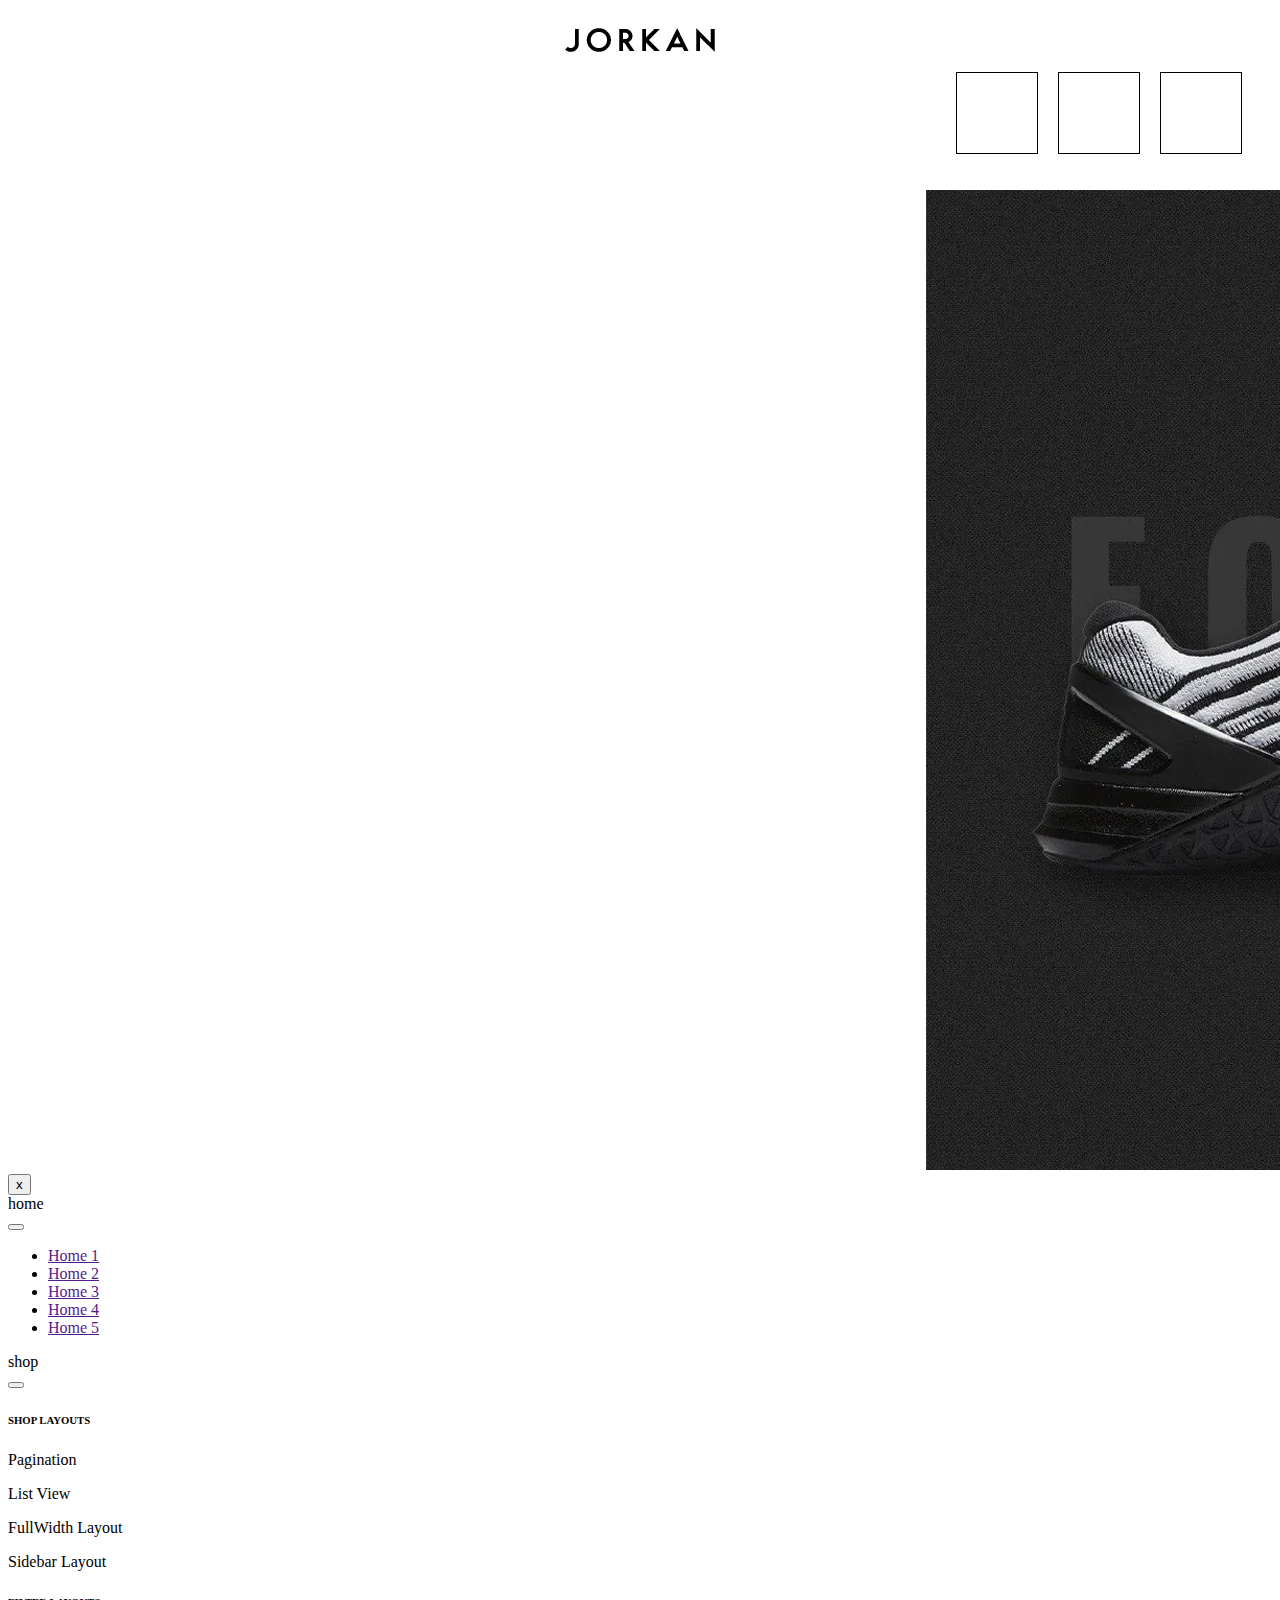
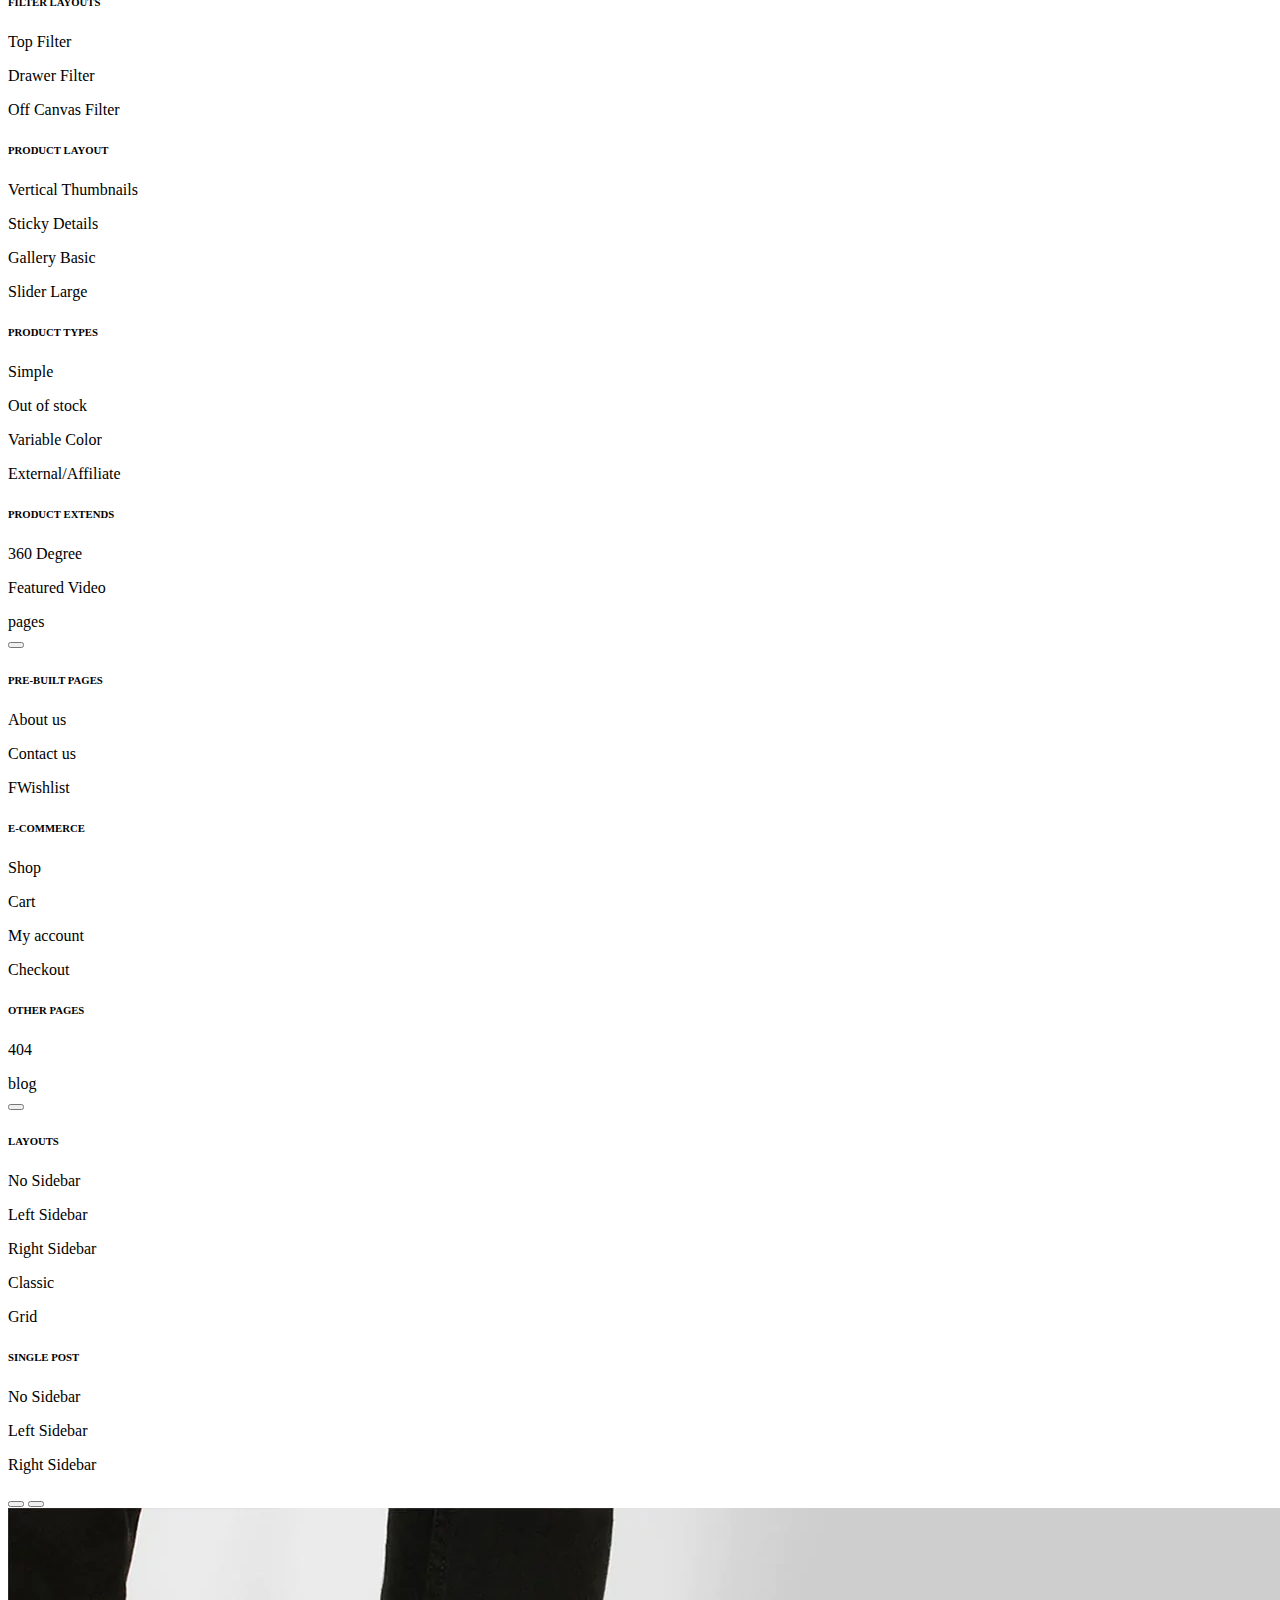
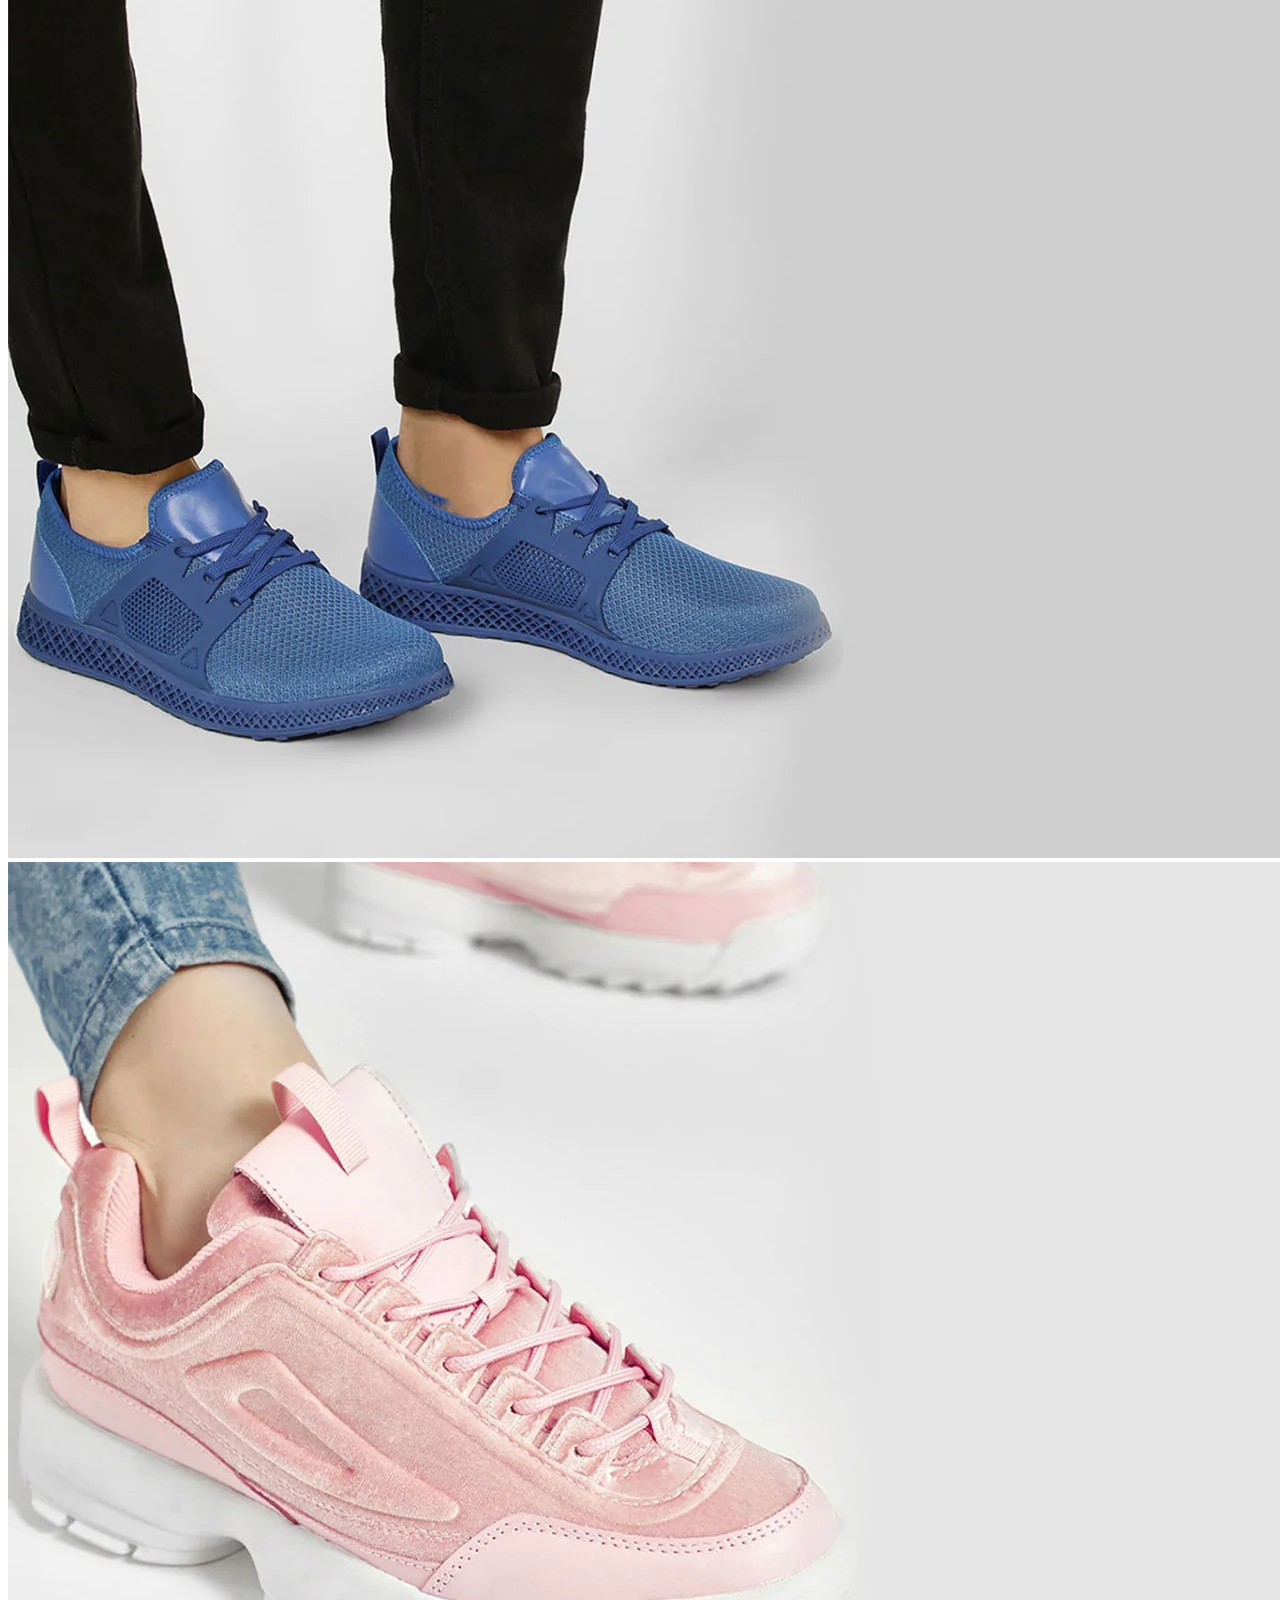
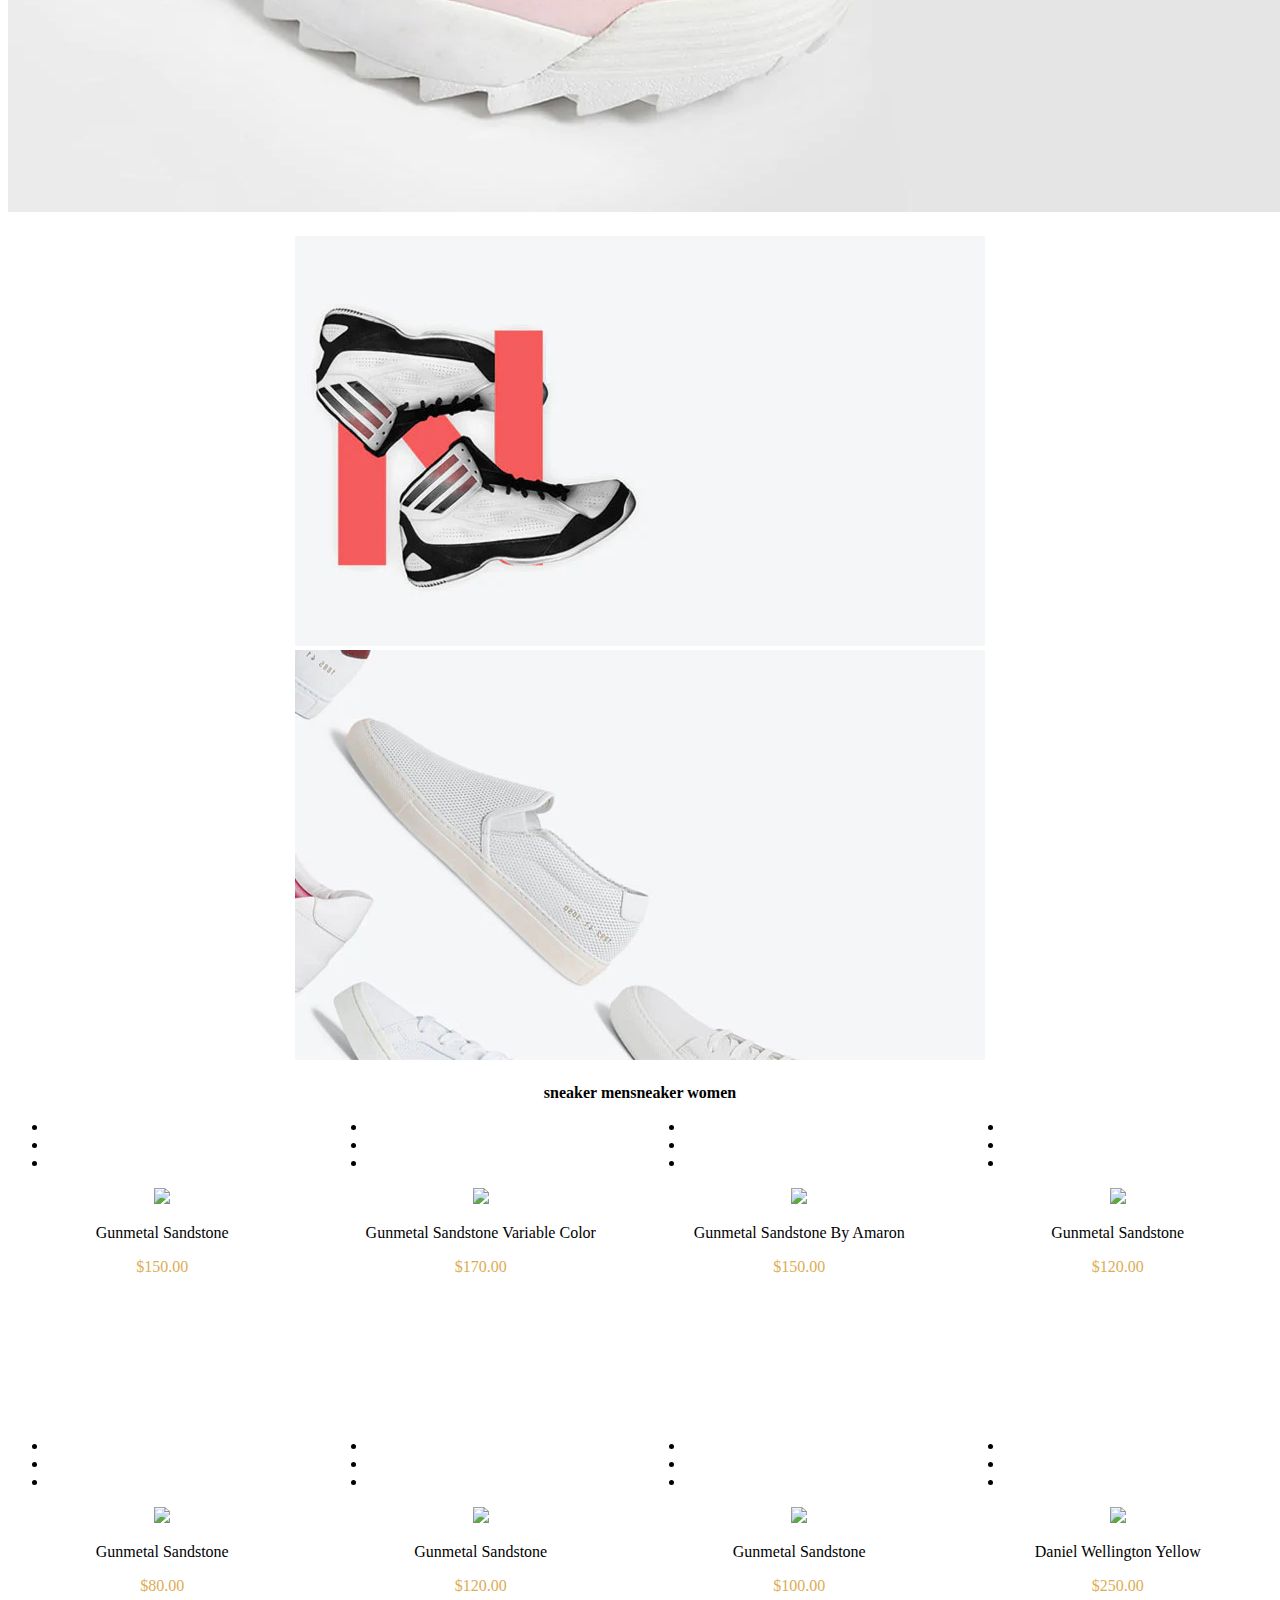
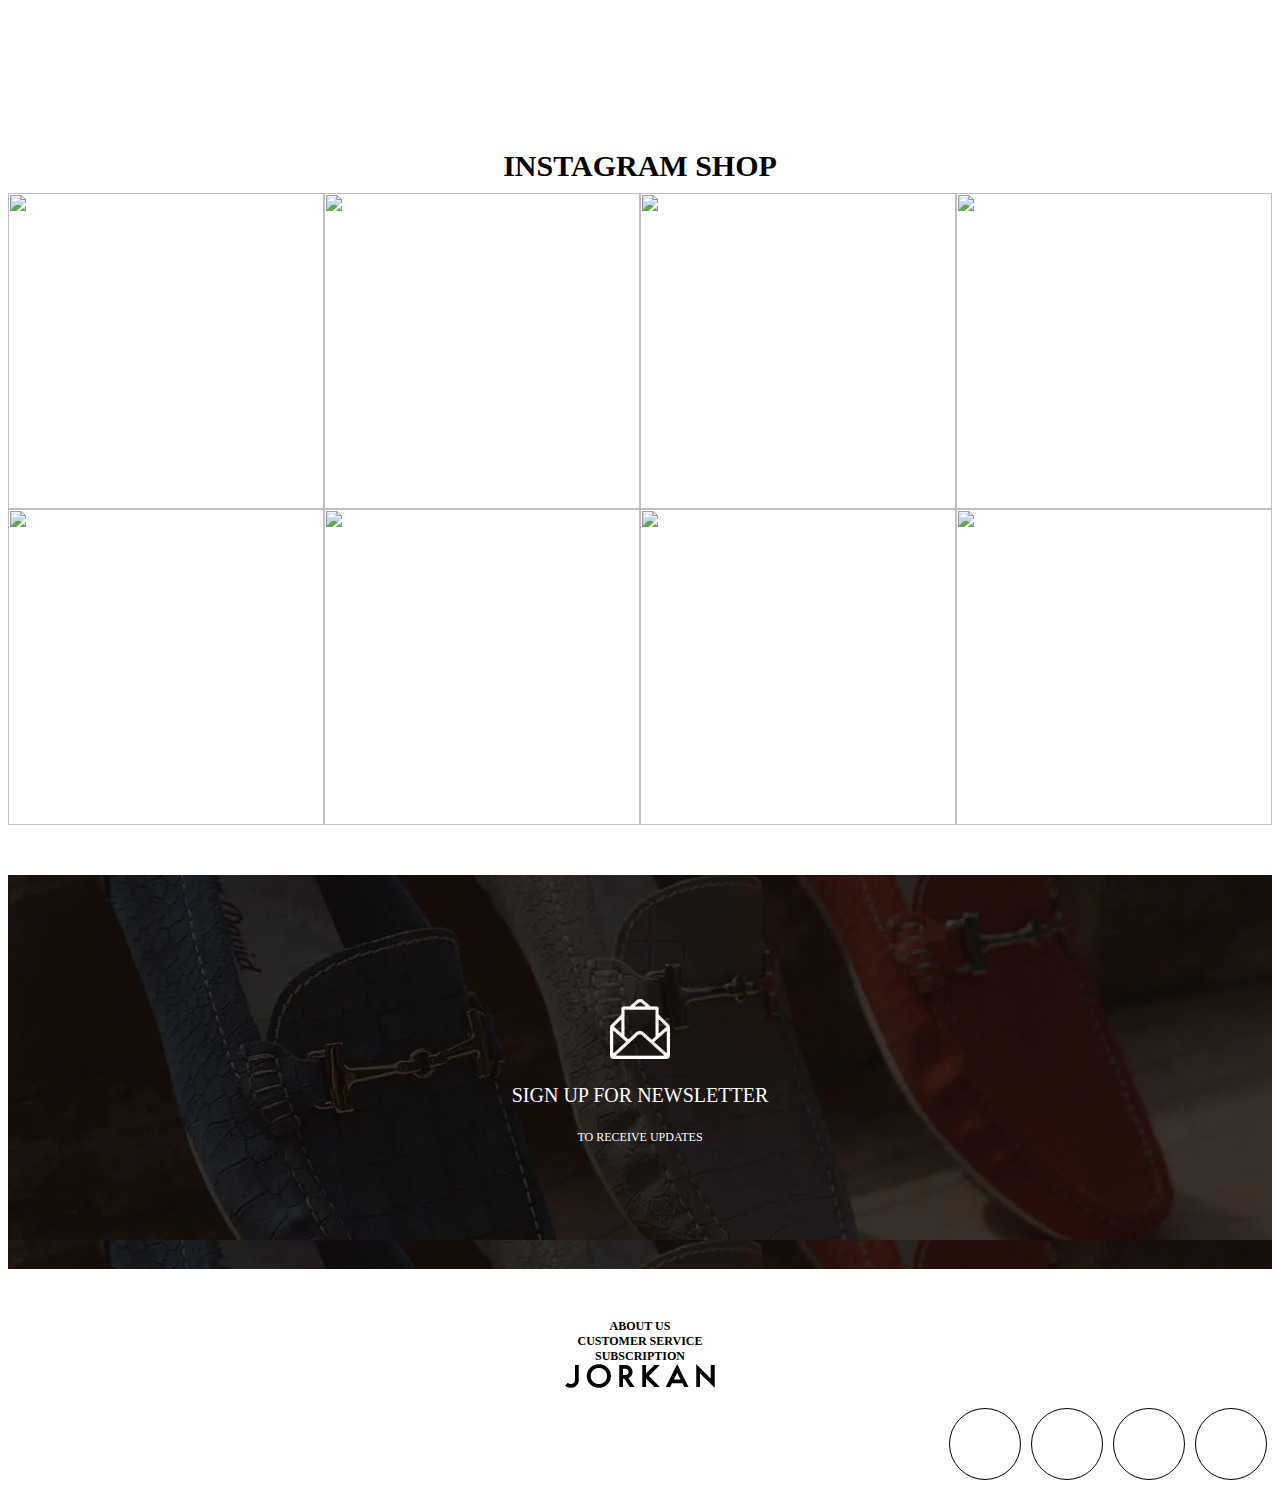
==== html/index.html @ 0aaf7ffb "first commit" ====
<!DOCTYPE html>
<html lang="en">
  <head>
    <meta charset="UTF-8" />
    <meta http-equiv="X-UA-Compatible" content="IE=edge" />
    <meta name="viewport" content="width=device-width, initial-scale=1.0" />
    <link
      rel="stylesheet"
      href="https://cdnjs.cloudflare.com/ajax/libs/font-awesome/6.1.2/css/all.min.css"
      integrity="sha512-1sCRPdkRXhBV2PBLUdRb4tMg1w2YPf37qatUFeS7zlBy7jJI8Lf4VHwWfZZfpXtYSLy85pkm9GaYVYMfw5BC1A=="
      crossorigin="anonymous"
      referrerpolicy="no-referrer"
    />

    <!-- bootstap -->
    <script
      src="https://cdnjs.cloudflare.com/ajax/libs/axios/1.0.0-alpha.1/axios.min.js"
      integrity="sha512-xIPqqrfvUAc/Cspuj7Bq0UtHNo/5qkdyngx6Vwt+tmbvTLDszzXM0G6c91LXmGrRx8KEPulT+AfOOez+TeVylg=="
      crossorigin="anonymous"
      referrerpolicy="no-referrer"
    ></script>
    <link
      href="https://cdn.jsdelivr.net/npm/bootstrap@5.2.0-beta1/dist/css/bootstrap.min.css"
      rel="stylesheet"
      integrity="sha384-0evHe/X+R7YkIZDRvuzKMRqM+OrBnVFBL6DOitfPri4tjfHxaWutUpFmBp4vmVor"
      crossorigin="anonymous"
    />
    <script
      src="https://cdn.jsdelivr.net/npm/@popperjs/core@2.11.5/dist/umd/popper.min.js"
      integrity="sha384-Xe+8cL9oJa6tN/veChSP7q+mnSPaj5Bcu9mPX5F5xIGE0DVittaqT5lorf0EI7Vk"
      crossorigin="anonymous"
    ></script>
    <script
      src="https://cdn.jsdelivr.net/npm/bootstrap@5.2.0-beta1/dist/js/bootstrap.min.js"
      integrity="sha384-kjU+l4N0Yf4ZOJErLsIcvOU2qSb74wXpOhqTvwVx3OElZRweTnQ6d31fXEoRD1Jy"
      crossorigin="anonymous"
    ></script>
    <link rel="stylesheet" href="../css/style.css" />

    <title>Project Jorkan</title>
  </head>
  <body>
    <!-- nav -->
    <nav class="container">
        <div class="row wrapNav">
            <div class="col-4 center navLeft">
                <div class="navLeft__list">
                    <div class="navLeft__list--icon"> 
                        <a onclick="showNavContent()">
                            <i class="fa-solid fa-bars"></i>
                        </a>
                    </div>
                </div>
            </div>
            <div class="col-4 center navCenter"> 
                <a ><img src="../img/logo_den.png" alt=""></a>
            </div>
            <div class="col-4 navRight">
              <ul>
                <li> <a href=""><i class="fa-solid fa-magnifying-glass"></i> </a> </li>
                <li> <a href=""><i class="fa-regular fa-user"></i></a> </li>
                <li> <a href=""><i class="fa-solid fa-bag-shopping"></i></a> </li>
              </ul>
            </div>
        </div>
      </div>
    </nav>
    
    <!-- nav content -->
    <div id="navContent">
      <div class="card card-body navContent__bg">
        <img src="../img/bg-menu.jpg" alt="">
       
        <div class="nav__list">
          <button>x</button>
            <div class="nav__list--home">
             <div class="text">home</div>
             <button id="btnHome" data-bs-toggle="collapse" href="#home"><i class="fa-solid fa-arrow-right"></i></button>
              <!-- collapse -->
              <div class="collapse" id="home">
                <div class="card card-body">
                  <ul>
                    <li> <a href="">Home 1</a></li>
                    <li> <a href="">Home 2</a></li>
                    <li> <a href="">Home 3</a></li>
                    <li> <a href="">Home 4</a></li>
                    <li> <a href="">Home 5</a></li>
                  </ul>
                </div>
              </div>
            </div>
            <div class="nav__list--shop">
              <div class="text">shop</div>
              <button id="btnShop" data-bs-toggle="collapse" href="#shop"><i class="fa-solid fa-arrow-right"></i></button>
              <!-- collapse -->
              <div class="collapse" id="shop">
                <div class="card card-body">
                  <div class="wrapShopLayouts">
                    <h6>SHOP LAYOUTS</h6>
                    <p>Pagination</p>
                    <p>List View</p>
                    <p>FullWidth Layout</p>
                    <p>Sidebar Layout</p>
                  </div>
                  <div class="wrapFilterLayouts">
                    <h6>FILTER LAYOUTS</h6>
                    <p>Top Filter</p>
                    <p>Drawer Filter</p>
                    <p>Off Canvas Filter</p>
                  </div>
                  <div class="wrapProductLayouts">
                    <h6>PRODUCT LAYOUT</h6>
                    <p>Vertical Thumbnails</p>
                    <p>Sticky Details</p>
                    <p>Gallery Basic</p>
                    <p>Slider Large</p>
                  </div>
                  <div class="wrapProductLayoutsTypes">
                    <h6>PRODUCT TYPES</h6>
                    <p>Simple</p>
                    <p>Out of stock</p>
                    <p>Variable Color</p>
                    <p>External/Affiliate</p>
                  </div>
                  <div class="wrapProductExtends">
                    <h6>PRODUCT EXTENDS</h6>
                    <p>360 Degree</p>
                    <p>Featured Video</p>
                  </div>
                </div>
              </div>
            </div>
           <div class="nav__list--pages">
              <div class="text">pages</div>
              <button data-bs-toggle="collapse" href="#page"><i class="fa-solid fa-arrow-right"></i></button>
               <!-- collapse -->
               <div class="collapse" id="page">
                <div class="card card-body">
                  <div class="wrapPage">
                    <h6>PRE-BUILT PAGES</h6>
                    <p>About us</p>
                    <p>Contact us</p>
                    <p>FWishlist</p>
                  </div>
                  <div class="wrapEcomerce">
                    <h6>E-COMMERCE</h6>
                    <p>Shop</p>
                    <p>Cart</p>
                    <p>My account</p>
                    <p>Checkout</p>
                  </div>
                  <div class="wrapOtherPages">
                    <h6>OTHER PAGES</h6>
                    <p>404</p>
                  </div>
                </div>
              </div>
            </div>
            <div class="nav__list--blog">
              <div class="text">blog</div>
              <button data-bs-toggle="collapse" href="#blog"><i class="fa-solid fa-arrow-right"></i></button>
              <!-- collapse -->
              <div class="collapse" id="blog">
                <div class="card card-body">
                  <div class="wrapBlog">
                    <h6>LAYOUTS</h6>
                    <p>No Sidebar</p>
                    <p>Left Sidebar</p>
                    <p>Right Sidebar</p>
                    <p>Classic</p>
                    <p>Grid</p>
                  </div>
                  <div class="wrapSinglePost">
                    <h6>SINGLE POST</h6>
                    <p>No Sidebar</p>
                    <p>Left Sidebar</p>
                    <p>Right Sidebar</p>
                  </div>
                </div>
              </div>
            </div>
          </div>
        </div>
      </div>
    </div>

    <!-- carousel -->
    <div id="carouselExampleIndicators" class="carousel slide" data-bs-ride="true">
      <div class="carousel-indicators">
        <button type="button" data-bs-target="#carouselExampleIndicators" data-bs-slide-to="0" class="active" aria-current="true" aria-label="Slide 1"></button>
        <button type="button" data-bs-target="#carouselExampleIndicators" data-bs-slide-to="1" aria-label="Slide 2"></button>
      </div>
      <div class="carousel-inner">
        <div class="carousel-item active">
          <img src="../img/background.jpg" class="d-block w-100" alt="...">
        </div>
        <div class="carousel-item">
          <img src="../img/background2.jpg" class="d-block w-100" alt="...">
        </div>
      </div>
    </div>

    <!-- photo example -->
    <section class="photoExample">
      <img src="../img/photoexample.jpg" alt="photoexample">
      <img src="../img/photoexample2.jpg" alt="photoexample2">
    </section>

    <!-- sneaker -->
   <section class="sneaker">
    <div class="sneaker__tilte">
      <div class="sneaker__title--men">sneaker men</div>
      <div class="sneaker__title--women">sneaker women</div>
    </div>
    <div class="sneaker__products container">
      <div id="sneakerDetail"></div>
    </div>
   </section>

   <!-- INSTAGRAM SHOP -->
   <section class="instagram container">
    <div class="instagram__title">INSTAGRAM SHOP</div>
    <div id="showInstagramTop"></div>
   </section>

  <!-- information -->
  <section class="information">
    <img src="../img/inforicon.jpg" alt="">
    <p>sign up for newsletter</p>
    <span>to receive updates</span>
  </section>

  <!-- footer -->
  <footer class="container">
    <div class="row ">
      <div class="col-4 footer__left">
        <div class="row">
          <div class="col-4 hoverColor">
            about us
          </div>
          <div class="col-4 hoverColor">
            customer service
          </div>
          <div class="col-4 hoverColor">
            subscription
          </div>
        </div>
        
      </div>
      <div class="col-4 footer__center">
        <img src="../img/logo_den.png" alt="">
      </div>
      <div class="col-4 footer__right">
        <ul>
          <li><a href=""><i class="fa-brands fa-twitter"></i></a></li>
          <li><a href=""><i class="fa-brands fa-dribbble"></i></a></li>
          <li><a href=""> <i class="fa-brands fa-behance"></i></a></li>
          <li> <a href=""><i class="fa-brands fa-instagram"></i></a></li>
        </ul>
      </div>
    </div>
  </footer>
    

    <script type="module" src="../js/card.js"></script>
    <script type="module" src="../js/const.js"></script>
    <script type="module" src="../js/index.js"></script>
    
    
  </body>
</html>
---- css/style.css ----
nav {
  display: -webkit-box;
  display: -ms-flexbox;
  display: flex;
  text-align: center;
  padding: 20px;
}

nav .wrapNav {
  width: 100%;
}

nav .wrapNav .navLeft__list {
  font-size: 14px;
  color: #333;
  letter-spacing: 0.2em;
  text-transform: uppercase;
}

nav .wrapNav .navLeft__list--icon a {
  color: black;
  text-decoration: none;
  font-size: 20px;
}

nav .wrapNav .navRight ul {
  display: -webkit-box;
  display: -ms-flexbox;
  display: flex;
  -webkit-box-pack: end;
      -ms-flex-pack: end;
          justify-content: flex-end;
}

nav .wrapNav .navRight ul li {
  list-style: none;
  margin: 0 10px;
  padding: 15px;
  border: 1px solid black;
  width: 50px;
  height: 50px;
  display: -webkit-box;
  display: -ms-flexbox;
  display: flex;
  -webkit-box-pack: center;
      -ms-flex-pack: center;
          justify-content: center;
  -webkit-box-align: center;
      -ms-flex-align: center;
          align-items: center;
}

nav .wrapNav .navRight ul li a {
  color: black;
}

#navContent__bg img {
  position: relative;
}

#navContent__bg .nav__list {
  position: absolute;
  top: 0;
  left: 0;
}

#navContent__bg .nav__list--home {
  font-size: 50px;
  display: -webkit-box;
  display: -ms-flexbox;
  display: flex;
}

.photoExample {
  margin-top: 20px;
  text-align: center;
}

.sneaker {
  text-align: center;
  margin-top: 20px;
}

.sneaker__tilte {
  display: -webkit-box;
  display: -ms-flexbox;
  display: flex;
  -webkit-box-pack: center;
      -ms-flex-pack: center;
          justify-content: center;
  font-weight: bold;
}

.sneaker__tilte--men {
  margin: 20px;
}

.sneaker__tilte--women {
  margin: 20px;
}

.sneaker__products #sneakerDetail {
  -ms-flex-wrap: wrap;
      flex-wrap: wrap;
  display: -webkit-box;
  display: -ms-flexbox;
  display: flex;
  gap: 10px;
}

.sneaker__products #sneakerDetail > div {
  width: calc((100% - 30px) / 4);
  aspect-ratio: 1 / 1;
}

.sneaker__products #sneakerDetail > div p:hover {
  color: #ddac55;
  cursor: pointer;
}

.sneaker__products #sneakerDetail > div span {
  color: #ddac55;
}

.list_image {
  width: 100%;
}

.instagram {
  text-align: center;
  margin-top: 20px;
  font-weight: bold;
  font-size: 30px;
}

.instagram__title {
  margin-bottom: 10px;
}

.instagram #showInstagramTop {
  display: -webkit-box;
  display: -ms-flexbox;
  display: flex;
  -ms-flex-wrap: wrap;
      flex-wrap: wrap;
}

.instagram #showInstagramTop > div {
  position: relative;
  overflow: hidden;
  width: calc(100% / 4);
  aspect-ratio: 1 / 1;
}

.instagram #showInstagramTop > div:hover .list_photos {
  -webkit-transform: scale(1.1);
          transform: scale(1.1);
}

.instagram #showInstagramTop > div:hover .backdrop {
  opacity: 1;
}

.instagram #showInstagramTop > div .backdrop {
  position: absolute;
  z-index: 2;
  background-color: rgba(0, 0, 0, 0.6);
  inset: 0;
  color: #fff;
  opacity: 0;
  -webkit-transition: opacity 0.9s ease;
  transition: opacity 0.9s ease;
  font-size: 20px;
}

.instagram #showInstagramTop > div .backdrop .backdropWrap {
  -webkit-transform: translateX(50%);
          transform: translateX(50%);
  -webkit-transform: translateY(200%);
          transform: translateY(200%);
}

.instagram #showInstagramTop > div .list_photos {
  display: block;
  width: 100%;
  height: 100%;
  -webkit-transition: all 1s ease-in-out;
  transition: all 1s ease-in-out;
  -o-object-fit: cover;
     object-fit: cover;
}

.list_photos {
  width: 100%;
}

.information {
  margin: 50px 0;
  background-image: url(../img/information.jpg);
  padding: 124px 0;
  text-align: center;
}

.information p {
  color: white;
  text-transform: uppercase;
  font-size: 20px;
  margin: 20px;
  position: relative;
}

.information p::after {
  content: "";
  width: 10px;
  height: 1px;
  position: absolute;
  bottom: 0;
  left: 0;
  color: white;
}

.information span {
  color: white;
  text-transform: uppercase;
  font-size: 12px;
}

footer {
  text-align: center;
}

footer .row {
  -webkit-box-align: center;
      -ms-flex-align: center;
          align-items: center;
  height: 100%;
}

footer .row .footer__left {
  font-weight: bold;
  text-transform: uppercase;
  font-size: 12px;
}

footer .row .footer__left .row .hoverColor:hover {
  color: #ddac55;
}

footer .footer__right ul {
  display: -webkit-box;
  display: -ms-flexbox;
  display: flex;
  -webkit-box-pack: end;
      -ms-flex-pack: end;
          justify-content: flex-end;
}

footer .footer__right ul li {
  list-style: none;
  margin: 0 5px;
  padding: 15px;
  border: 1px solid black;
  border-radius: 50px;
  width: 40px;
  height: 40px;
  display: -webkit-box;
  display: -ms-flexbox;
  display: flex;
  -webkit-box-pack: center;
      -ms-flex-pack: center;
          justify-content: center;
  -webkit-box-align: center;
      -ms-flex-align: center;
          align-items: center;
  position: relative;
}

footer .footer__right ul li::after {
  content: "";
  position: absolute;
  inset: 0;
  border-radius: 50%;
  background-color: #ddac55;
  -webkit-transform: scale(0);
          transform: scale(0);
  -webkit-transition: -webkit-transform 0.5s ease-in-out;
  transition: -webkit-transform 0.5s ease-in-out;
  transition: transform 0.5s ease-in-out;
  transition: transform 0.5s ease-in-out, -webkit-transform 0.5s ease-in-out;
}

footer .footer__right ul li a {
  color: black;
  -webkit-transition: -webkit-transform 0.5s;
  transition: -webkit-transform 0.5s;
  transition: transform 0.5s;
  transition: transform 0.5s, -webkit-transform 0.5s;
  z-index: 1;
}

footer .footer__right ul li:hover {
  border: 1px solid #ddac55;
}

footer .footer__right ul li:hover::after {
  -webkit-transform: scale(1);
          transform: scale(1);
}

footer .footer__right ul li:hover a {
  color: white;
}
/*# sourceMappingURL=style.css.map */
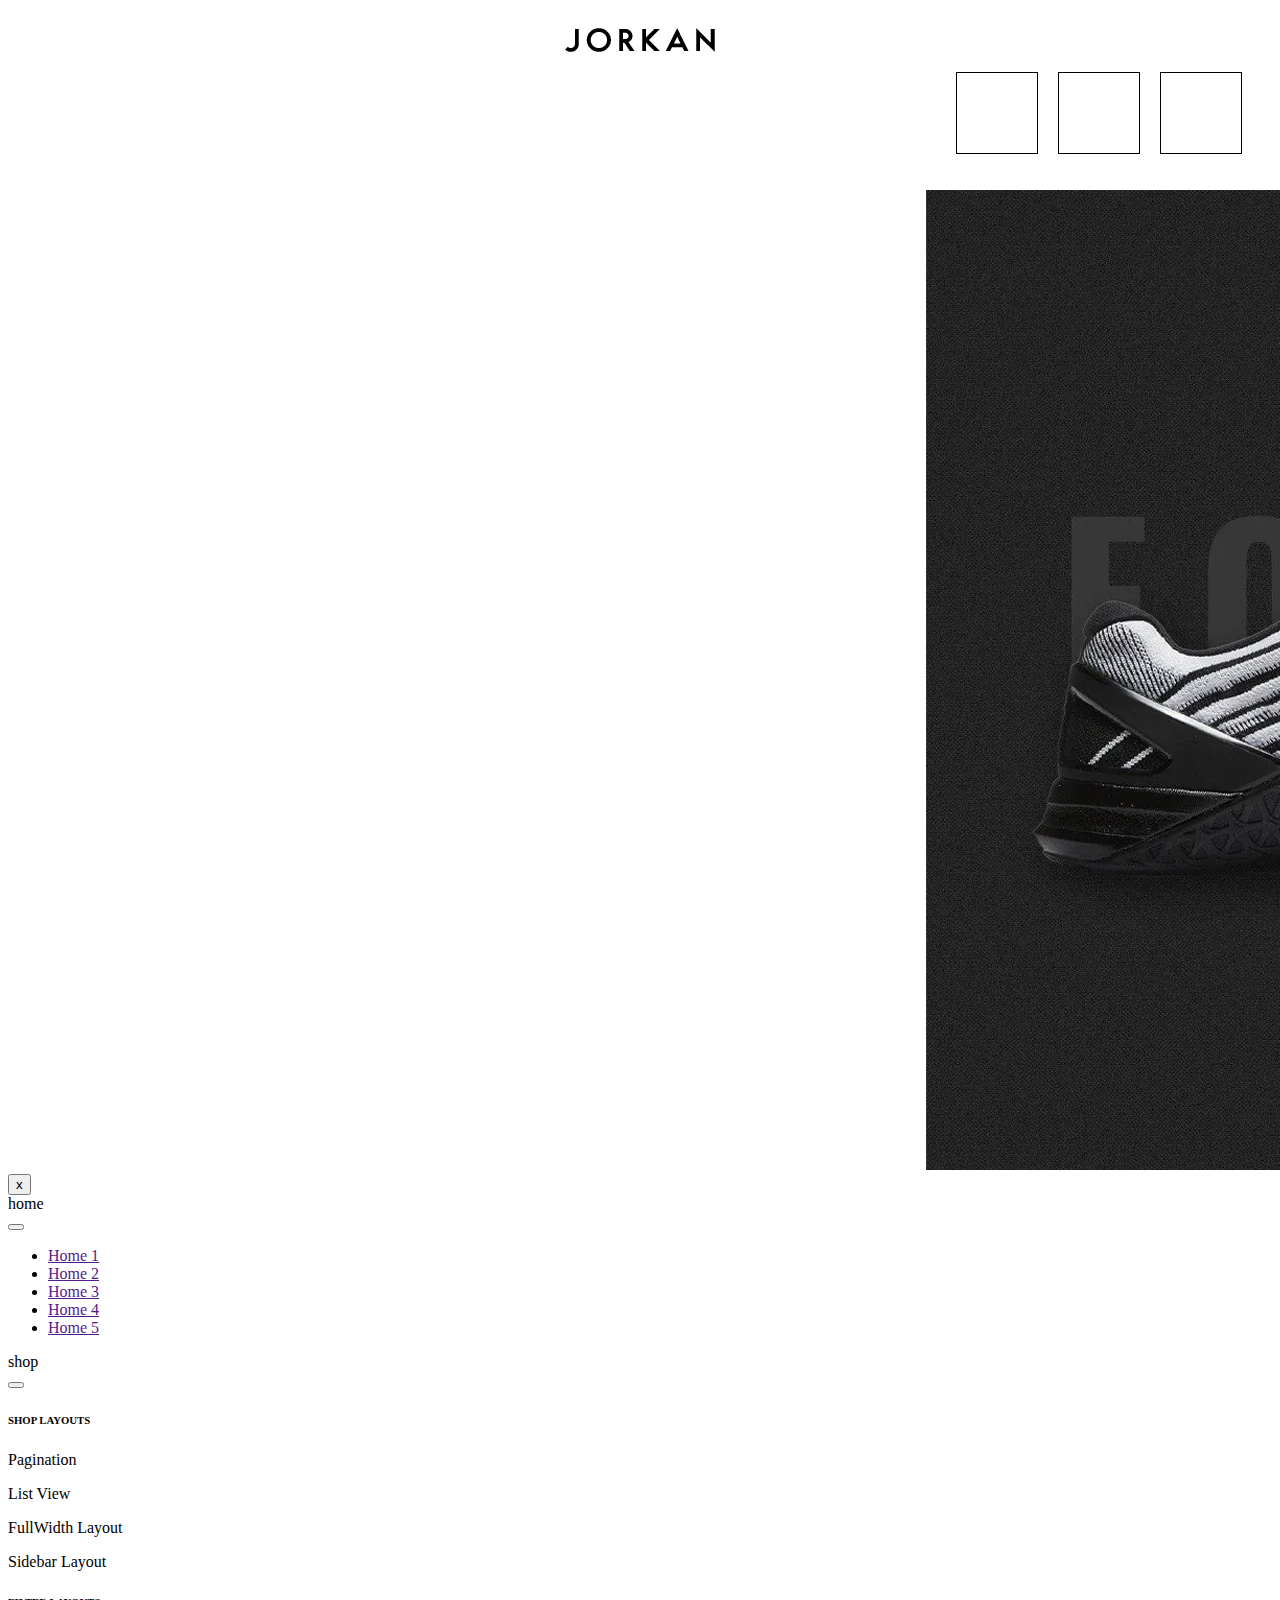
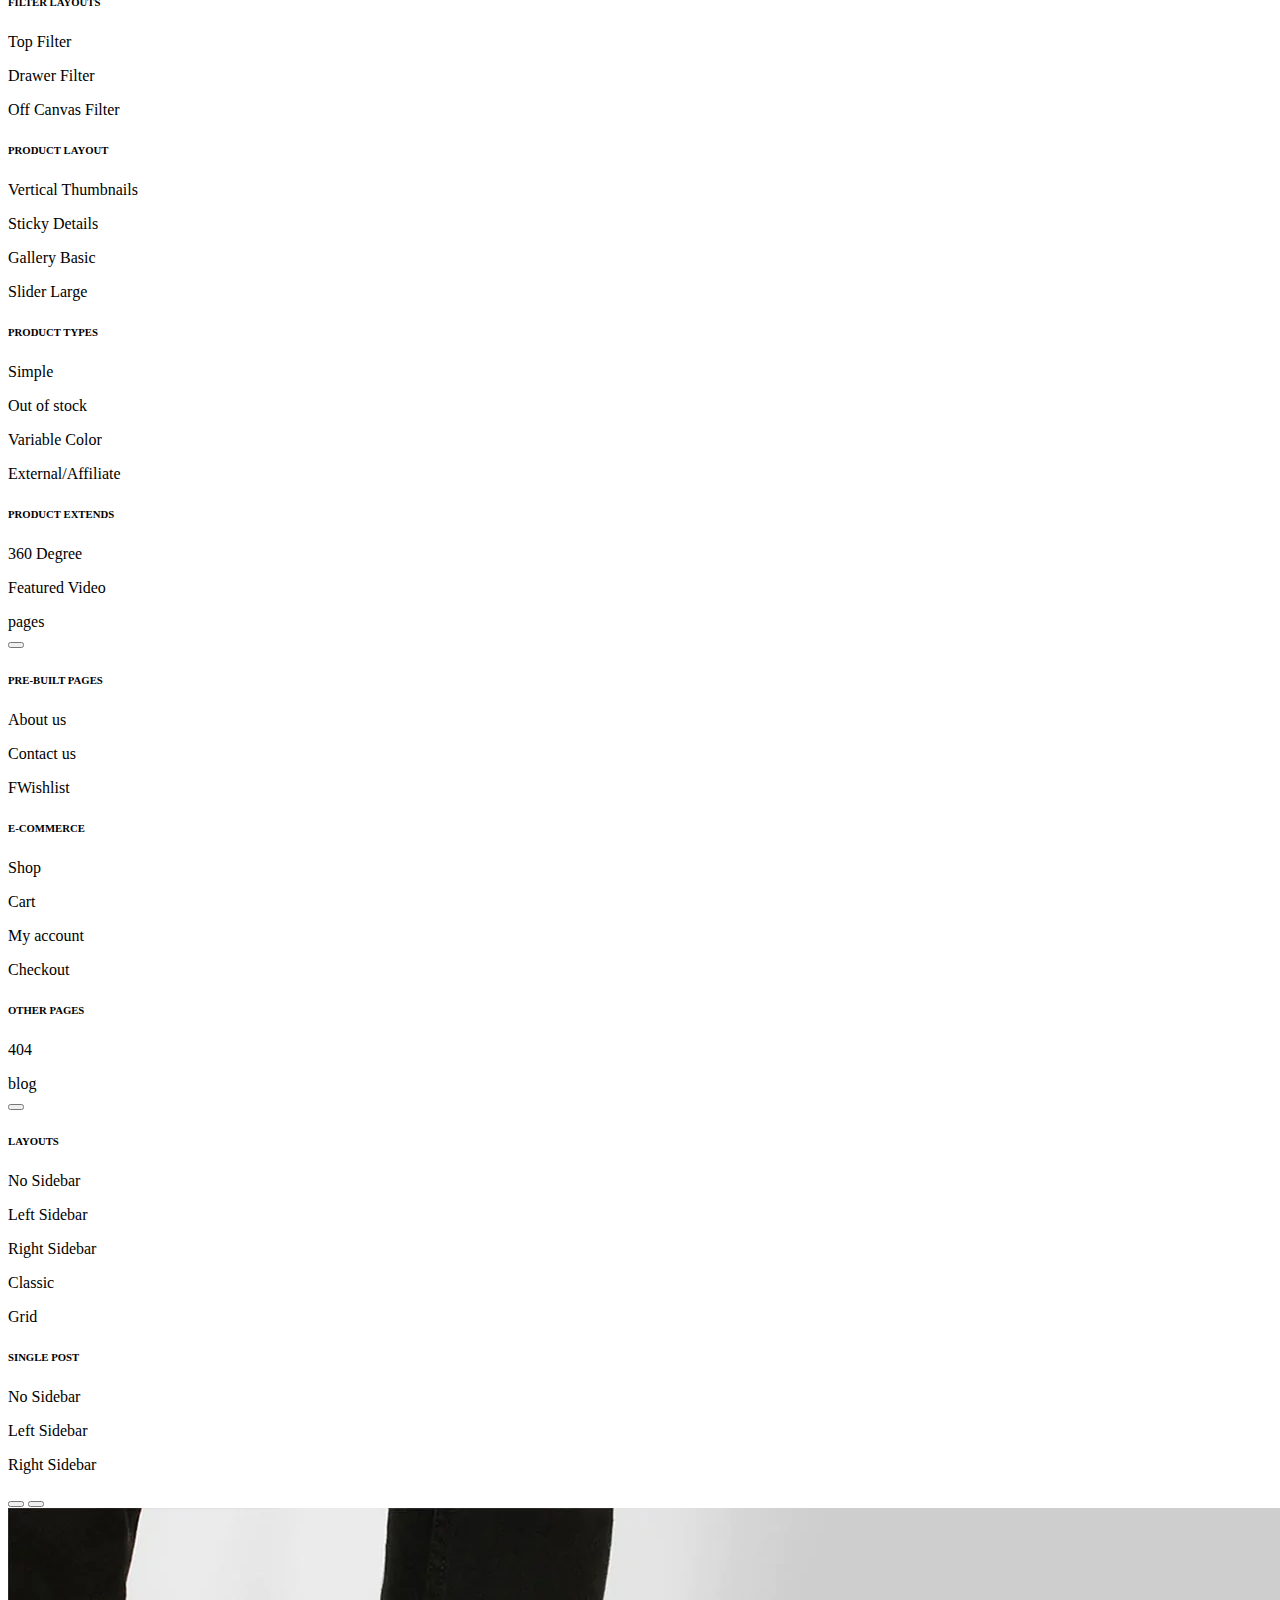
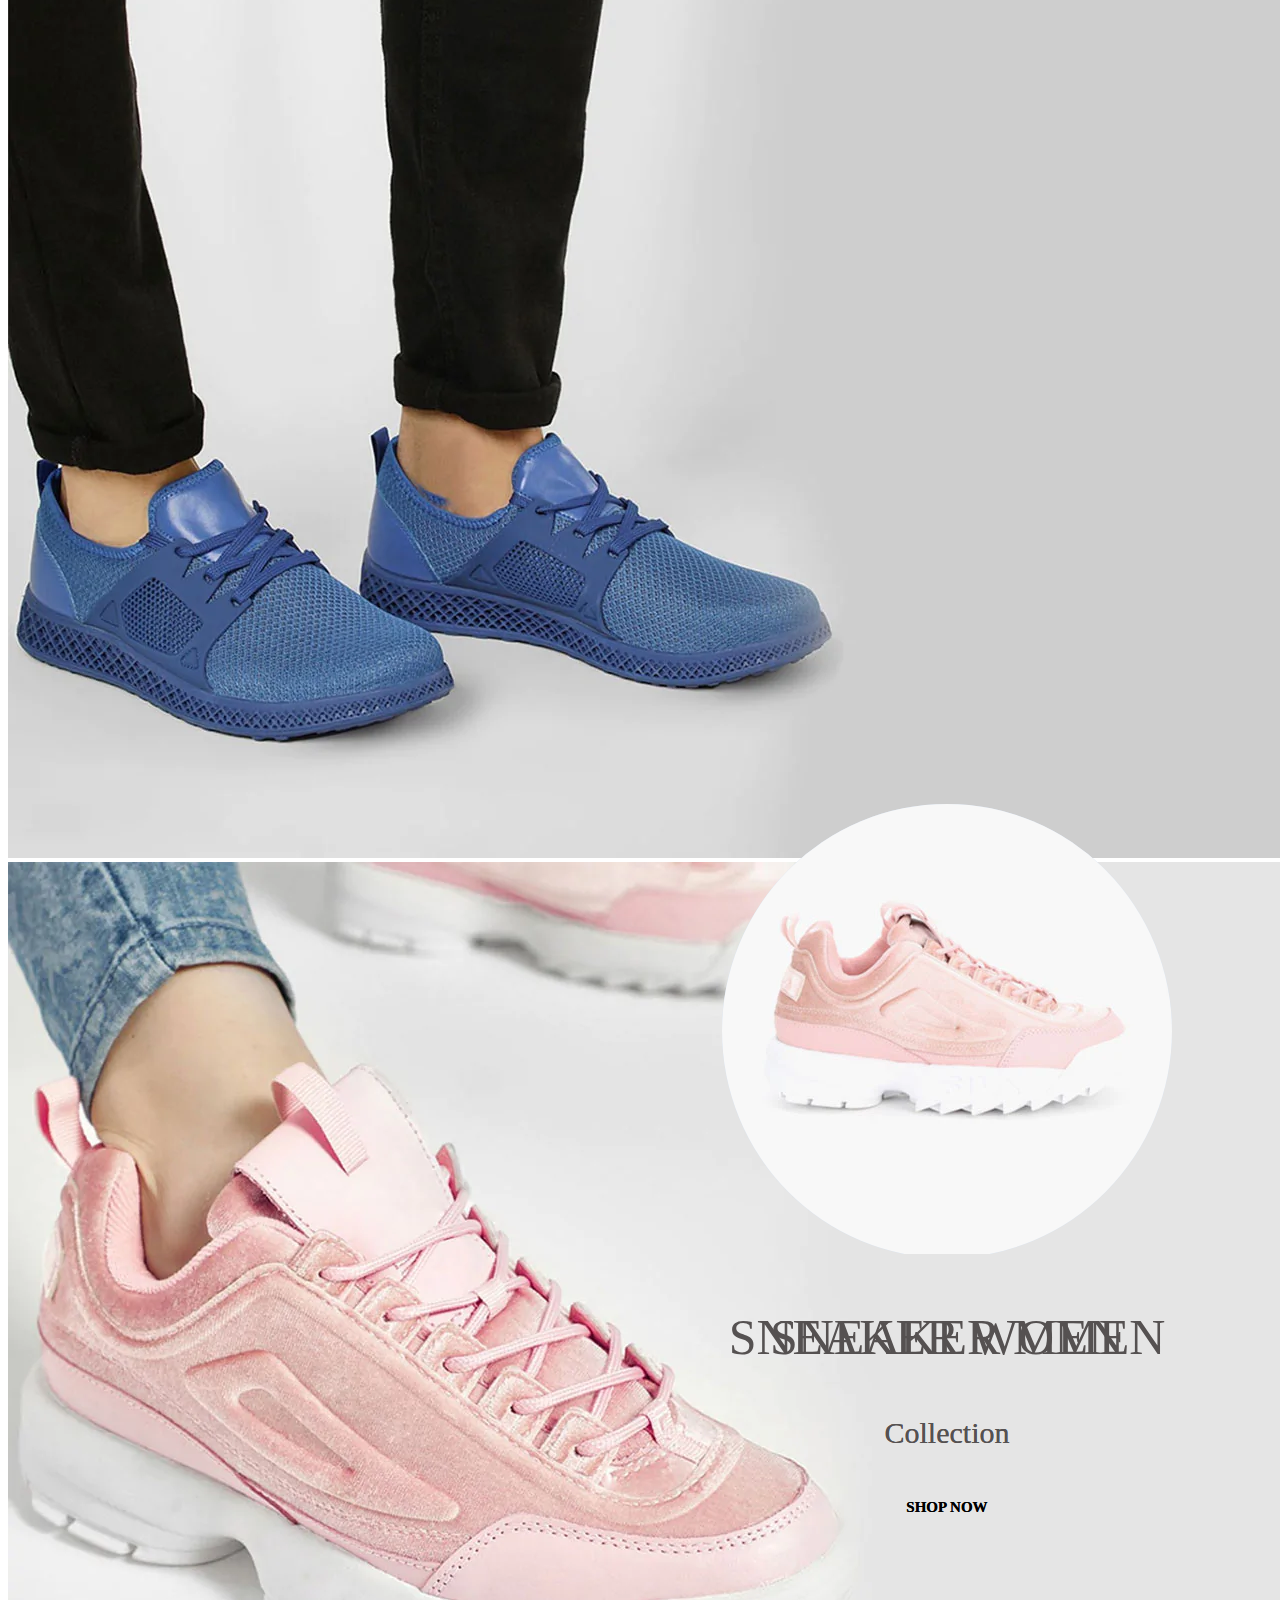
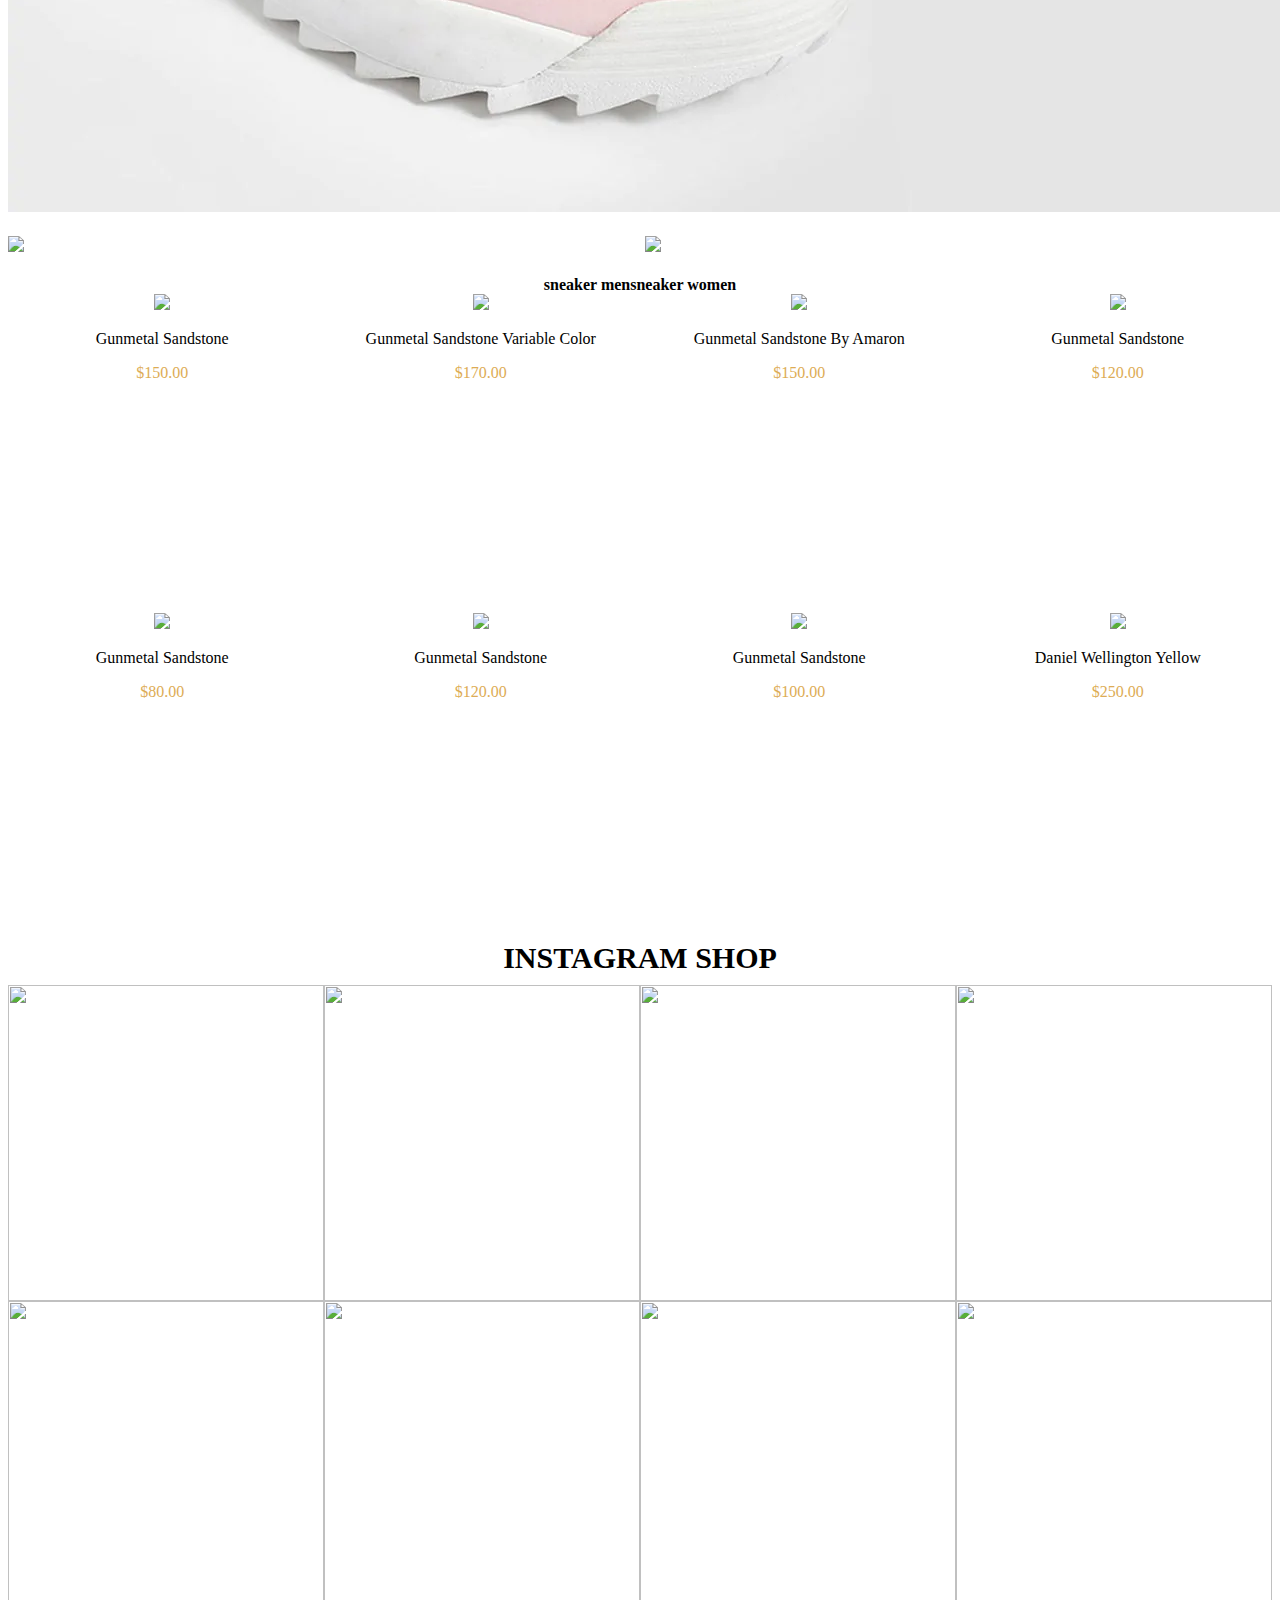
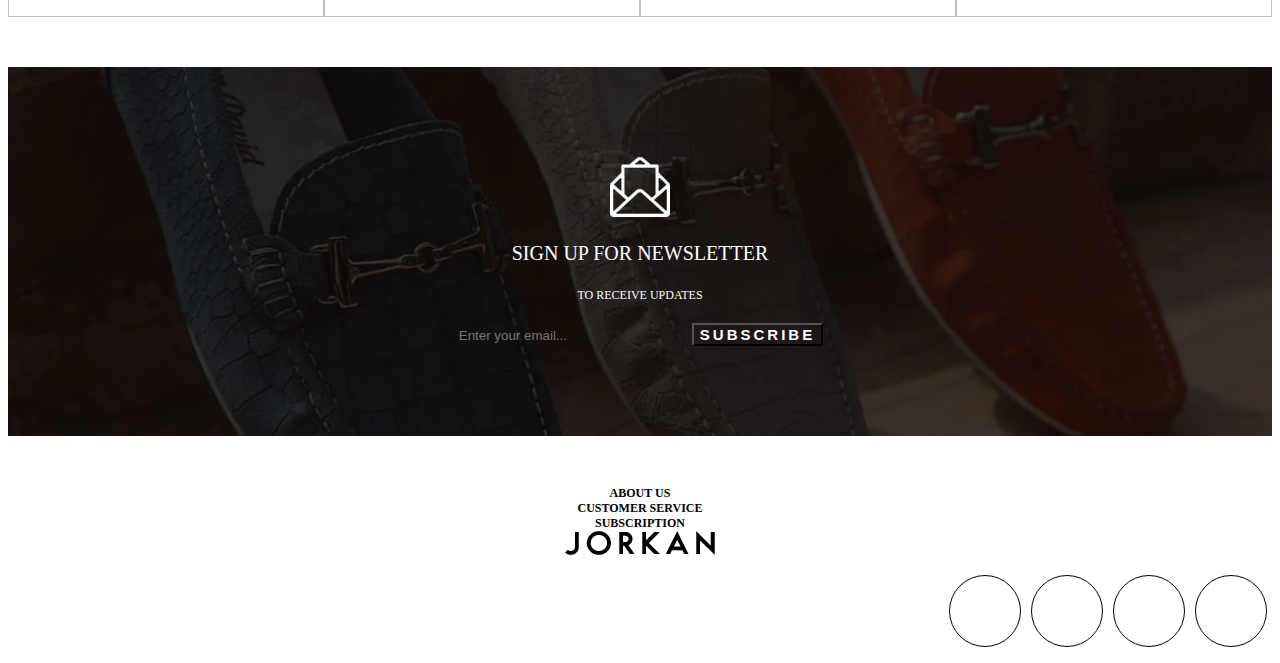
==== commit ce06c652: "fix giup nha" ====
--- a/html/index.html
+++ b/html/index.html
@@ -187,23 +187,41 @@
     <!-- carousel -->
     <div id="carouselExampleIndicators" class="carousel slide" data-bs-ride="true">
       <div class="carousel-indicators">
+        
         <button type="button" data-bs-target="#carouselExampleIndicators" data-bs-slide-to="0" class="active" aria-current="true" aria-label="Slide 1"></button>
         <button type="button" data-bs-target="#carouselExampleIndicators" data-bs-slide-to="1" aria-label="Slide 2"></button>
       </div>
       <div class="carousel-inner">
         <div class="carousel-item active">
-          <img src="../img/background.jpg" class="d-block w-100" alt="...">
+          <img src="../img/background.jpg" class="d-block w-100" alt="backgroundMen">
+          <div class="detailPicture">
+            <div class="carouselPicture">
+              <img src="../img/menRight.jpg" alt="">
+            </div>
+            <p>SNEAKER MEN</p>
+            <p class="collection">Collection</p>
+            <br>
+            <span class="shopNow">SHOP NOW</span>
+          </div>
         </div>
         <div class="carousel-item">
-          <img src="../img/background2.jpg" class="d-block w-100" alt="...">
+          <img src="../img/background2.jpg" class="d-block w-100" alt="backgroundWomen">
+          <div class="detailPicture">
+            <div class="carouselPicture">
+              <img src="../img/womenRight.jpg" alt="">
+            </div>
+            <p>SNEAKER WOMEN</p>
+            <p class="collection">Collection</p>
+            <br>
+            <span class="shopNow">SHOP NOW</span>
+          </div>
         </div>
       </div>
     </div>
 
     <!-- photo example -->
-    <section class="photoExample">
-      <img src="../img/photoexample.jpg" alt="photoexample">
-      <img src="../img/photoexample2.jpg" alt="photoexample2">
+    <section class="photoModal container">
+      <div id="photoSneaker"></div>
     </section>
 
     <!-- sneaker -->
@@ -228,6 +246,10 @@
     <img src="../img/inforicon.jpg" alt="">
     <p>sign up for newsletter</p>
     <span>to receive updates</span>
+    <div class="inputEmail">
+      <input type="text" placeholder="Enter your email...">
+      <button>SUBSCRIBE <i class="fa-solid fa-angle-right"></i></button>
+    </div>
   </section>
 
   <!-- footer -->
--- a/css/style.css
+++ b/css/style.css
@@ -71,9 +71,51 @@
   display: flex;
 }
 
-.photoExample {
+.carousel {
+  position: relative;
+}
+
+.carousel .detailPicture {
+  position: absolute;
+  right: 100px;
+  bottom: 300px;
+  text-align: center;
+}
+
+.carousel .detailPicture .carouselPicture {
+  border-radius: 50%;
+  overflow: hidden;
+}
+
+.carousel .detailPicture p {
+  font-size: 50px;
+  color: #555151;
+  z-index: 1;
+}
+
+.carousel .detailPicture .collection {
+  font-size: 30px;
+}
+
+.carousel .detailPicture .shopNow {
+  font-weight: bold;
+  font-size: 15px;
+}
+
+.photoModal {
   margin-top: 20px;
-  text-align: center;
+}
+
+.photoModal #photoSneaker {
+  display: -webkit-box;
+  display: -ms-flexbox;
+  display: flex;
+  gap: 10px;
+}
+
+.photoModal #photoSneaker .wrapPictureModal {
+  position: relative;
+  width: calc((100% - 10px) / 2);
 }
 
 .sneaker {
@@ -111,6 +153,28 @@
 .sneaker__products #sneakerDetail > div {
   width: calc((100% - 30px) / 4);
   aspect-ratio: 1 / 1;
+  position: relative;
+}
+
+.sneaker__products #sneakerDetail > div:hover .cardHoverIcon ul li {
+  -webkit-transform: translateY(0);
+          transform: translateY(0);
+  opacity: 1;
+}
+
+.sneaker__products #sneakerDetail > div:hover .cardHoverIcon ul li:nth-child(1) {
+  -webkit-transition-delay: 0.1s;
+          transition-delay: 0.1s;
+}
+
+.sneaker__products #sneakerDetail > div:hover .cardHoverIcon ul li:nth-child(2) {
+  -webkit-transition-delay: 0.2s;
+          transition-delay: 0.2s;
+}
+
+.sneaker__products #sneakerDetail > div:hover .cardHoverIcon ul li:nth-child(3) {
+  -webkit-transition-delay: 0.3s;
+          transition-delay: 0.3s;
 }
 
 .sneaker__products #sneakerDetail > div p:hover {
@@ -120,6 +184,52 @@
 
 .sneaker__products #sneakerDetail > div span {
   color: #ddac55;
+}
+
+.sneaker__products #sneakerDetail > div .cardHoverIcon {
+  position: absolute;
+  bottom: 90px;
+  -webkit-transform: translateX(-50%);
+          transform: translateX(-50%);
+  left: 50%;
+}
+
+.sneaker__products #sneakerDetail > div .cardHoverIcon ul {
+  display: -webkit-box;
+  display: -ms-flexbox;
+  display: flex;
+  margin: 0;
+}
+
+.sneaker__products #sneakerDetail > div .cardHoverIcon ul li {
+  background-color: #fff;
+  -webkit-box-shadow: 0 3px 10px #00000014;
+          box-shadow: 0 3px 10px #00000014;
+  list-style: none;
+  border-radius: 50px;
+  width: 40px;
+  height: 40px;
+  display: -webkit-box;
+  display: -ms-flexbox;
+  display: flex;
+  z-index: 2;
+  -webkit-box-pack: center;
+      -ms-flex-pack: center;
+          justify-content: center;
+  -webkit-box-align: center;
+      -ms-flex-align: center;
+          align-items: center;
+  margin: 0 10px;
+  -webkit-transition: all 0.5s;
+  transition: all 0.5s;
+  -webkit-transform: translateY(30px);
+          transform: translateY(30px);
+  opacity: 0;
+}
+
+.sneaker__products #sneakerDetail > div .cardHoverIcon ul li:hover {
+  background-color: #ddac55;
+  color: #fff;
 }
 
 .list_image {
@@ -197,8 +307,9 @@
 .information {
   margin: 50px 0;
   background-image: url(../img/information.jpg);
-  padding: 124px 0;
-  text-align: center;
+  padding: 90px 0;
+  text-align: center;
+  background-size: cover;
 }
 
 .information p {
@@ -215,7 +326,7 @@
   height: 1px;
   position: absolute;
   bottom: 0;
-  left: 0;
+  right: 0;
   color: white;
 }
 
@@ -223,6 +334,30 @@
   color: white;
   text-transform: uppercase;
   font-size: 12px;
+}
+
+.information .inputEmail {
+  margin-top: 20px;
+}
+
+.information .inputEmail input {
+  background-color: transparent;
+  color: #fff;
+  margin-right: 50px;
+  border: none;
+  outline: none;
+}
+
+.information .inputEmail button {
+  background-color: transparent;
+  color: #fff;
+  font-size: 15px;
+  font-weight: bold;
+  letter-spacing: 3px;
+}
+
+.information .inputEmail button:hover {
+  color: #ddac55;
 }
 
 footer {
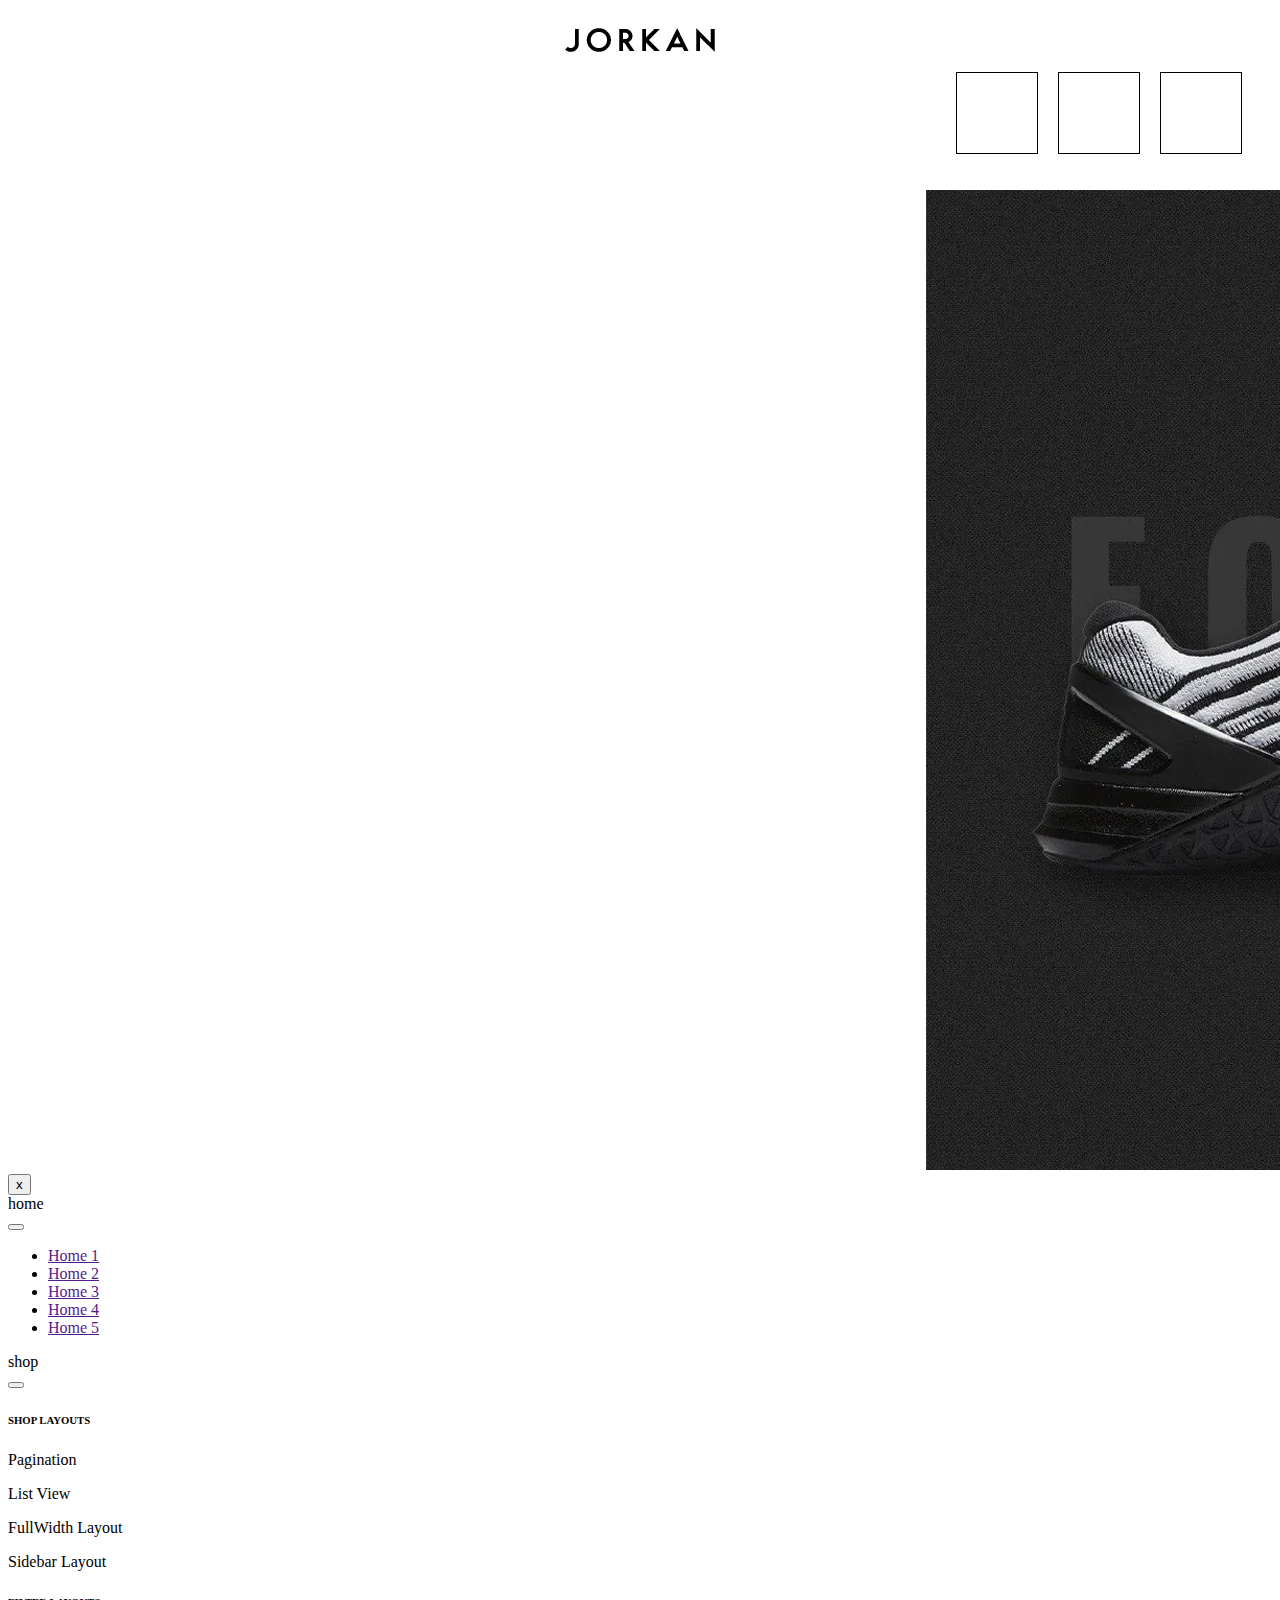
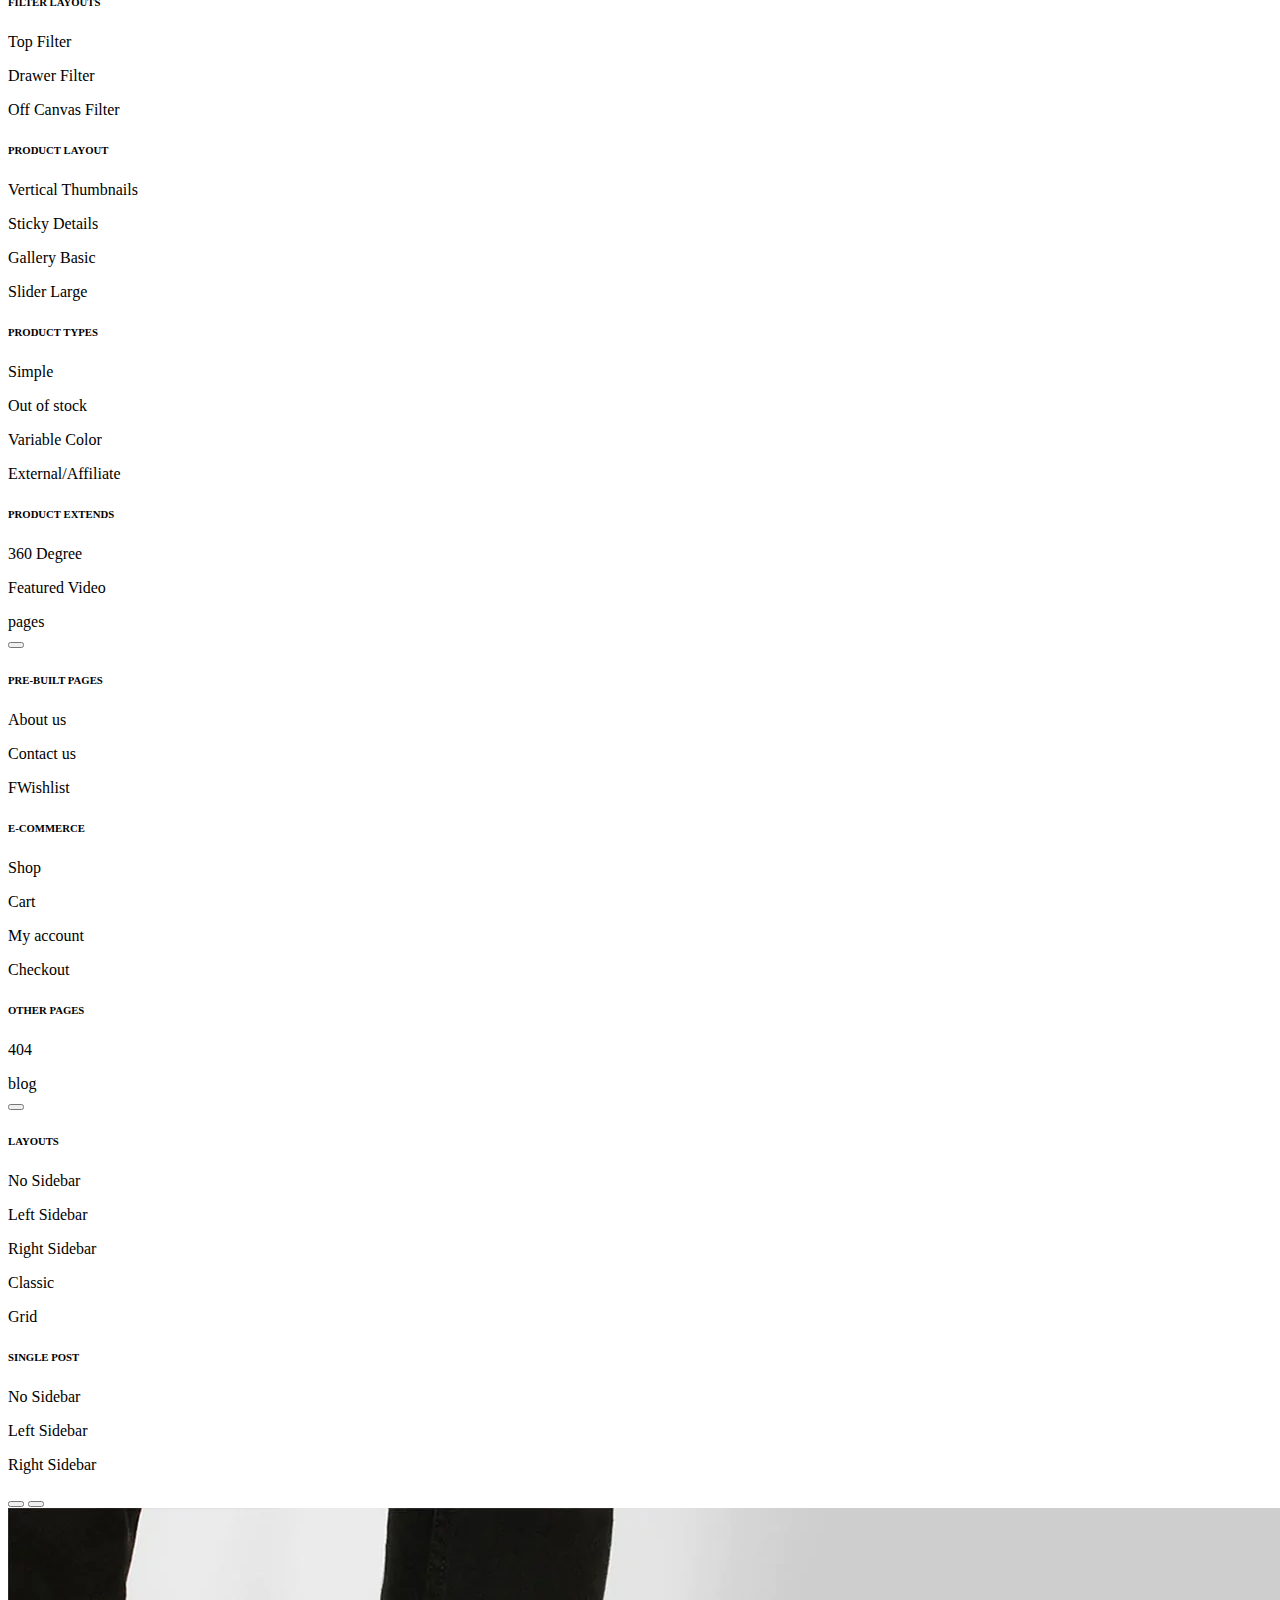
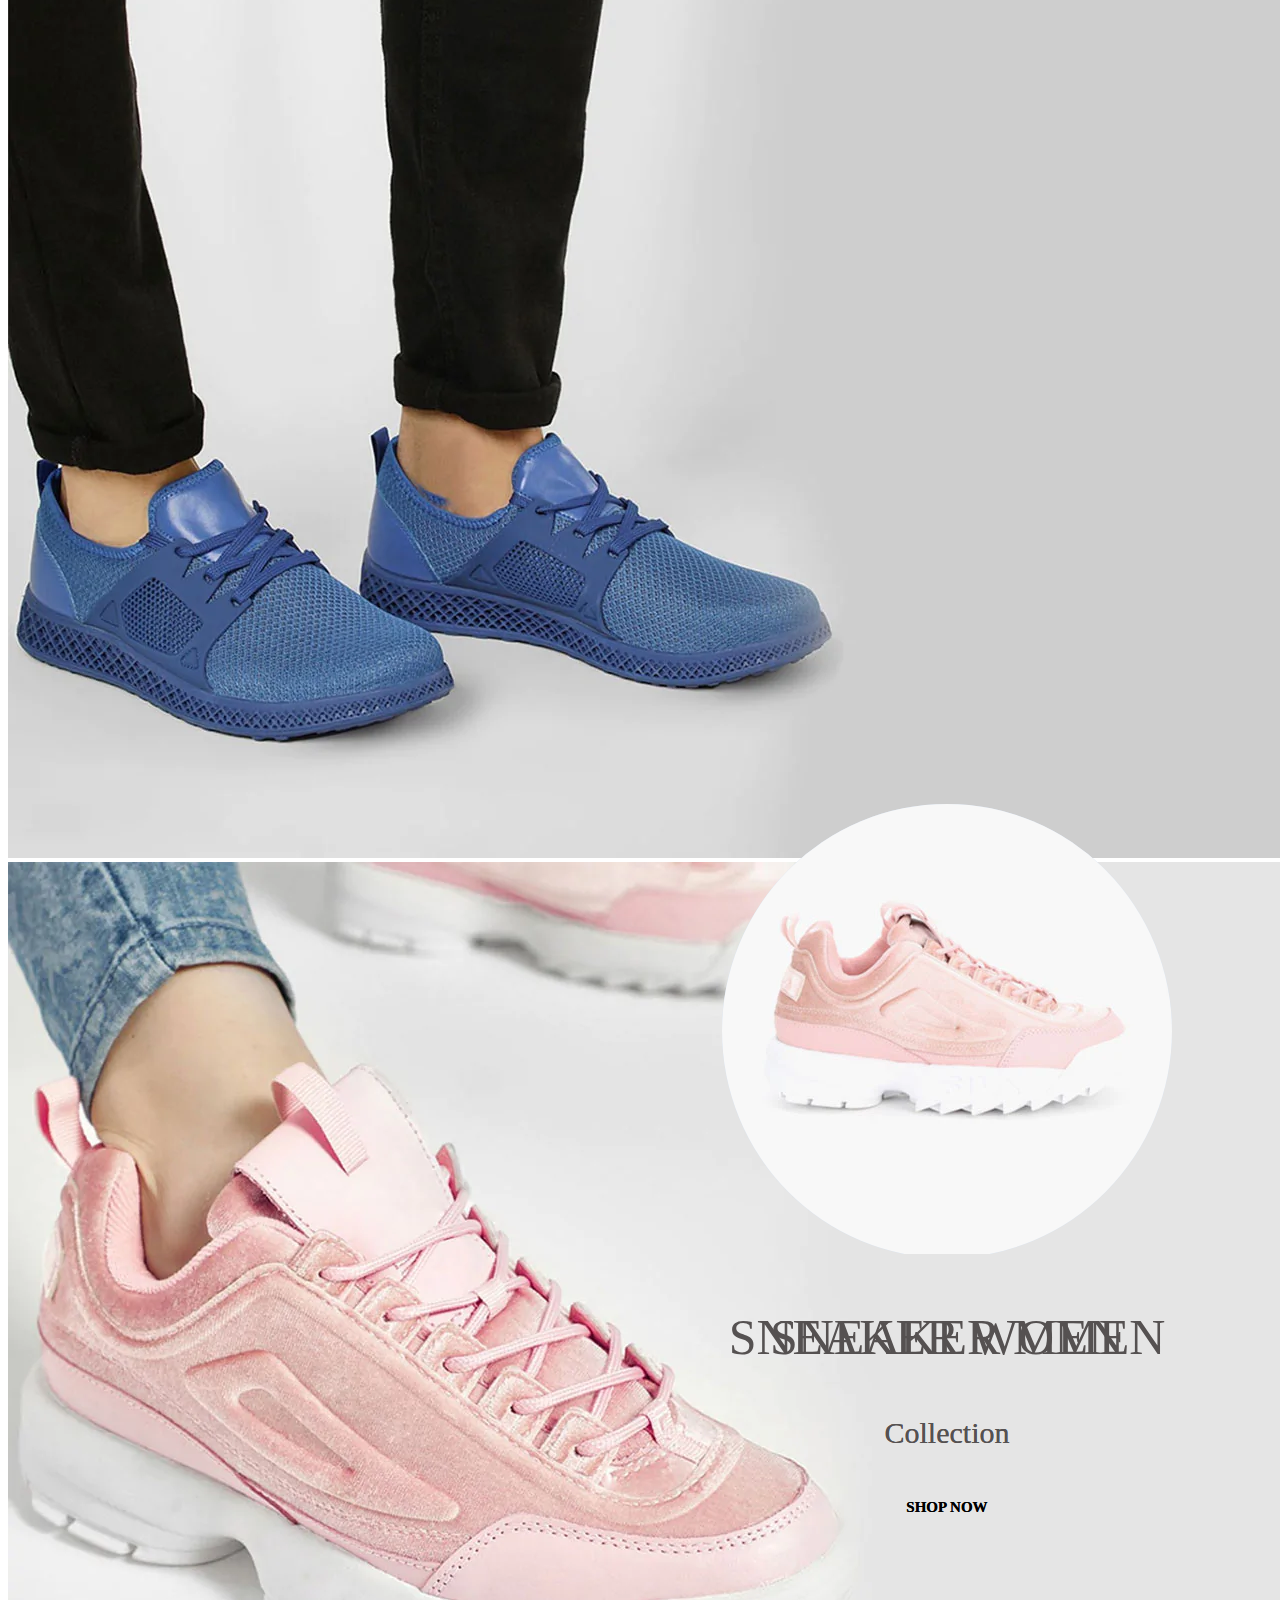
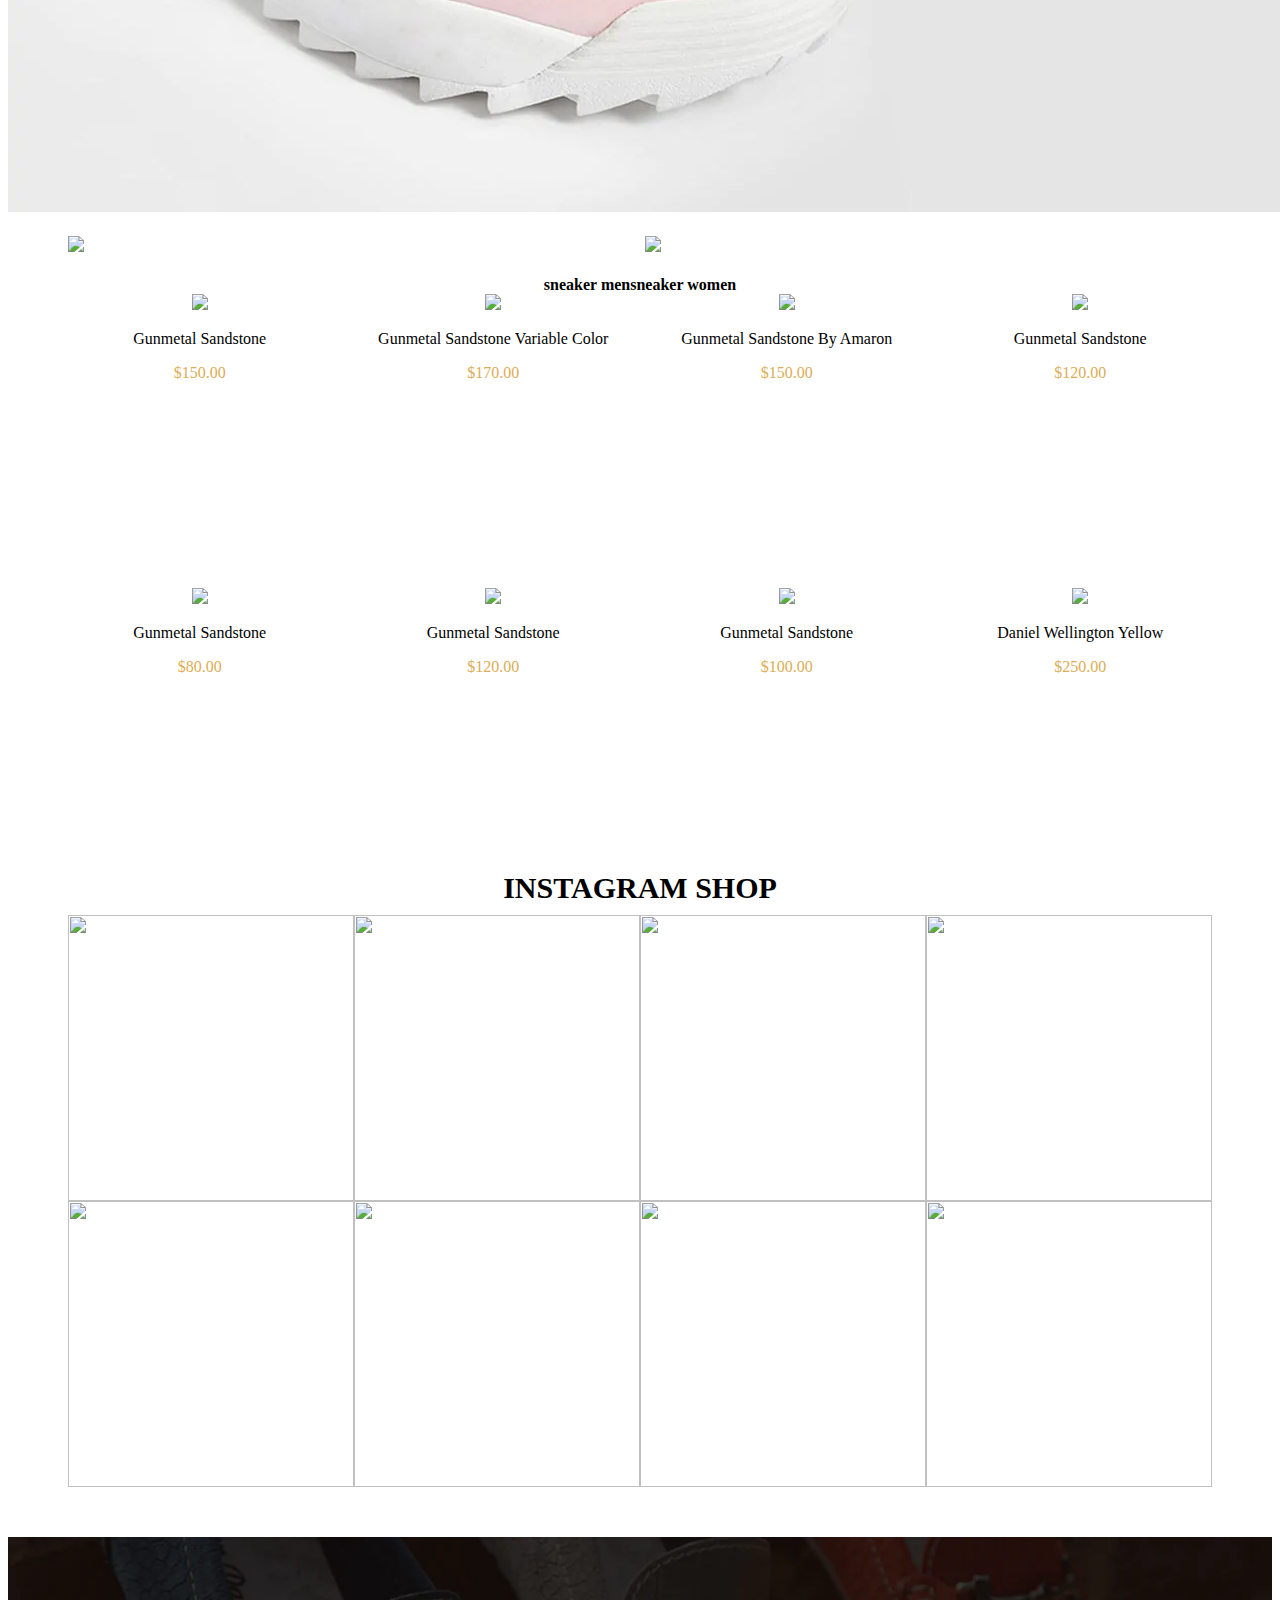
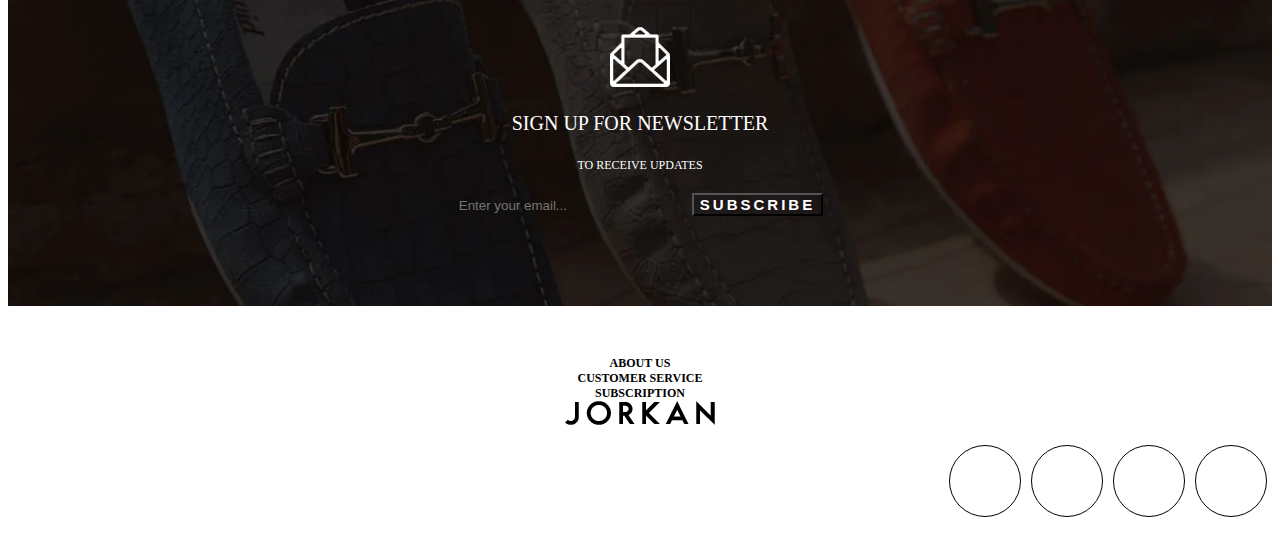
==== commit 6cfa5d19: "fix complete" ====
--- a/html/index.html
+++ b/html/index.html
@@ -220,23 +220,23 @@
     </div>
 
     <!-- photo example -->
-    <section class="photoModal container">
+    <section class="photoModal containerCustom">
       <div id="photoSneaker"></div>
     </section>
 
     <!-- sneaker -->
-   <section class="sneaker">
+   <section class="sneaker containerCustom">
     <div class="sneaker__tilte">
       <div class="sneaker__title--men">sneaker men</div>
       <div class="sneaker__title--women">sneaker women</div>
     </div>
-    <div class="sneaker__products container">
+    <div class="sneaker__products">
       <div id="sneakerDetail"></div>
     </div>
    </section>
 
    <!-- INSTAGRAM SHOP -->
-   <section class="instagram container">
+   <section class="instagram containerCustom">
     <div class="instagram__title">INSTAGRAM SHOP</div>
     <div id="showInstagramTop"></div>
    </section>
--- a/css/style.css
+++ b/css/style.css
@@ -1,37 +1,30 @@
+.containerCustom {
+  padding: 0 60px;
+}
+
 nav {
-  display: -webkit-box;
-  display: -ms-flexbox;
   display: flex;
   text-align: center;
   padding: 20px;
 }
-
 nav .wrapNav {
   width: 100%;
 }
-
 nav .wrapNav .navLeft__list {
   font-size: 14px;
   color: #333;
   letter-spacing: 0.2em;
   text-transform: uppercase;
 }
-
 nav .wrapNav .navLeft__list--icon a {
   color: black;
   text-decoration: none;
   font-size: 20px;
 }
-
 nav .wrapNav .navRight ul {
-  display: -webkit-box;
-  display: -ms-flexbox;
-  display: flex;
-  -webkit-box-pack: end;
-      -ms-flex-pack: end;
-          justify-content: flex-end;
-}
-
+  display: flex;
+  justify-content: flex-end;
+}
 nav .wrapNav .navRight ul li {
   list-style: none;
   margin: 0 10px;
@@ -39,17 +32,10 @@
   border: 1px solid black;
   width: 50px;
   height: 50px;
-  display: -webkit-box;
-  display: -ms-flexbox;
-  display: flex;
-  -webkit-box-pack: center;
-      -ms-flex-pack: center;
-          justify-content: center;
-  -webkit-box-align: center;
-      -ms-flex-align: center;
-          align-items: center;
-}
-
+  display: flex;
+  justify-content: center;
+  align-items: center;
+}
 nav .wrapNav .navRight ul li a {
   color: black;
 }
@@ -57,46 +43,37 @@
 #navContent__bg img {
   position: relative;
 }
-
 #navContent__bg .nav__list {
   position: absolute;
   top: 0;
   left: 0;
 }
-
 #navContent__bg .nav__list--home {
   font-size: 50px;
-  display: -webkit-box;
-  display: -ms-flexbox;
   display: flex;
 }
 
 .carousel {
   position: relative;
 }
-
 .carousel .detailPicture {
   position: absolute;
   right: 100px;
   bottom: 300px;
   text-align: center;
 }
-
 .carousel .detailPicture .carouselPicture {
   border-radius: 50%;
   overflow: hidden;
 }
-
 .carousel .detailPicture p {
   font-size: 50px;
-  color: #555151;
+  color: rgb(85, 81, 81);
   z-index: 1;
 }
-
 .carousel .detailPicture .collection {
   font-size: 30px;
 }
-
 .carousel .detailPicture .shopNow {
   font-weight: bold;
   font-size: 15px;
@@ -105,14 +82,10 @@
 .photoModal {
   margin-top: 20px;
 }
-
 .photoModal #photoSneaker {
-  display: -webkit-box;
-  display: -ms-flexbox;
   display: flex;
   gap: 10px;
 }
-
 .photoModal #photoSneaker .wrapPictureModal {
   position: relative;
   width: calc((100% - 10px) / 2);
@@ -122,111 +95,73 @@
   text-align: center;
   margin-top: 20px;
 }
-
 .sneaker__tilte {
-  display: -webkit-box;
-  display: -ms-flexbox;
-  display: flex;
-  -webkit-box-pack: center;
-      -ms-flex-pack: center;
-          justify-content: center;
-  font-weight: bold;
-}
-
+  display: flex;
+  justify-content: center;
+  font-weight: bold;
+}
 .sneaker__tilte--men {
   margin: 20px;
 }
-
 .sneaker__tilte--women {
   margin: 20px;
 }
-
 .sneaker__products #sneakerDetail {
-  -ms-flex-wrap: wrap;
-      flex-wrap: wrap;
-  display: -webkit-box;
-  display: -ms-flexbox;
-  display: flex;
-  gap: 10px;
-}
-
+  flex-wrap: wrap;
+  display: flex;
+  gap: 30px;
+}
 .sneaker__products #sneakerDetail > div {
-  width: calc((100% - 30px) / 4);
-  aspect-ratio: 1 / 1;
-  position: relative;
-}
-
+  width: calc((100% - 90px) / 4);
+  aspect-ratio: 1/1;
+  position: relative;
+}
 .sneaker__products #sneakerDetail > div:hover .cardHoverIcon ul li {
-  -webkit-transform: translateY(0);
-          transform: translateY(0);
+  transform: translateY(0);
   opacity: 1;
 }
-
 .sneaker__products #sneakerDetail > div:hover .cardHoverIcon ul li:nth-child(1) {
-  -webkit-transition-delay: 0.1s;
-          transition-delay: 0.1s;
-}
-
+  transition-delay: 0.1s;
+}
 .sneaker__products #sneakerDetail > div:hover .cardHoverIcon ul li:nth-child(2) {
-  -webkit-transition-delay: 0.2s;
-          transition-delay: 0.2s;
-}
-
+  transition-delay: 0.2s;
+}
 .sneaker__products #sneakerDetail > div:hover .cardHoverIcon ul li:nth-child(3) {
-  -webkit-transition-delay: 0.3s;
-          transition-delay: 0.3s;
-}
-
+  transition-delay: 0.3s;
+}
 .sneaker__products #sneakerDetail > div p:hover {
   color: #ddac55;
   cursor: pointer;
 }
-
 .sneaker__products #sneakerDetail > div span {
   color: #ddac55;
 }
-
 .sneaker__products #sneakerDetail > div .cardHoverIcon {
   position: absolute;
   bottom: 90px;
-  -webkit-transform: translateX(-50%);
-          transform: translateX(-50%);
+  transform: translateX(-50%);
   left: 50%;
 }
-
 .sneaker__products #sneakerDetail > div .cardHoverIcon ul {
-  display: -webkit-box;
-  display: -ms-flexbox;
   display: flex;
   margin: 0;
 }
-
 .sneaker__products #sneakerDetail > div .cardHoverIcon ul li {
   background-color: #fff;
-  -webkit-box-shadow: 0 3px 10px #00000014;
-          box-shadow: 0 3px 10px #00000014;
+  box-shadow: 0 3px 10px rgba(0, 0, 0, 0.0784313725);
   list-style: none;
   border-radius: 50px;
   width: 40px;
   height: 40px;
-  display: -webkit-box;
-  display: -ms-flexbox;
   display: flex;
   z-index: 2;
-  -webkit-box-pack: center;
-      -ms-flex-pack: center;
-          justify-content: center;
-  -webkit-box-align: center;
-      -ms-flex-align: center;
-          align-items: center;
+  justify-content: center;
+  align-items: center;
   margin: 0 10px;
-  -webkit-transition: all 0.5s;
   transition: all 0.5s;
-  -webkit-transform: translateY(30px);
-          transform: translateY(30px);
+  transform: translateY(30px);
   opacity: 0;
 }
-
 .sneaker__products #sneakerDetail > div .cardHoverIcon ul li:hover {
   background-color: #ddac55;
   color: #fff;
@@ -242,35 +177,25 @@
   font-weight: bold;
   font-size: 30px;
 }
-
 .instagram__title {
   margin-bottom: 10px;
 }
-
 .instagram #showInstagramTop {
-  display: -webkit-box;
-  display: -ms-flexbox;
-  display: flex;
-  -ms-flex-wrap: wrap;
-      flex-wrap: wrap;
-}
-
+  display: flex;
+  flex-wrap: wrap;
+}
 .instagram #showInstagramTop > div {
   position: relative;
   overflow: hidden;
-  width: calc(100% / 4);
-  aspect-ratio: 1 / 1;
-}
-
+  width: 25%;
+  aspect-ratio: 1/1;
+}
 .instagram #showInstagramTop > div:hover .list_photos {
-  -webkit-transform: scale(1.1);
-          transform: scale(1.1);
-}
-
+  transform: scale(1.1);
+}
 .instagram #showInstagramTop > div:hover .backdrop {
   opacity: 1;
 }
-
 .instagram #showInstagramTop > div .backdrop {
   position: absolute;
   z-index: 2;
@@ -278,23 +203,17 @@
   inset: 0;
   color: #fff;
   opacity: 0;
-  -webkit-transition: opacity 0.9s ease;
   transition: opacity 0.9s ease;
   font-size: 20px;
 }
-
 .instagram #showInstagramTop > div .backdrop .backdropWrap {
-  -webkit-transform: translateX(50%);
-          transform: translateX(50%);
-  -webkit-transform: translateY(200%);
-          transform: translateY(200%);
-}
-
+  transform: translateX(50%);
+  transform: translateY(200%);
+}
 .instagram #showInstagramTop > div .list_photos {
   display: block;
   width: 100%;
   height: 100%;
-  -webkit-transition: all 1s ease-in-out;
   transition: all 1s ease-in-out;
   -o-object-fit: cover;
      object-fit: cover;
@@ -311,7 +230,6 @@
   text-align: center;
   background-size: cover;
 }
-
 .information p {
   color: white;
   text-transform: uppercase;
@@ -319,7 +237,6 @@
   margin: 20px;
   position: relative;
 }
-
 .information p::after {
   content: "";
   width: 10px;
@@ -329,17 +246,14 @@
   right: 0;
   color: white;
 }
-
 .information span {
   color: white;
   text-transform: uppercase;
   font-size: 12px;
 }
-
 .information .inputEmail {
   margin-top: 20px;
 }
-
 .information .inputEmail input {
   background-color: transparent;
   color: #fff;
@@ -347,7 +261,6 @@
   border: none;
   outline: none;
 }
-
 .information .inputEmail button {
   background-color: transparent;
   color: #fff;
@@ -355,7 +268,6 @@
   font-weight: bold;
   letter-spacing: 3px;
 }
-
 .information .inputEmail button:hover {
   color: #ddac55;
 }
@@ -363,33 +275,22 @@
 footer {
   text-align: center;
 }
-
 footer .row {
-  -webkit-box-align: center;
-      -ms-flex-align: center;
-          align-items: center;
+  align-items: center;
   height: 100%;
 }
-
 footer .row .footer__left {
   font-weight: bold;
   text-transform: uppercase;
   font-size: 12px;
 }
-
 footer .row .footer__left .row .hoverColor:hover {
   color: #ddac55;
 }
-
 footer .footer__right ul {
-  display: -webkit-box;
-  display: -ms-flexbox;
-  display: flex;
-  -webkit-box-pack: end;
-      -ms-flex-pack: end;
-          justify-content: flex-end;
-}
-
+  display: flex;
+  justify-content: flex-end;
+}
 footer .footer__right ul li {
   list-style: none;
   margin: 0 5px;
@@ -398,51 +299,31 @@
   border-radius: 50px;
   width: 40px;
   height: 40px;
-  display: -webkit-box;
-  display: -ms-flexbox;
-  display: flex;
-  -webkit-box-pack: center;
-      -ms-flex-pack: center;
-          justify-content: center;
-  -webkit-box-align: center;
-      -ms-flex-align: center;
-          align-items: center;
-  position: relative;
-}
-
+  display: flex;
+  justify-content: center;
+  align-items: center;
+  position: relative;
+}
 footer .footer__right ul li::after {
   content: "";
   position: absolute;
   inset: 0;
   border-radius: 50%;
   background-color: #ddac55;
-  -webkit-transform: scale(0);
-          transform: scale(0);
-  -webkit-transition: -webkit-transform 0.5s ease-in-out;
-  transition: -webkit-transform 0.5s ease-in-out;
+  transform: scale(0);
   transition: transform 0.5s ease-in-out;
-  transition: transform 0.5s ease-in-out, -webkit-transform 0.5s ease-in-out;
-}
-
+}
 footer .footer__right ul li a {
   color: black;
-  -webkit-transition: -webkit-transform 0.5s;
-  transition: -webkit-transform 0.5s;
   transition: transform 0.5s;
-  transition: transform 0.5s, -webkit-transform 0.5s;
   z-index: 1;
 }
-
 footer .footer__right ul li:hover {
   border: 1px solid #ddac55;
 }
-
 footer .footer__right ul li:hover::after {
-  -webkit-transform: scale(1);
-          transform: scale(1);
-}
-
+  transform: scale(1);
+}
 footer .footer__right ul li:hover a {
   color: white;
-}
-/*# sourceMappingURL=style.css.map */+}/*# sourceMappingURL=style.css.map */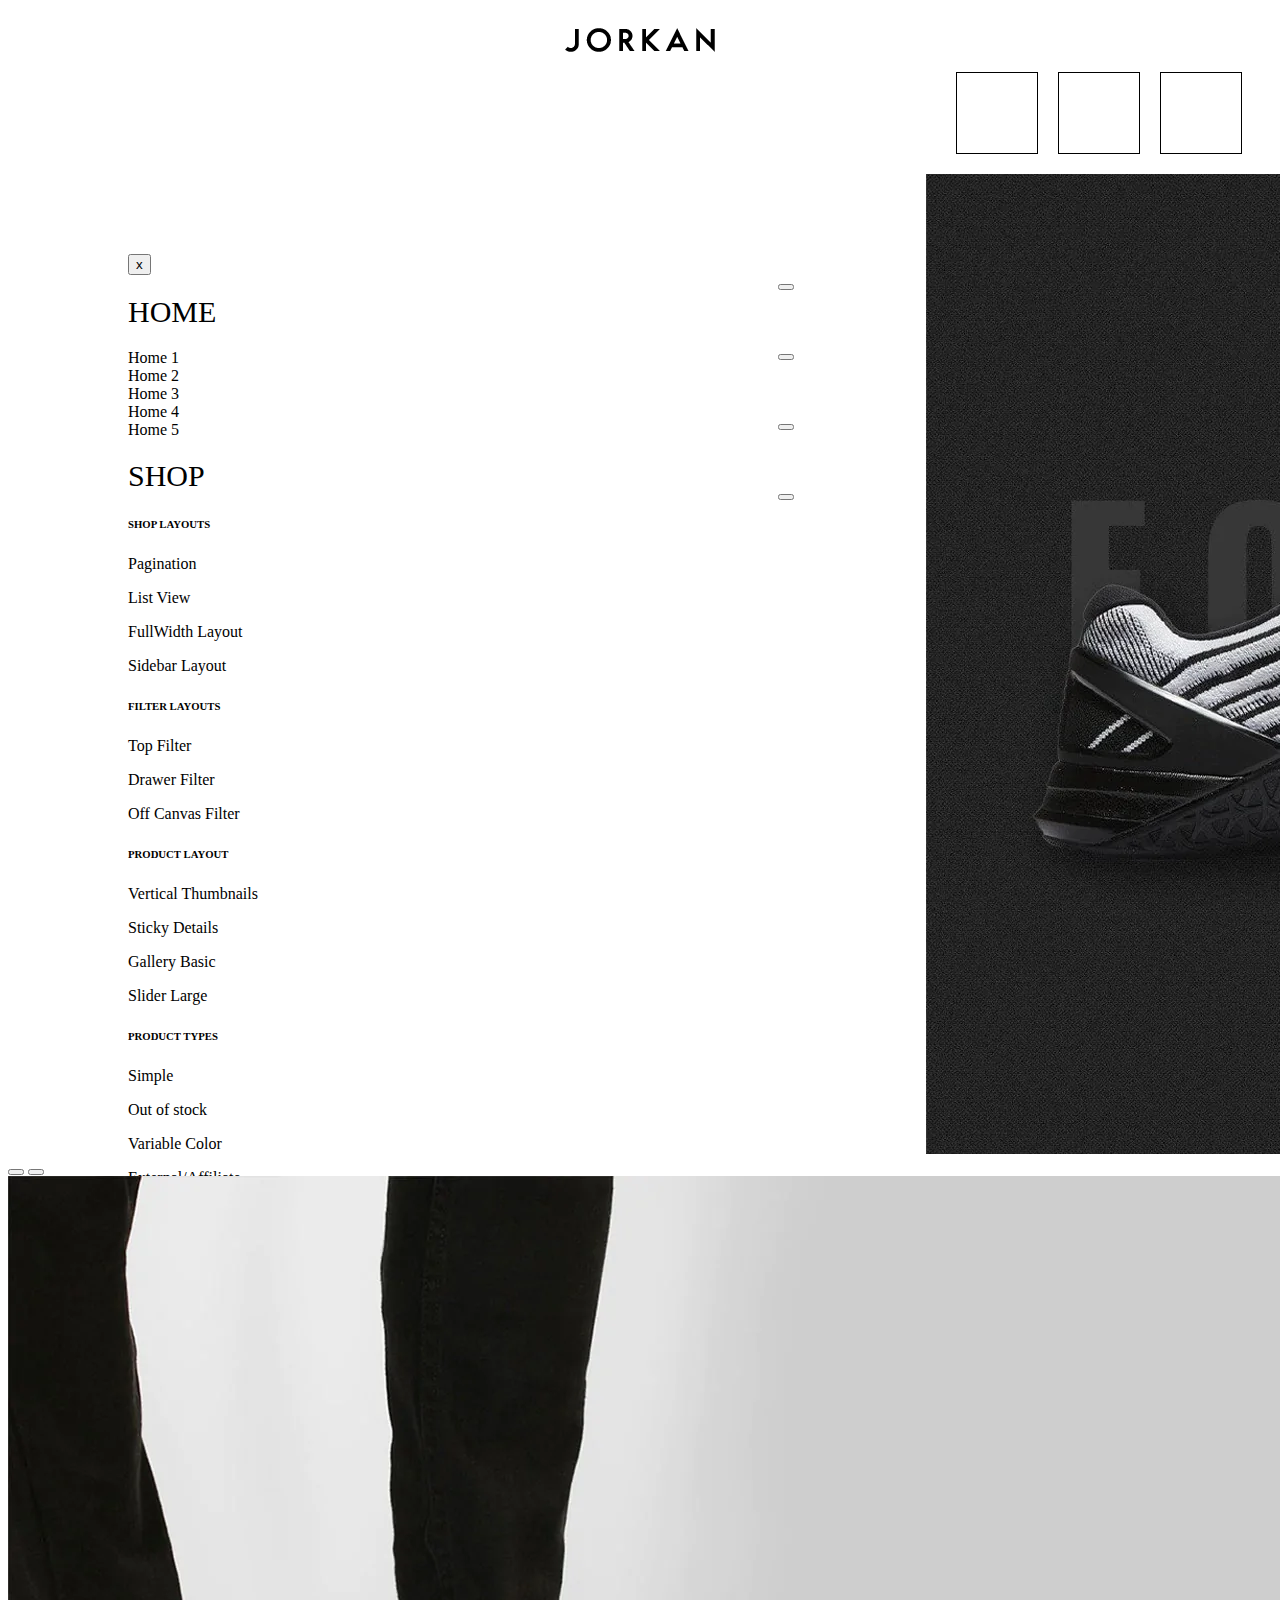
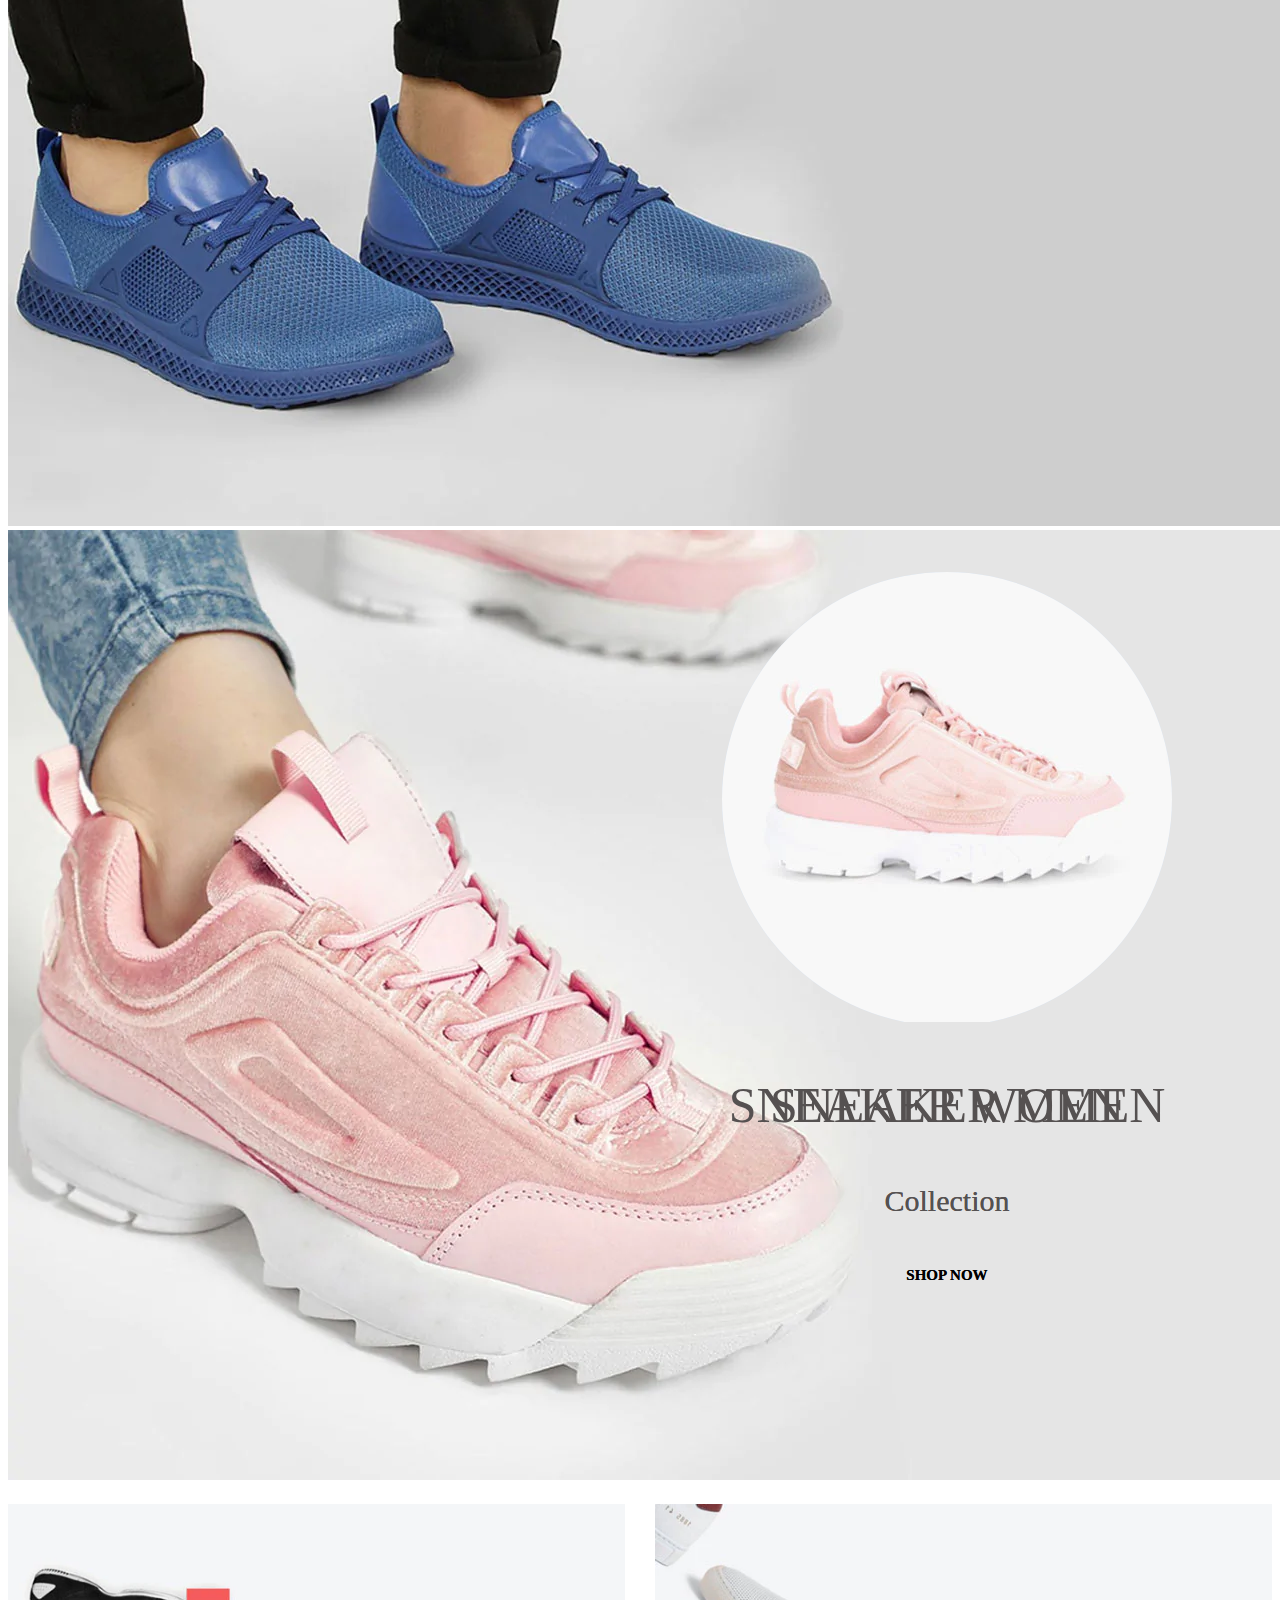
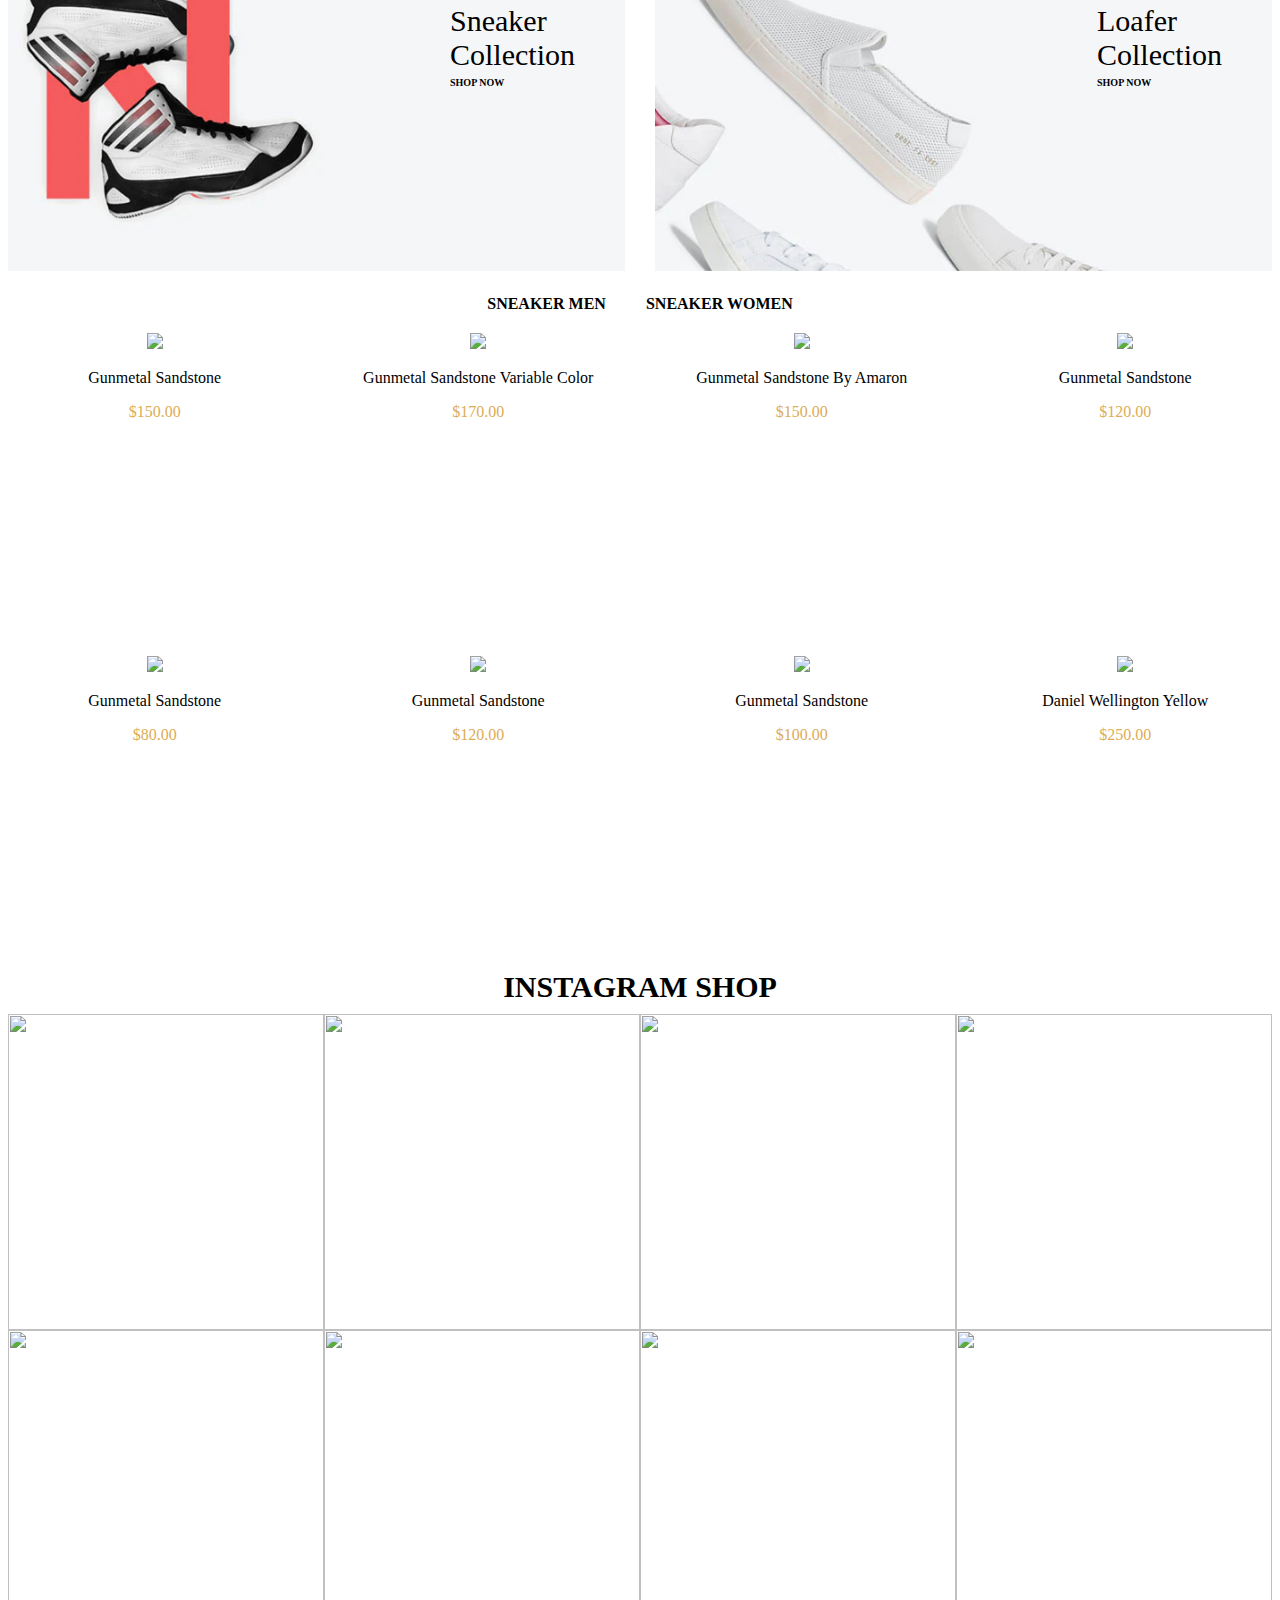
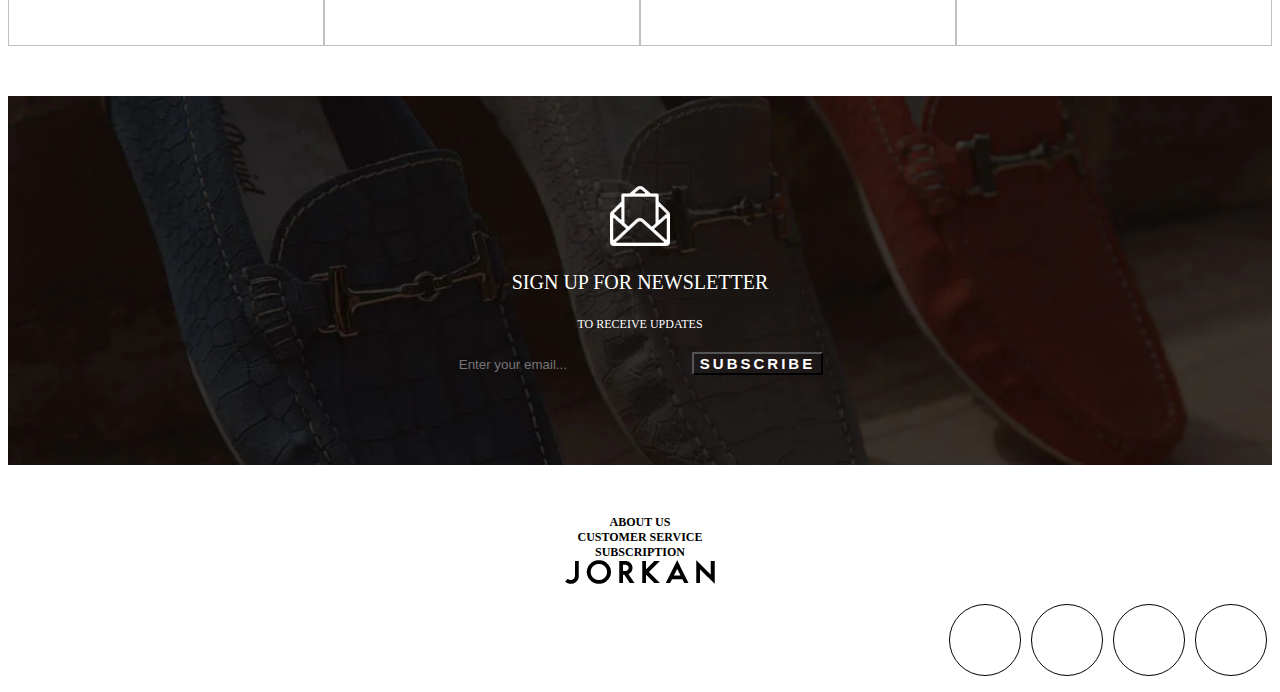
==== commit b2f6fd60: "fix navbar" ====
--- a/html/index.html
+++ b/html/index.html
@@ -74,8 +74,8 @@
         <div class="nav__list">
           <button>x</button>
             <div class="nav__list--home">
-             <div class="text">home</div>
-             <button id="btnHome" data-bs-toggle="collapse" href="#home"><i class="fa-solid fa-arrow-right"></i></button>
+             <div class="text">HOME</div>
+             <button id="btnHome" data-bs-toggle="collapse" href="#home"><i class="fa-solid fa-angle-right"></i></button>
               <!-- collapse -->
               <div class="collapse" id="home">
                 <div class="card card-body">
@@ -90,8 +90,8 @@
               </div>
             </div>
             <div class="nav__list--shop">
-              <div class="text">shop</div>
-              <button id="btnShop" data-bs-toggle="collapse" href="#shop"><i class="fa-solid fa-arrow-right"></i></button>
+              <div class="text">SHOP</div>
+              <button id="btnShop" data-bs-toggle="collapse" href="#shop"><i class="fa-solid fa-angle-right"></i></i></button>
               <!-- collapse -->
               <div class="collapse" id="shop">
                 <div class="card card-body">
@@ -131,8 +131,8 @@
               </div>
             </div>
            <div class="nav__list--pages">
-              <div class="text">pages</div>
-              <button data-bs-toggle="collapse" href="#page"><i class="fa-solid fa-arrow-right"></i></button>
+              <div class="text">PAGES</div>
+              <button id="btnPages" data-bs-toggle="collapse" href="#page"><i class="fa-solid fa-angle-right"></i></button>
                <!-- collapse -->
                <div class="collapse" id="page">
                 <div class="card card-body">
@@ -157,8 +157,8 @@
               </div>
             </div>
             <div class="nav__list--blog">
-              <div class="text">blog</div>
-              <button data-bs-toggle="collapse" href="#blog"><i class="fa-solid fa-arrow-right"></i></button>
+              <div class="text">BLOG</div>
+              <button id="btnBlog" data-bs-toggle="collapse" href="#blog"><i class="fa-solid fa-angle-right"></i></button>
               <!-- collapse -->
               <div class="collapse" id="blog">
                 <div class="card card-body">
@@ -221,14 +221,32 @@
 
     <!-- photo example -->
     <section class="photoModal containerCustom">
-      <div id="photoSneaker"></div>
+      <div id="photoSneaker">
+        <div class="photoSneaker">
+          <img src="../img/photoModal1.jpg" alt="photoModal1">
+          <div class="contentDetail">
+            <span class="sneaker">Sneaker</span> <br>
+            <span class="sneaker">Collection</span> <br>
+            <span class="shopNow">SHOP NOW</span>
+          </div>
+        </div>
+        <div class="photoSneaker">
+          <img src="../img/photoModal2.jpg" alt="photoModal2">
+          <div class="contentDetail">
+            <span class="sneaker">Loafer</span> <br>
+            <span class="sneaker">Collection</span> <br>
+            <span class="shopNow">SHOP NOW</span>
+          </div>
+        </div>
+      </div>
+      
     </section>
 
     <!-- sneaker -->
    <section class="sneaker containerCustom">
-    <div class="sneaker__tilte">
-      <div class="sneaker__title--men">sneaker men</div>
-      <div class="sneaker__title--women">sneaker women</div>
+    <div class="sneaker__title">
+      <div class="sneaker__title--men">SNEAKER MEN</div>
+      <div class="sneaker__title--women">SNEAKER WOMEN</div>
     </div>
     <div class="sneaker__products">
       <div id="sneakerDetail"></div>
--- a/css/style.css
+++ b/css/style.css
@@ -1,30 +1,43 @@
 .containerCustom {
-  padding: 0 60px;
+  max-width: 1430px;
+  margin: 0 auto;
 }
 
 nav {
+  display: -webkit-box;
+  display: -ms-flexbox;
   display: flex;
   text-align: center;
   padding: 20px;
 }
+
 nav .wrapNav {
   width: 100%;
 }
+
 nav .wrapNav .navLeft__list {
   font-size: 14px;
   color: #333;
   letter-spacing: 0.2em;
   text-transform: uppercase;
 }
+
 nav .wrapNav .navLeft__list--icon a {
   color: black;
   text-decoration: none;
   font-size: 20px;
 }
+
 nav .wrapNav .navRight ul {
-  display: flex;
-  justify-content: flex-end;
-}
+  display: -webkit-box;
+  display: -ms-flexbox;
+  display: flex;
+  -webkit-box-pack: end;
+      -ms-flex-pack: end;
+          justify-content: flex-end;
+  margin-bottom: 0;
+}
+
 nav .wrapNav .navRight ul li {
   list-style: none;
   margin: 0 10px;
@@ -32,48 +45,112 @@
   border: 1px solid black;
   width: 50px;
   height: 50px;
-  display: flex;
-  justify-content: center;
-  align-items: center;
-}
+  display: -webkit-box;
+  display: -ms-flexbox;
+  display: flex;
+  -webkit-box-pack: center;
+      -ms-flex-pack: center;
+          justify-content: center;
+  -webkit-box-align: center;
+      -ms-flex-align: center;
+          align-items: center;
+}
+
 nav .wrapNav .navRight ul li a {
   color: black;
 }
 
-#navContent__bg img {
-  position: relative;
-}
-#navContent__bg .nav__list {
-  position: absolute;
-  top: 0;
-  left: 0;
-}
-#navContent__bg .nav__list--home {
-  font-size: 50px;
-  display: flex;
+#navContent .navContent__bg {
+  padding: 0;
+  position: relative;
+}
+
+#navContent .navContent__bg .nav__list {
+  position: absolute;
+  top: 80px;
+  left: 120px;
+}
+
+#navContent .navContent__bg .nav__list--home .text {
+  margin: 20px 0;
+  font-size: 30px;
+}
+
+#navContent .navContent__bg .nav__list--home #btnHome {
+  position: absolute;
+  top: 30px;
+  left: 650px;
+}
+
+#navContent .navContent__bg .nav__list--home #home .card-body ul {
+  list-style: none;
+  padding: 0;
+}
+
+#navContent .navContent__bg .nav__list--home #home .card-body ul li a {
+  color: black;
+  text-decoration: none;
+}
+
+#navContent .navContent__bg .nav__list--shop .text {
+  margin: 20px 0;
+  font-size: 30px;
+}
+
+#navContent .navContent__bg .nav__list--shop #btnShop {
+  position: absolute;
+  top: 100px;
+  left: 650px;
+}
+
+#navContent .navContent__bg .nav__list--pages .text {
+  margin: 20px 0;
+  font-size: 30px;
+}
+
+#navContent .navContent__bg .nav__list--pages #btnPages {
+  position: absolute;
+  top: 170px;
+  left: 650px;
+}
+
+#navContent .navContent__bg .nav__list--blog .text {
+  margin: 20px 0;
+  font-size: 30px;
+}
+
+#navContent .navContent__bg .nav__list--blog #btnBlog {
+  position: absolute;
+  top: 240px;
+  left: 650px;
 }
 
 .carousel {
   position: relative;
 }
+
 .carousel .detailPicture {
   position: absolute;
   right: 100px;
-  bottom: 300px;
+  bottom: 200px;
   text-align: center;
 }
+
 .carousel .detailPicture .carouselPicture {
   border-radius: 50%;
   overflow: hidden;
 }
+
 .carousel .detailPicture p {
   font-size: 50px;
-  color: rgb(85, 81, 81);
+  color: #555151;
   z-index: 1;
 }
+
 .carousel .detailPicture .collection {
   font-size: 30px;
 }
+
 .carousel .detailPicture .shopNow {
   font-weight: bold;
   font-size: 15px;
@@ -82,86 +159,159 @@
 .photoModal {
   margin-top: 20px;
 }
+
 .photoModal #photoSneaker {
-  display: flex;
-  gap: 10px;
-}
-.photoModal #photoSneaker .wrapPictureModal {
-  position: relative;
-  width: calc((100% - 10px) / 2);
+  display: -webkit-box;
+  display: -ms-flexbox;
+  display: flex;
+  gap: 30px;
+}
+
+.photoModal #photoSneaker .photoSneaker {
+  overflow: hidden;
+  position: relative;
+}
+
+.photoModal #photoSneaker .photoSneaker img {
+  width: 100%;
+  -webkit-transition: all 0.5s;
+  transition: all 0.5s;
+}
+
+.photoModal #photoSneaker .photoSneaker img:hover {
+  -webkit-transform: scale(1.05);
+          transform: scale(1.05);
+}
+
+.photoModal #photoSneaker .photoSneaker .contentDetail {
+  position: absolute;
+  top: 100px;
+  right: 50px;
+  z-index: 2;
+}
+
+.photoModal #photoSneaker .photoSneaker .contentDetail .sneaker {
+  font-size: 30px;
+}
+
+.photoModal #photoSneaker .photoSneaker .contentDetail .shopNow {
+  font-size: 10px;
+  font-weight: bold;
 }
 
 .sneaker {
   text-align: center;
   margin-top: 20px;
 }
-.sneaker__tilte {
-  display: flex;
-  justify-content: center;
+
+.sneaker__title {
+  display: -webkit-box;
+  display: -ms-flexbox;
+  display: flex;
+  -webkit-box-pack: center;
+      -ms-flex-pack: center;
+          justify-content: center;
   font-weight: bold;
 }
-.sneaker__tilte--men {
-  margin: 20px;
-}
-.sneaker__tilte--women {
-  margin: 20px;
-}
+
+.sneaker__title--men {
+  margin-right: 20px;
+}
+
+.sneaker__title--women {
+  margin-left: 20px;
+}
+
+.sneaker__products {
+  margin-top: 20px;
+}
+
 .sneaker__products #sneakerDetail {
-  flex-wrap: wrap;
+  -ms-flex-wrap: wrap;
+      flex-wrap: wrap;
+  display: -webkit-box;
+  display: -ms-flexbox;
   display: flex;
   gap: 30px;
 }
+
 .sneaker__products #sneakerDetail > div {
   width: calc((100% - 90px) / 4);
-  aspect-ratio: 1/1;
-  position: relative;
-}
+  aspect-ratio: 1 / 1;
+  position: relative;
+}
+
 .sneaker__products #sneakerDetail > div:hover .cardHoverIcon ul li {
-  transform: translateY(0);
+  -webkit-transform: translateY(0);
+          transform: translateY(0);
   opacity: 1;
 }
+
 .sneaker__products #sneakerDetail > div:hover .cardHoverIcon ul li:nth-child(1) {
-  transition-delay: 0.1s;
-}
+  -webkit-transition-delay: 0.1s;
+          transition-delay: 0.1s;
+}
+
 .sneaker__products #sneakerDetail > div:hover .cardHoverIcon ul li:nth-child(2) {
-  transition-delay: 0.2s;
-}
+  -webkit-transition-delay: 0.2s;
+          transition-delay: 0.2s;
+}
+
 .sneaker__products #sneakerDetail > div:hover .cardHoverIcon ul li:nth-child(3) {
-  transition-delay: 0.3s;
-}
+  -webkit-transition-delay: 0.3s;
+          transition-delay: 0.3s;
+}
+
 .sneaker__products #sneakerDetail > div p:hover {
   color: #ddac55;
   cursor: pointer;
 }
+
 .sneaker__products #sneakerDetail > div span {
   color: #ddac55;
 }
+
 .sneaker__products #sneakerDetail > div .cardHoverIcon {
   position: absolute;
   bottom: 90px;
-  transform: translateX(-50%);
+  -webkit-transform: translateX(-50%);
+          transform: translateX(-50%);
   left: 50%;
 }
+
 .sneaker__products #sneakerDetail > div .cardHoverIcon ul {
+  display: -webkit-box;
+  display: -ms-flexbox;
   display: flex;
   margin: 0;
 }
+
 .sneaker__products #sneakerDetail > div .cardHoverIcon ul li {
   background-color: #fff;
-  box-shadow: 0 3px 10px rgba(0, 0, 0, 0.0784313725);
+  -webkit-box-shadow: 0 3px 10px #00000014;
+          box-shadow: 0 3px 10px #00000014;
   list-style: none;
   border-radius: 50px;
   width: 40px;
   height: 40px;
+  display: -webkit-box;
+  display: -ms-flexbox;
   display: flex;
   z-index: 2;
-  justify-content: center;
-  align-items: center;
+  -webkit-box-pack: center;
+      -ms-flex-pack: center;
+          justify-content: center;
+  -webkit-box-align: center;
+      -ms-flex-align: center;
+          align-items: center;
   margin: 0 10px;
+  -webkit-transition: all 0.5s;
   transition: all 0.5s;
-  transform: translateY(30px);
+  -webkit-transform: translateY(30px);
+          transform: translateY(30px);
   opacity: 0;
 }
+
 .sneaker__products #sneakerDetail > div .cardHoverIcon ul li:hover {
   background-color: #ddac55;
   color: #fff;
@@ -177,25 +327,35 @@
   font-weight: bold;
   font-size: 30px;
 }
+
 .instagram__title {
   margin-bottom: 10px;
 }
+
 .instagram #showInstagramTop {
-  display: flex;
-  flex-wrap: wrap;
-}
+  display: -webkit-box;
+  display: -ms-flexbox;
+  display: flex;
+  -ms-flex-wrap: wrap;
+      flex-wrap: wrap;
+}
+
 .instagram #showInstagramTop > div {
   position: relative;
   overflow: hidden;
-  width: 25%;
-  aspect-ratio: 1/1;
-}
+  width: calc(100% / 4);
+  aspect-ratio: 1 / 1;
+}
+
 .instagram #showInstagramTop > div:hover .list_photos {
-  transform: scale(1.1);
-}
+  -webkit-transform: scale(1.1);
+          transform: scale(1.1);
+}
+
 .instagram #showInstagramTop > div:hover .backdrop {
   opacity: 1;
 }
+
 .instagram #showInstagramTop > div .backdrop {
   position: absolute;
   z-index: 2;
@@ -203,17 +363,23 @@
   inset: 0;
   color: #fff;
   opacity: 0;
+  -webkit-transition: opacity 0.9s ease;
   transition: opacity 0.9s ease;
   font-size: 20px;
 }
+
 .instagram #showInstagramTop > div .backdrop .backdropWrap {
-  transform: translateX(50%);
-  transform: translateY(200%);
-}
+  -webkit-transform: translateX(50%);
+          transform: translateX(50%);
+  -webkit-transform: translateY(200%);
+          transform: translateY(200%);
+}
+
 .instagram #showInstagramTop > div .list_photos {
   display: block;
   width: 100%;
   height: 100%;
+  -webkit-transition: all 1s ease-in-out;
   transition: all 1s ease-in-out;
   -o-object-fit: cover;
      object-fit: cover;
@@ -230,6 +396,7 @@
   text-align: center;
   background-size: cover;
 }
+
 .information p {
   color: white;
   text-transform: uppercase;
@@ -237,6 +404,7 @@
   margin: 20px;
   position: relative;
 }
+
 .information p::after {
   content: "";
   width: 10px;
@@ -246,14 +414,17 @@
   right: 0;
   color: white;
 }
+
 .information span {
   color: white;
   text-transform: uppercase;
   font-size: 12px;
 }
+
 .information .inputEmail {
   margin-top: 20px;
 }
+
 .information .inputEmail input {
   background-color: transparent;
   color: #fff;
@@ -261,6 +432,7 @@
   border: none;
   outline: none;
 }
+
 .information .inputEmail button {
   background-color: transparent;
   color: #fff;
@@ -268,6 +440,7 @@
   font-weight: bold;
   letter-spacing: 3px;
 }
+
 .information .inputEmail button:hover {
   color: #ddac55;
 }
@@ -275,22 +448,33 @@
 footer {
   text-align: center;
 }
+
 footer .row {
-  align-items: center;
+  -webkit-box-align: center;
+      -ms-flex-align: center;
+          align-items: center;
   height: 100%;
 }
+
 footer .row .footer__left {
   font-weight: bold;
   text-transform: uppercase;
   font-size: 12px;
 }
+
 footer .row .footer__left .row .hoverColor:hover {
   color: #ddac55;
 }
+
 footer .footer__right ul {
-  display: flex;
-  justify-content: flex-end;
-}
+  display: -webkit-box;
+  display: -ms-flexbox;
+  display: flex;
+  -webkit-box-pack: end;
+      -ms-flex-pack: end;
+          justify-content: flex-end;
+}
+
 footer .footer__right ul li {
   list-style: none;
   margin: 0 5px;
@@ -299,31 +483,51 @@
   border-radius: 50px;
   width: 40px;
   height: 40px;
-  display: flex;
-  justify-content: center;
-  align-items: center;
-  position: relative;
-}
+  display: -webkit-box;
+  display: -ms-flexbox;
+  display: flex;
+  -webkit-box-pack: center;
+      -ms-flex-pack: center;
+          justify-content: center;
+  -webkit-box-align: center;
+      -ms-flex-align: center;
+          align-items: center;
+  position: relative;
+}
+
 footer .footer__right ul li::after {
   content: "";
   position: absolute;
   inset: 0;
   border-radius: 50%;
   background-color: #ddac55;
-  transform: scale(0);
+  -webkit-transform: scale(0);
+          transform: scale(0);
+  -webkit-transition: -webkit-transform 0.5s ease-in-out;
+  transition: -webkit-transform 0.5s ease-in-out;
   transition: transform 0.5s ease-in-out;
-}
+  transition: transform 0.5s ease-in-out, -webkit-transform 0.5s ease-in-out;
+}
+
 footer .footer__right ul li a {
   color: black;
+  -webkit-transition: -webkit-transform 0.5s;
+  transition: -webkit-transform 0.5s;
   transition: transform 0.5s;
+  transition: transform 0.5s, -webkit-transform 0.5s;
   z-index: 1;
 }
+
 footer .footer__right ul li:hover {
   border: 1px solid #ddac55;
 }
+
 footer .footer__right ul li:hover::after {
-  transform: scale(1);
-}
+  -webkit-transform: scale(1);
+          transform: scale(1);
+}
+
 footer .footer__right ul li:hover a {
   color: white;
-}/*# sourceMappingURL=style.css.map */+}
+/*# sourceMappingURL=style.css.map */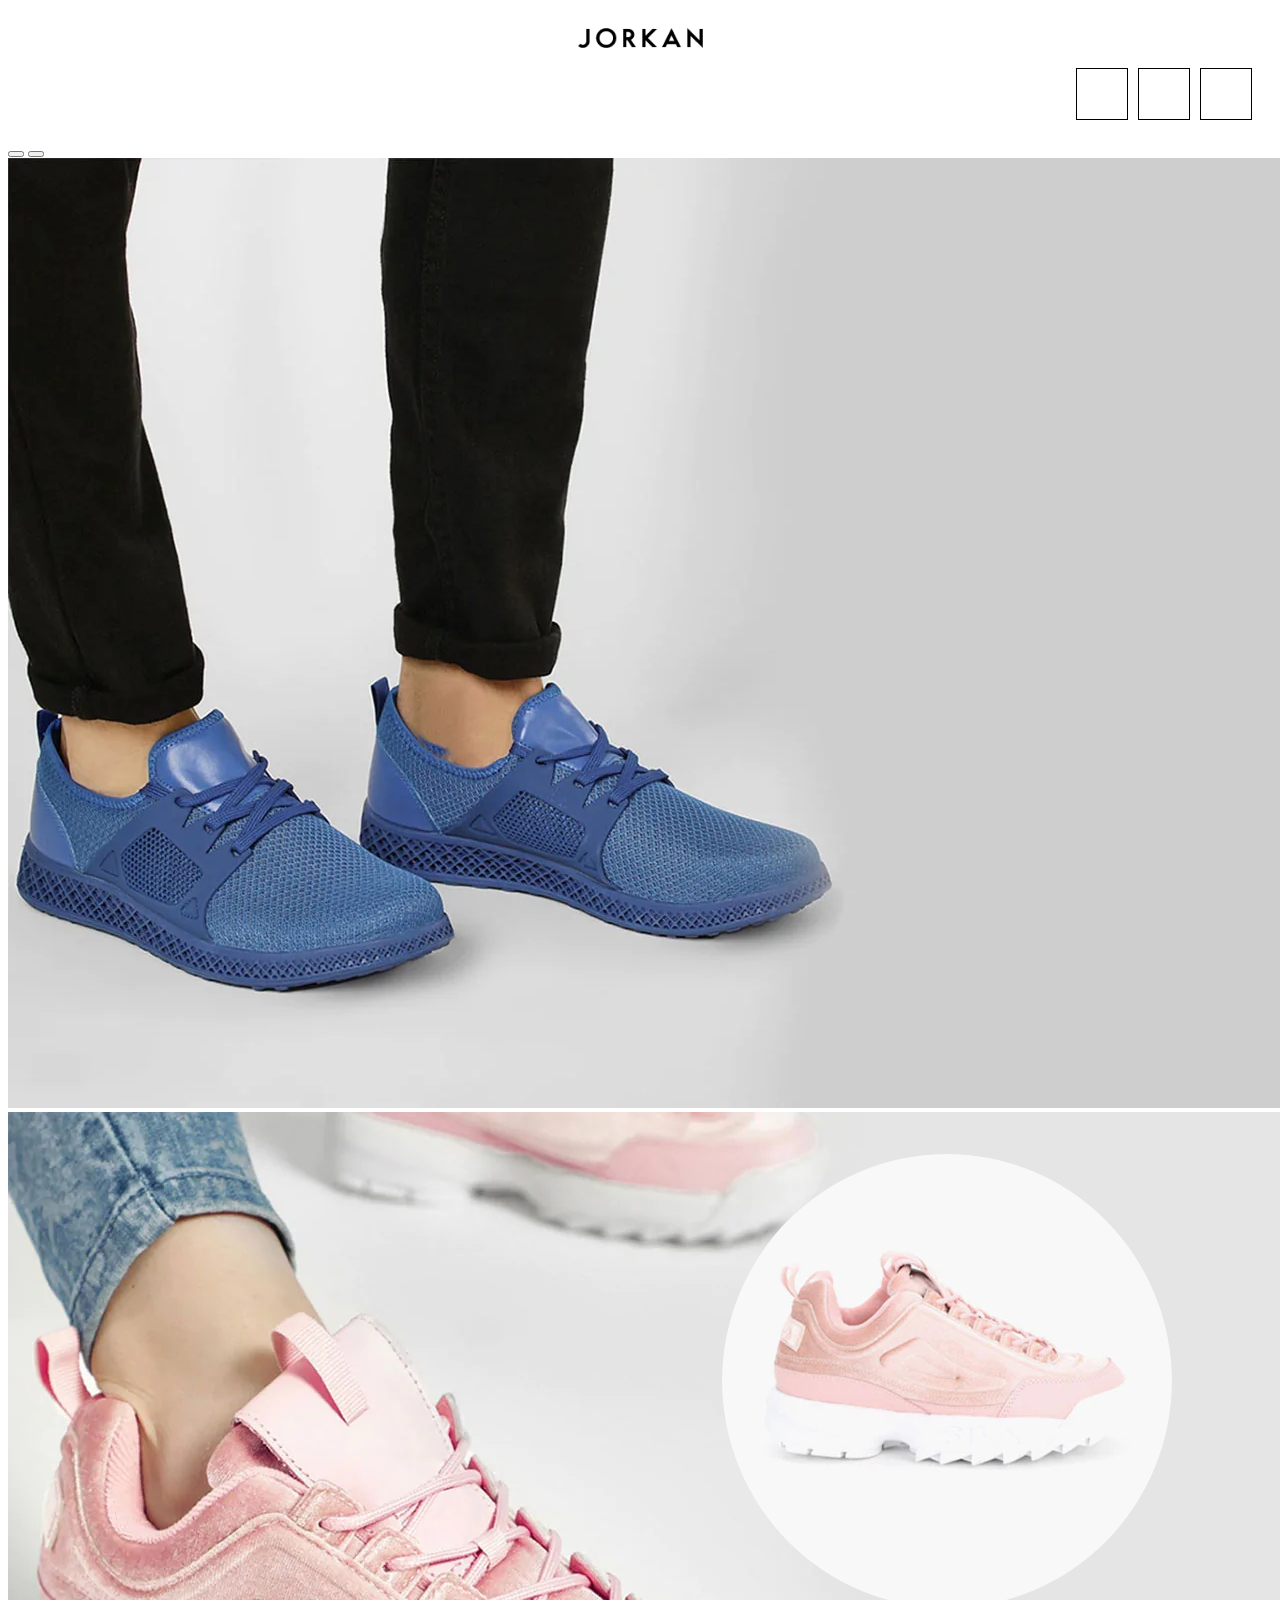
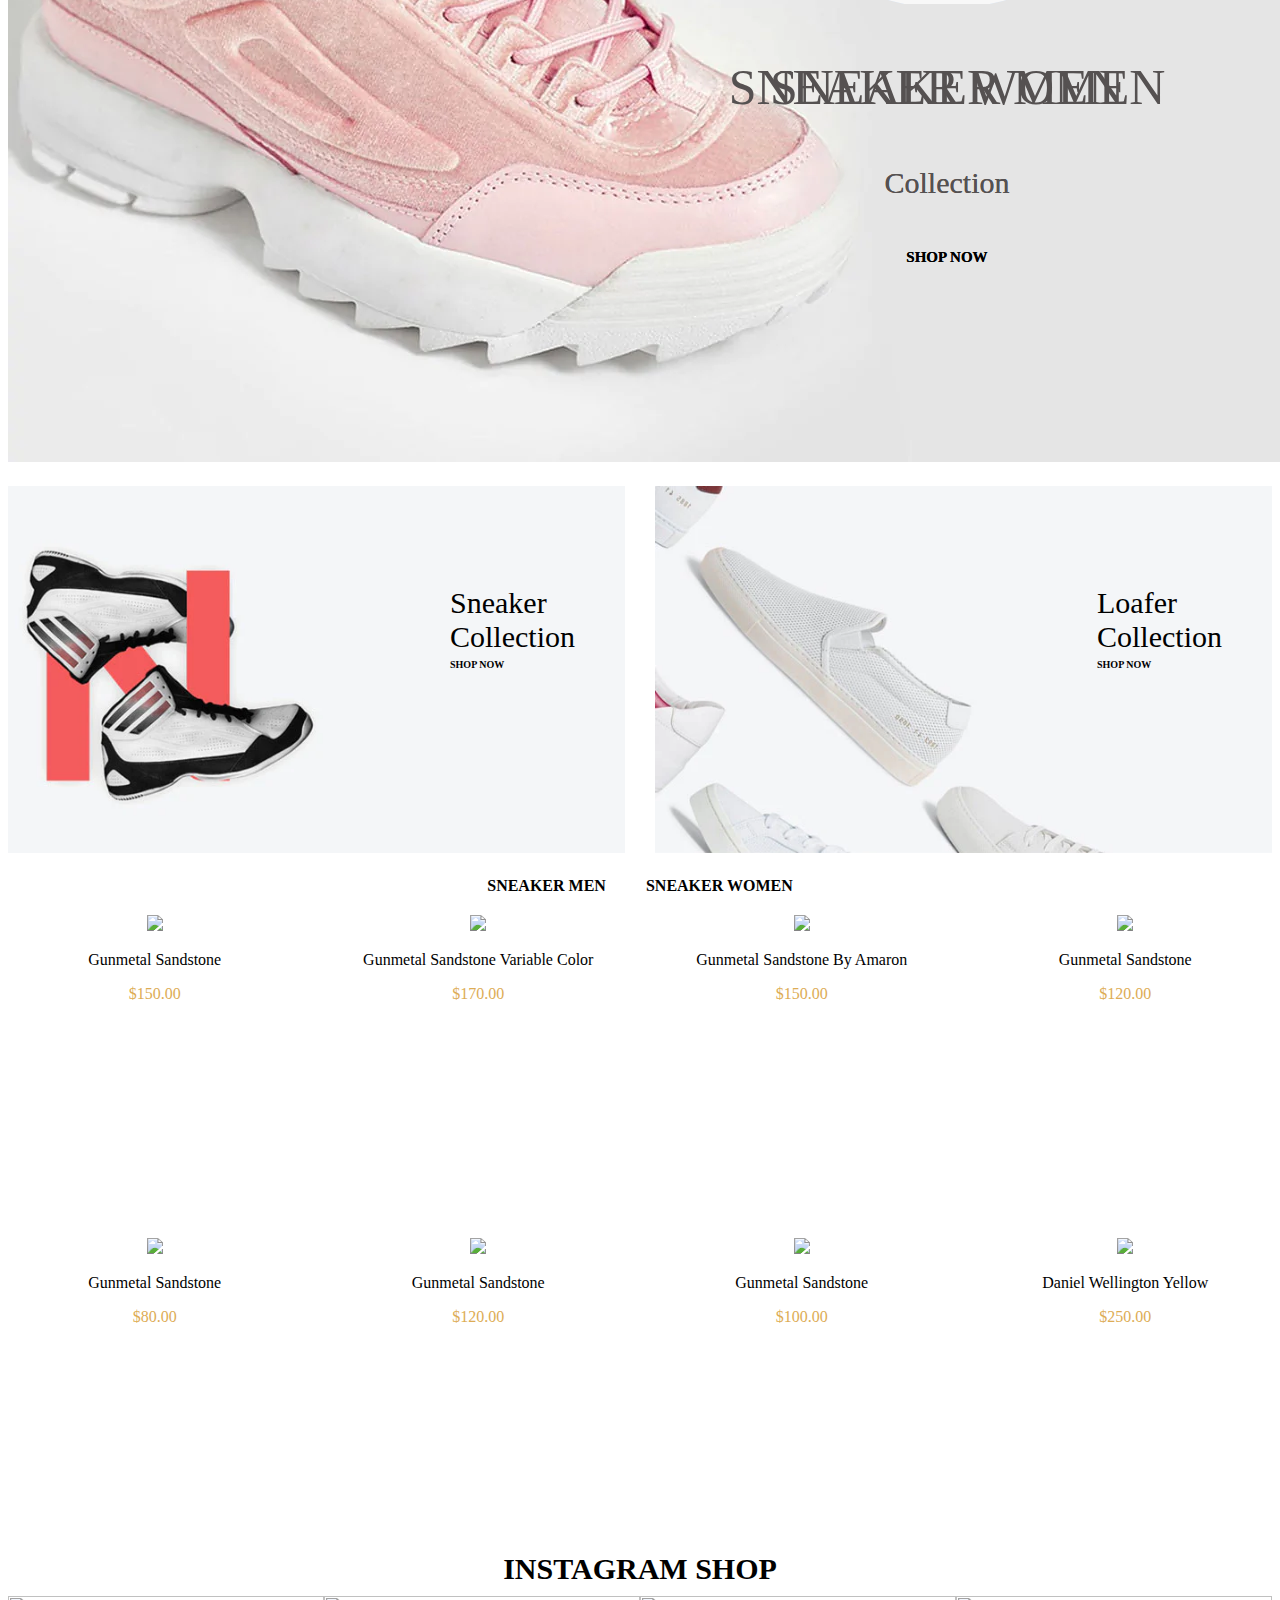
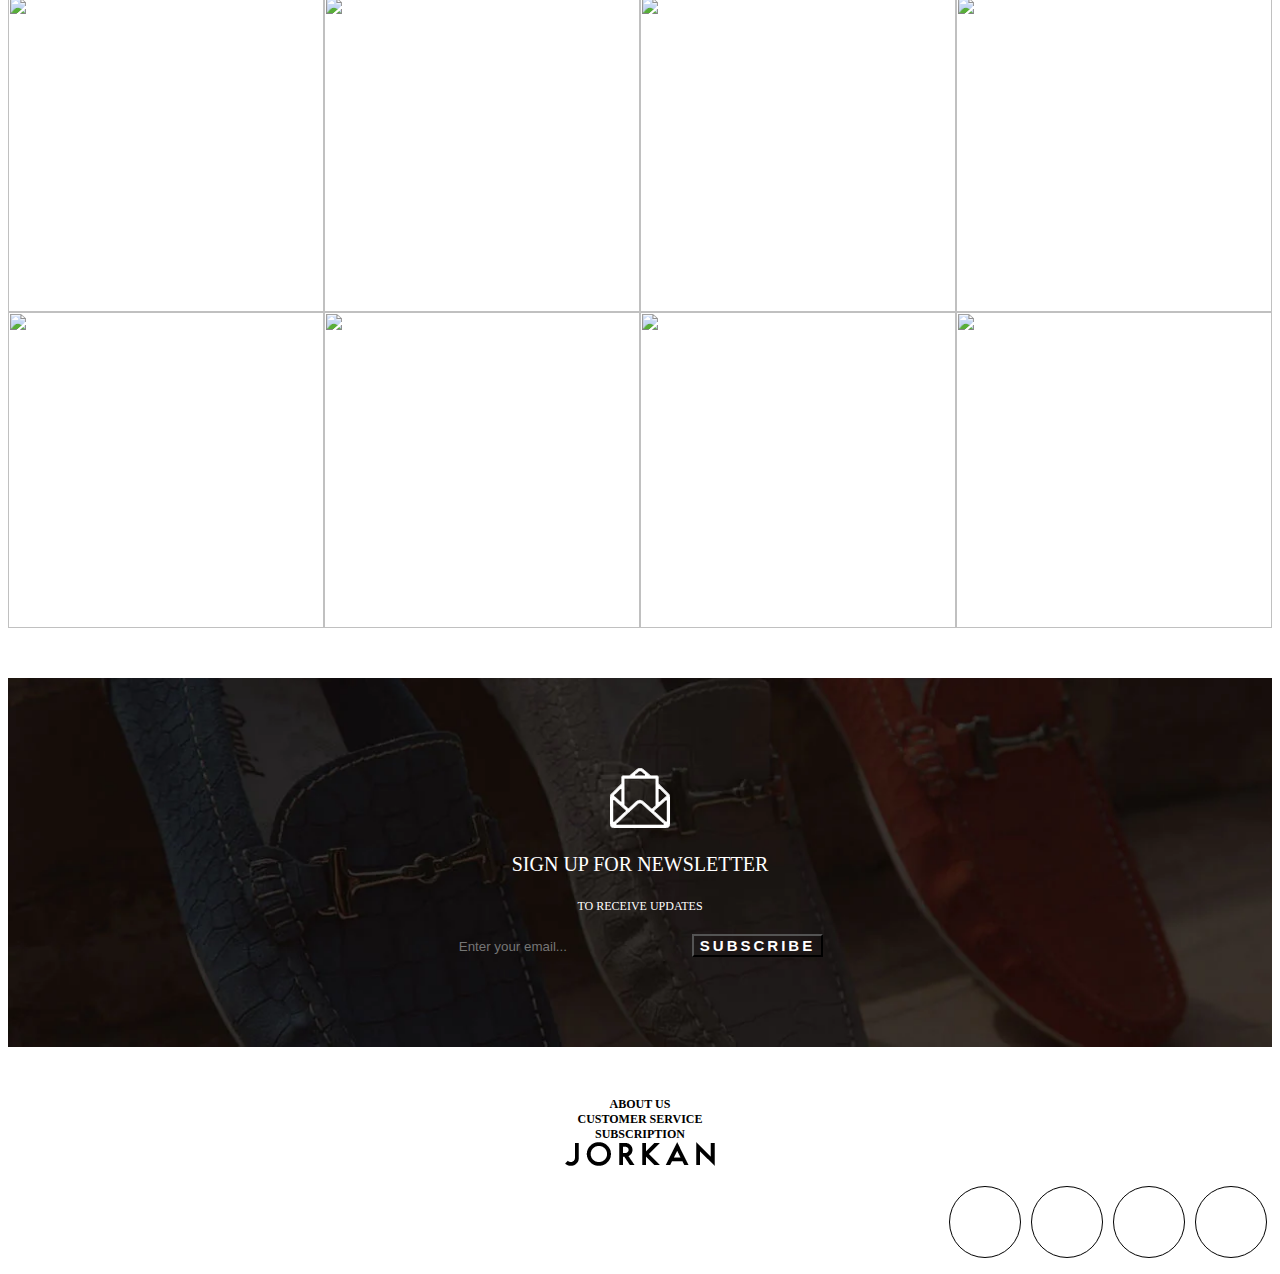
==== commit c0c6cfd1: "fix nav" ====
--- a/html/index.html
+++ b/html/index.html
@@ -41,7 +41,7 @@
   </head>
   <body>
     <!-- nav -->
-    <nav class="container">
+    <nav class="containerCustom">
         <div class="row wrapNav">
             <div class="col-4 center navLeft">
                 <div class="navLeft__list">
@@ -68,16 +68,43 @@
     
     <!-- nav content -->
     <div id="navContent">
-      <div class="card card-body navContent__bg">
-        <img src="../img/bg-menu.jpg" alt="">
+      <!-- <div class="card card-body navContent__bg"> -->
+        <!-- <img src="../img/bg-menu.jpg" alt=""> -->
        
         <div class="nav__list">
-          <button>x</button>
-            <div class="nav__list--home">
+          <button class="closeBtn" onclick="closePanel()">x</button>
+
+          <div class="nav__list--content">
+          <div class="accordion" id="accordionPanelsStayOpenExample">
+            <div class="accordion-item">
+              <h2 class="accordion-header" id="panelsStayOpen-headingTwo">
+                <button class="accordion-button collapsed" type="button" data-bs-toggle="collapse" data-bs-target="#panelsStayOpen-collapseTwo" aria-expanded="false" aria-controls="panelsStayOpen-collapseTwo">
+                  HOME
+                </button>
+              </h2>
+              <div id="panelsStayOpen-collapseTwo" class="accordion-collapse collapse" aria-labelledby="panelsStayOpen-headingTwo">
+                <div class="accordion-body">
+                <ul>
+                  <li>Home 1</li>
+                  <li>Home 2</li>
+                  <li>Home 3</li>
+                  <li>Home 4</li>
+                  <li>Home 5</li>
+                </ul>
+                </div>
+              </div>
+              </div>
+            </div>
+            
+          </div>
+
+
+
+            <!-- <div class="nav__list--home">
              <div class="text">HOME</div>
-             <button id="btnHome" data-bs-toggle="collapse" href="#home"><i class="fa-solid fa-angle-right"></i></button>
+             <button id="btnHome" data-bs-toggle="collapse" href="#home"><i class="fa-solid fa-angle-right"></i></button> -->
               <!-- collapse -->
-              <div class="collapse" id="home">
+              <!-- <div class="collapse" id="home">
                 <div class="card card-body">
                   <ul>
                     <li> <a href="">Home 1</a></li>
@@ -91,9 +118,9 @@
             </div>
             <div class="nav__list--shop">
               <div class="text">SHOP</div>
-              <button id="btnShop" data-bs-toggle="collapse" href="#shop"><i class="fa-solid fa-angle-right"></i></i></button>
+              <button id="btnShop" data-bs-toggle="collapse" href="#shop"><i class="fa-solid fa-angle-right"></i></i></button> -->
               <!-- collapse -->
-              <div class="collapse" id="shop">
+              <!-- <div class="collapse" id="shop">
                 <div class="card card-body">
                   <div class="wrapShopLayouts">
                     <h6>SHOP LAYOUTS</h6>
@@ -132,9 +159,9 @@
             </div>
            <div class="nav__list--pages">
               <div class="text">PAGES</div>
-              <button id="btnPages" data-bs-toggle="collapse" href="#page"><i class="fa-solid fa-angle-right"></i></button>
+              <button id="btnPages" data-bs-toggle="collapse" href="#page"><i class="fa-solid fa-angle-right"></i></button> -->
                <!-- collapse -->
-               <div class="collapse" id="page">
+               <!-- <div class="collapse" id="page">
                 <div class="card card-body">
                   <div class="wrapPage">
                     <h6>PRE-BUILT PAGES</h6>
@@ -155,12 +182,12 @@
                   </div>
                 </div>
               </div>
-            </div>
-            <div class="nav__list--blog">
+            </div> -->
+            <!-- <div class="nav__list--blog">
               <div class="text">BLOG</div>
-              <button id="btnBlog" data-bs-toggle="collapse" href="#blog"><i class="fa-solid fa-angle-right"></i></button>
+              <button id="btnBlog" data-bs-toggle="collapse" href="#blog"><i class="fa-solid fa-angle-right"></i></button> -->
               <!-- collapse -->
-              <div class="collapse" id="blog">
+              <!-- <div class="collapse" id="blog">
                 <div class="card card-body">
                   <div class="wrapBlog">
                     <h6>LAYOUTS</h6>
@@ -179,8 +206,9 @@
                 </div>
               </div>
             </div>
-          </div>
-        </div>
+          </div> -->
+          </div>
+        <!-- </div> -->
       </div>
     </div>
 
@@ -304,8 +332,9 @@
 
     <script type="module" src="../js/card.js"></script>
     <script type="module" src="../js/const.js"></script>
-    <script type="module" src="../js/index.js"></script>
+    <script type="module" src="./../js/index.js"></script>
     
+    <script src="./../js/main.js"></script>
     
   </body>
 </html>
--- a/css/style.css
+++ b/css/style.css
@@ -4,153 +4,129 @@
 }
 
 nav {
-  display: -webkit-box;
-  display: -ms-flexbox;
   display: flex;
   text-align: center;
   padding: 20px;
 }
-
 nav .wrapNav {
   width: 100%;
 }
-
+nav .wrapNav .navLeft {
+  display: flex;
+  justify-content: left;
+  align-items: center;
+}
 nav .wrapNav .navLeft__list {
   font-size: 14px;
   color: #333;
   letter-spacing: 0.2em;
   text-transform: uppercase;
 }
-
 nav .wrapNav .navLeft__list--icon a {
+  cursor: pointer;
   color: black;
   text-decoration: none;
   font-size: 20px;
 }
-
+nav .wrapNav .navRight {
+  padding: 0;
+}
 nav .wrapNav .navRight ul {
-  display: -webkit-box;
-  display: -ms-flexbox;
-  display: flex;
-  -webkit-box-pack: end;
-      -ms-flex-pack: end;
-          justify-content: flex-end;
+  display: flex;
+  justify-content: flex-end;
   margin-bottom: 0;
 }
-
 nav .wrapNav .navRight ul li {
   list-style: none;
-  margin: 0 10px;
-  padding: 15px;
+  margin-left: 10px;
   border: 1px solid black;
   width: 50px;
   height: 50px;
-  display: -webkit-box;
-  display: -ms-flexbox;
-  display: flex;
-  -webkit-box-pack: center;
-      -ms-flex-pack: center;
-          justify-content: center;
-  -webkit-box-align: center;
-      -ms-flex-align: center;
-          align-items: center;
-}
-
+  display: flex;
+  justify-content: center;
+  align-items: center;
+}
 nav .wrapNav .navRight ul li a {
   color: black;
 }
-
-#navContent .navContent__bg {
+nav .wrapNav .navCenter {
+  display: flex;
+  justify-content: center;
+  align-items: center;
+}
+nav .wrapNav .navCenter a img {
+  height: 20px;
+}
+
+#navContent {
+  position: fixed;
+  inset: 0;
+  background-color: #fff;
+  z-index: 1;
+  transform: translateY(-100%);
+  transition: all 1s cubic-bezier(0.1, 1, 0.4, 1);
+  overflow: hidden;
+  background-image: url(./../img/bg-menu.jpg);
+  background-size: cover;
+  background-position: center;
+}
+#navContent.active {
+  transform: translateY(0);
+}
+#navContent .nav__list {
+  padding: 80px 50px 80px 120px;
+}
+#navContent .nav__list .closeBtn {
+  background-color: transparent;
+  outline: none;
+  border: none;
+  margin-bottom: 45px;
+}
+#navContent .nav__list--content {
+  width: 40%;
+  overflow-y: auto;
+  overflow-x: hidden;
+  height: calc(100vh - 200px) !important;
+}
+#navContent .nav__list--content .accordion-item {
+  border: none !important;
+  outline: none !important;
+  background-color: transparent;
+}
+#navContent .nav__list--content .accordion-item .accordion-button {
+  background-color: transparent;
+  box-shadow: none;
+}
+#navContent .nav__list--content .accordion-item .accordion-button:focus {
+  box-shadow: none;
+}
+#navContent .nav__list--content .accordion-item .accordion-body ul {
+  list-style: none;
+  margin: 0;
   padding: 0;
-  position: relative;
-}
-
-#navContent .navContent__bg .nav__list {
-  position: absolute;
-  top: 80px;
-  left: 120px;
-}
-
-#navContent .navContent__bg .nav__list--home .text {
-  margin: 20px 0;
-  font-size: 30px;
-}
-
-#navContent .navContent__bg .nav__list--home #btnHome {
-  position: absolute;
-  top: 30px;
-  left: 650px;
-}
-
-#navContent .navContent__bg .nav__list--home #home .card-body ul {
-  list-style: none;
-  padding: 0;
-}
-
-#navContent .navContent__bg .nav__list--home #home .card-body ul li a {
-  color: black;
-  text-decoration: none;
-}
-
-#navContent .navContent__bg .nav__list--shop .text {
-  margin: 20px 0;
-  font-size: 30px;
-}
-
-#navContent .navContent__bg .nav__list--shop #btnShop {
-  position: absolute;
-  top: 100px;
-  left: 650px;
-}
-
-#navContent .navContent__bg .nav__list--pages .text {
-  margin: 20px 0;
-  font-size: 30px;
-}
-
-#navContent .navContent__bg .nav__list--pages #btnPages {
-  position: absolute;
-  top: 170px;
-  left: 650px;
-}
-
-#navContent .navContent__bg .nav__list--blog .text {
-  margin: 20px 0;
-  font-size: 30px;
-}
-
-#navContent .navContent__bg .nav__list--blog #btnBlog {
-  position: absolute;
-  top: 240px;
-  left: 650px;
 }
 
 .carousel {
   position: relative;
 }
-
 .carousel .detailPicture {
   position: absolute;
   right: 100px;
   bottom: 200px;
   text-align: center;
 }
-
 .carousel .detailPicture .carouselPicture {
   border-radius: 50%;
   overflow: hidden;
 }
-
 .carousel .detailPicture p {
   font-size: 50px;
-  color: #555151;
+  color: rgb(85, 81, 81);
   z-index: 1;
 }
-
 .carousel .detailPicture .collection {
   font-size: 30px;
 }
-
 .carousel .detailPicture .shopNow {
   font-weight: bold;
   font-size: 15px;
@@ -159,41 +135,30 @@
 .photoModal {
   margin-top: 20px;
 }
-
 .photoModal #photoSneaker {
-  display: -webkit-box;
-  display: -ms-flexbox;
   display: flex;
   gap: 30px;
 }
-
 .photoModal #photoSneaker .photoSneaker {
   overflow: hidden;
   position: relative;
 }
-
 .photoModal #photoSneaker .photoSneaker img {
   width: 100%;
-  -webkit-transition: all 0.5s;
   transition: all 0.5s;
 }
-
 .photoModal #photoSneaker .photoSneaker img:hover {
-  -webkit-transform: scale(1.05);
-          transform: scale(1.05);
-}
-
+  transform: scale(1.05);
+}
 .photoModal #photoSneaker .photoSneaker .contentDetail {
   position: absolute;
   top: 100px;
   right: 50px;
   z-index: 2;
 }
-
 .photoModal #photoSneaker .photoSneaker .contentDetail .sneaker {
   font-size: 30px;
 }
-
 .photoModal #photoSneaker .photoSneaker .contentDetail .shopNow {
   font-size: 10px;
   font-weight: bold;
@@ -203,115 +168,76 @@
   text-align: center;
   margin-top: 20px;
 }
-
 .sneaker__title {
-  display: -webkit-box;
-  display: -ms-flexbox;
-  display: flex;
-  -webkit-box-pack: center;
-      -ms-flex-pack: center;
-          justify-content: center;
-  font-weight: bold;
-}
-
+  display: flex;
+  justify-content: center;
+  font-weight: bold;
+}
 .sneaker__title--men {
   margin-right: 20px;
 }
-
 .sneaker__title--women {
   margin-left: 20px;
 }
-
 .sneaker__products {
   margin-top: 20px;
 }
-
 .sneaker__products #sneakerDetail {
-  -ms-flex-wrap: wrap;
-      flex-wrap: wrap;
-  display: -webkit-box;
-  display: -ms-flexbox;
+  flex-wrap: wrap;
   display: flex;
   gap: 30px;
 }
-
 .sneaker__products #sneakerDetail > div {
   width: calc((100% - 90px) / 4);
-  aspect-ratio: 1 / 1;
-  position: relative;
-}
-
+  aspect-ratio: 1/1;
+  position: relative;
+}
 .sneaker__products #sneakerDetail > div:hover .cardHoverIcon ul li {
-  -webkit-transform: translateY(0);
-          transform: translateY(0);
+  transform: translateY(0);
   opacity: 1;
 }
-
 .sneaker__products #sneakerDetail > div:hover .cardHoverIcon ul li:nth-child(1) {
-  -webkit-transition-delay: 0.1s;
-          transition-delay: 0.1s;
-}
-
+  transition-delay: 0.1s;
+}
 .sneaker__products #sneakerDetail > div:hover .cardHoverIcon ul li:nth-child(2) {
-  -webkit-transition-delay: 0.2s;
-          transition-delay: 0.2s;
-}
-
+  transition-delay: 0.2s;
+}
 .sneaker__products #sneakerDetail > div:hover .cardHoverIcon ul li:nth-child(3) {
-  -webkit-transition-delay: 0.3s;
-          transition-delay: 0.3s;
-}
-
+  transition-delay: 0.3s;
+}
 .sneaker__products #sneakerDetail > div p:hover {
   color: #ddac55;
   cursor: pointer;
 }
-
 .sneaker__products #sneakerDetail > div span {
   color: #ddac55;
 }
-
 .sneaker__products #sneakerDetail > div .cardHoverIcon {
   position: absolute;
   bottom: 90px;
-  -webkit-transform: translateX(-50%);
-          transform: translateX(-50%);
+  transform: translateX(-50%);
   left: 50%;
 }
-
 .sneaker__products #sneakerDetail > div .cardHoverIcon ul {
-  display: -webkit-box;
-  display: -ms-flexbox;
   display: flex;
   margin: 0;
 }
-
 .sneaker__products #sneakerDetail > div .cardHoverIcon ul li {
   background-color: #fff;
-  -webkit-box-shadow: 0 3px 10px #00000014;
-          box-shadow: 0 3px 10px #00000014;
+  box-shadow: 0 3px 10px rgba(0, 0, 0, 0.0784313725);
   list-style: none;
   border-radius: 50px;
   width: 40px;
   height: 40px;
-  display: -webkit-box;
-  display: -ms-flexbox;
   display: flex;
   z-index: 2;
-  -webkit-box-pack: center;
-      -ms-flex-pack: center;
-          justify-content: center;
-  -webkit-box-align: center;
-      -ms-flex-align: center;
-          align-items: center;
+  justify-content: center;
+  align-items: center;
   margin: 0 10px;
-  -webkit-transition: all 0.5s;
   transition: all 0.5s;
-  -webkit-transform: translateY(30px);
-          transform: translateY(30px);
+  transform: translateY(30px);
   opacity: 0;
 }
-
 .sneaker__products #sneakerDetail > div .cardHoverIcon ul li:hover {
   background-color: #ddac55;
   color: #fff;
@@ -327,35 +253,25 @@
   font-weight: bold;
   font-size: 30px;
 }
-
 .instagram__title {
   margin-bottom: 10px;
 }
-
 .instagram #showInstagramTop {
-  display: -webkit-box;
-  display: -ms-flexbox;
-  display: flex;
-  -ms-flex-wrap: wrap;
-      flex-wrap: wrap;
-}
-
+  display: flex;
+  flex-wrap: wrap;
+}
 .instagram #showInstagramTop > div {
   position: relative;
   overflow: hidden;
-  width: calc(100% / 4);
-  aspect-ratio: 1 / 1;
-}
-
+  width: 25%;
+  aspect-ratio: 1/1;
+}
 .instagram #showInstagramTop > div:hover .list_photos {
-  -webkit-transform: scale(1.1);
-          transform: scale(1.1);
-}
-
+  transform: scale(1.1);
+}
 .instagram #showInstagramTop > div:hover .backdrop {
   opacity: 1;
 }
-
 .instagram #showInstagramTop > div .backdrop {
   position: absolute;
   z-index: 2;
@@ -363,23 +279,17 @@
   inset: 0;
   color: #fff;
   opacity: 0;
-  -webkit-transition: opacity 0.9s ease;
   transition: opacity 0.9s ease;
   font-size: 20px;
 }
-
 .instagram #showInstagramTop > div .backdrop .backdropWrap {
-  -webkit-transform: translateX(50%);
-          transform: translateX(50%);
-  -webkit-transform: translateY(200%);
-          transform: translateY(200%);
-}
-
+  transform: translateX(50%);
+  transform: translateY(200%);
+}
 .instagram #showInstagramTop > div .list_photos {
   display: block;
   width: 100%;
   height: 100%;
-  -webkit-transition: all 1s ease-in-out;
   transition: all 1s ease-in-out;
   -o-object-fit: cover;
      object-fit: cover;
@@ -396,7 +306,6 @@
   text-align: center;
   background-size: cover;
 }
-
 .information p {
   color: white;
   text-transform: uppercase;
@@ -404,7 +313,6 @@
   margin: 20px;
   position: relative;
 }
-
 .information p::after {
   content: "";
   width: 10px;
@@ -414,17 +322,14 @@
   right: 0;
   color: white;
 }
-
 .information span {
   color: white;
   text-transform: uppercase;
   font-size: 12px;
 }
-
 .information .inputEmail {
   margin-top: 20px;
 }
-
 .information .inputEmail input {
   background-color: transparent;
   color: #fff;
@@ -432,7 +337,6 @@
   border: none;
   outline: none;
 }
-
 .information .inputEmail button {
   background-color: transparent;
   color: #fff;
@@ -440,7 +344,6 @@
   font-weight: bold;
   letter-spacing: 3px;
 }
-
 .information .inputEmail button:hover {
   color: #ddac55;
 }
@@ -448,33 +351,22 @@
 footer {
   text-align: center;
 }
-
 footer .row {
-  -webkit-box-align: center;
-      -ms-flex-align: center;
-          align-items: center;
+  align-items: center;
   height: 100%;
 }
-
 footer .row .footer__left {
   font-weight: bold;
   text-transform: uppercase;
   font-size: 12px;
 }
-
 footer .row .footer__left .row .hoverColor:hover {
   color: #ddac55;
 }
-
 footer .footer__right ul {
-  display: -webkit-box;
-  display: -ms-flexbox;
-  display: flex;
-  -webkit-box-pack: end;
-      -ms-flex-pack: end;
-          justify-content: flex-end;
-}
-
+  display: flex;
+  justify-content: flex-end;
+}
 footer .footer__right ul li {
   list-style: none;
   margin: 0 5px;
@@ -483,51 +375,31 @@
   border-radius: 50px;
   width: 40px;
   height: 40px;
-  display: -webkit-box;
-  display: -ms-flexbox;
-  display: flex;
-  -webkit-box-pack: center;
-      -ms-flex-pack: center;
-          justify-content: center;
-  -webkit-box-align: center;
-      -ms-flex-align: center;
-          align-items: center;
-  position: relative;
-}
-
+  display: flex;
+  justify-content: center;
+  align-items: center;
+  position: relative;
+}
 footer .footer__right ul li::after {
   content: "";
   position: absolute;
   inset: 0;
   border-radius: 50%;
   background-color: #ddac55;
-  -webkit-transform: scale(0);
-          transform: scale(0);
-  -webkit-transition: -webkit-transform 0.5s ease-in-out;
-  transition: -webkit-transform 0.5s ease-in-out;
+  transform: scale(0);
   transition: transform 0.5s ease-in-out;
-  transition: transform 0.5s ease-in-out, -webkit-transform 0.5s ease-in-out;
-}
-
+}
 footer .footer__right ul li a {
   color: black;
-  -webkit-transition: -webkit-transform 0.5s;
-  transition: -webkit-transform 0.5s;
   transition: transform 0.5s;
-  transition: transform 0.5s, -webkit-transform 0.5s;
   z-index: 1;
 }
-
 footer .footer__right ul li:hover {
   border: 1px solid #ddac55;
 }
-
 footer .footer__right ul li:hover::after {
-  -webkit-transform: scale(1);
-          transform: scale(1);
-}
-
+  transform: scale(1);
+}
 footer .footer__right ul li:hover a {
   color: white;
-}
-/*# sourceMappingURL=style.css.map */+}/*# sourceMappingURL=style.css.map */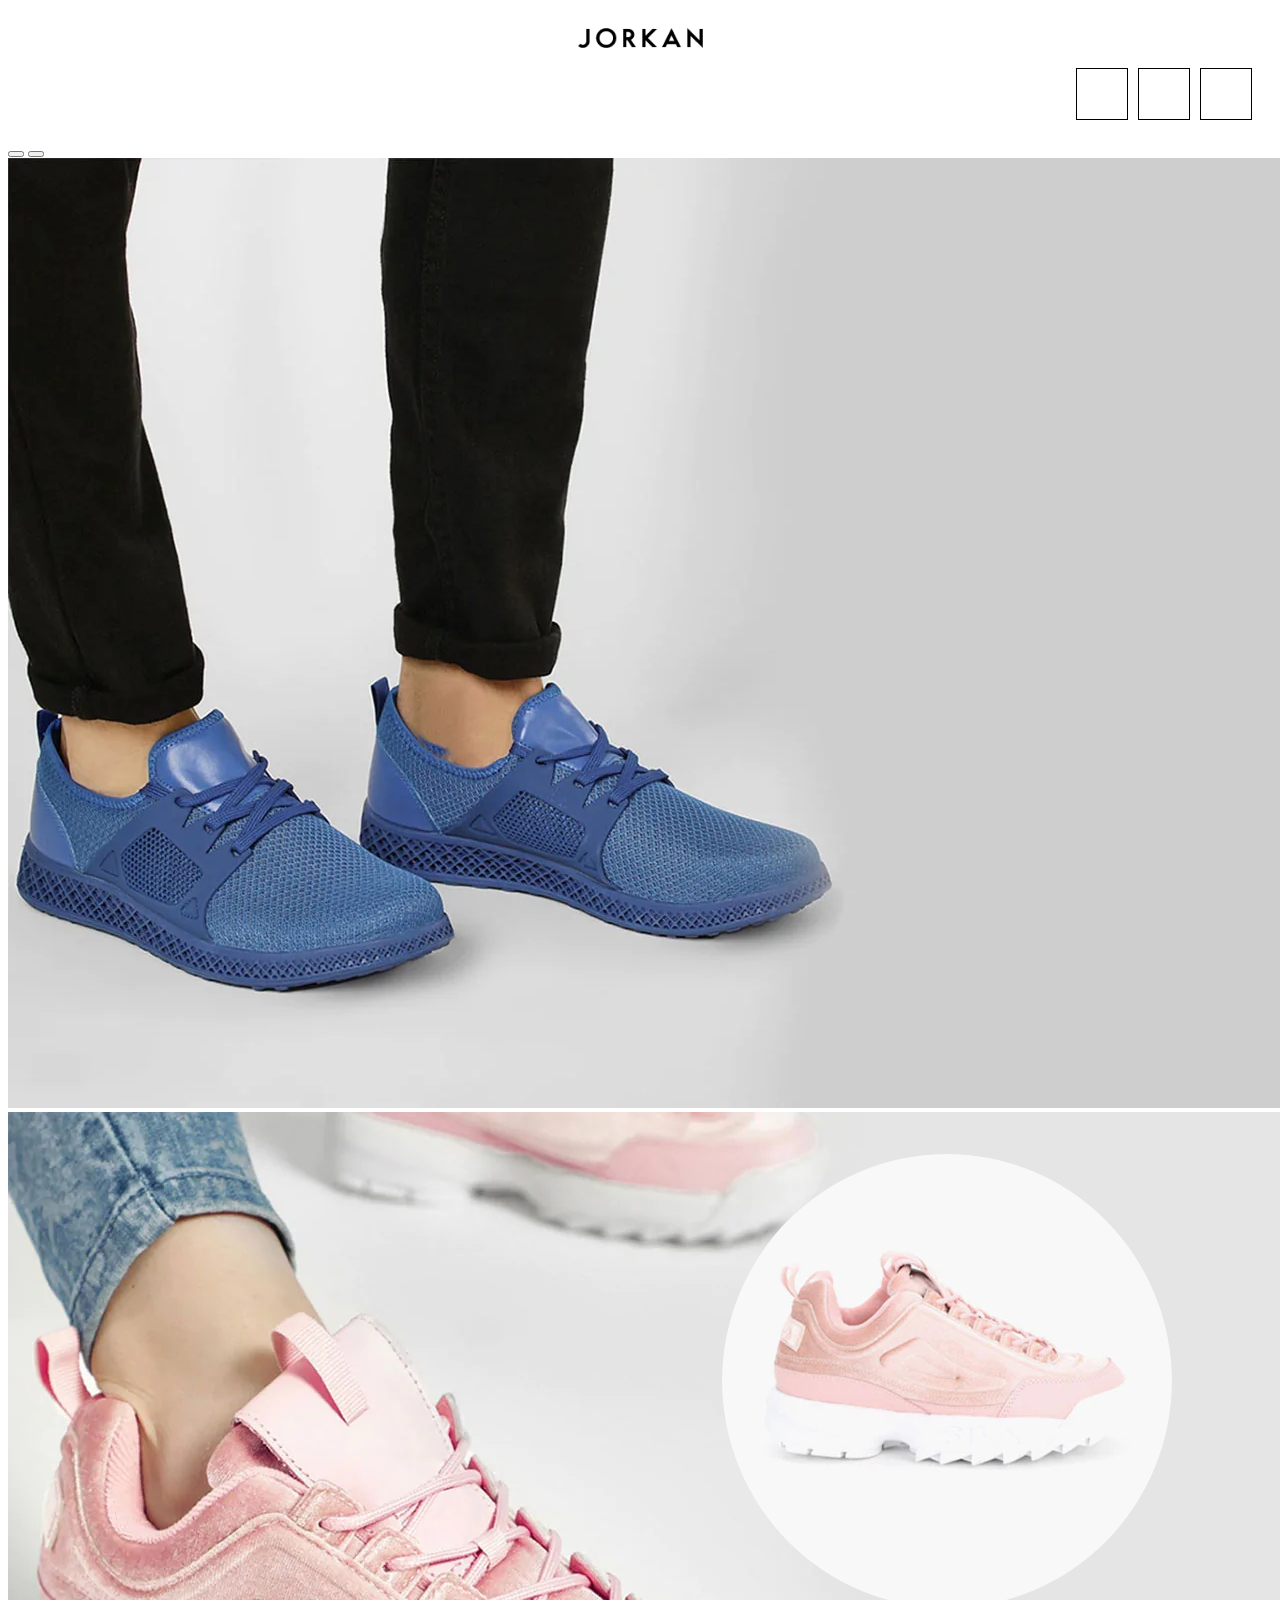
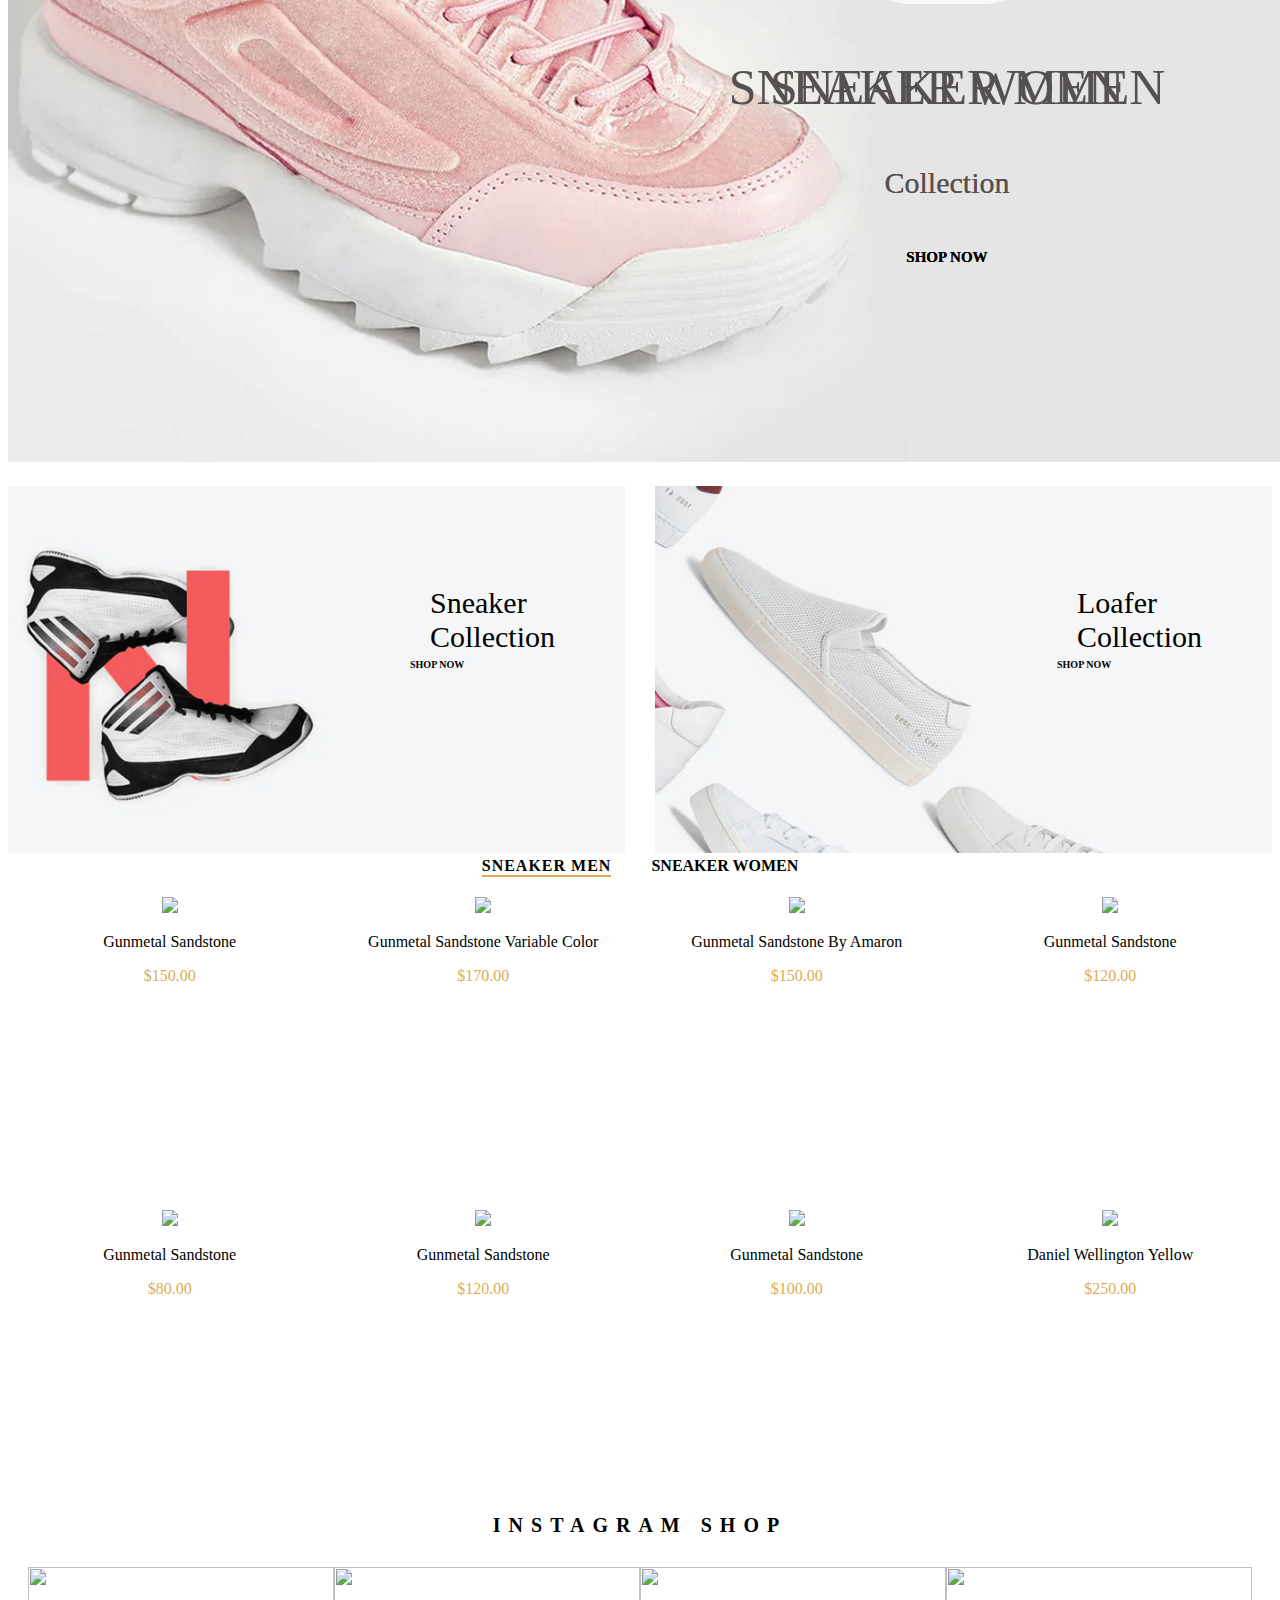
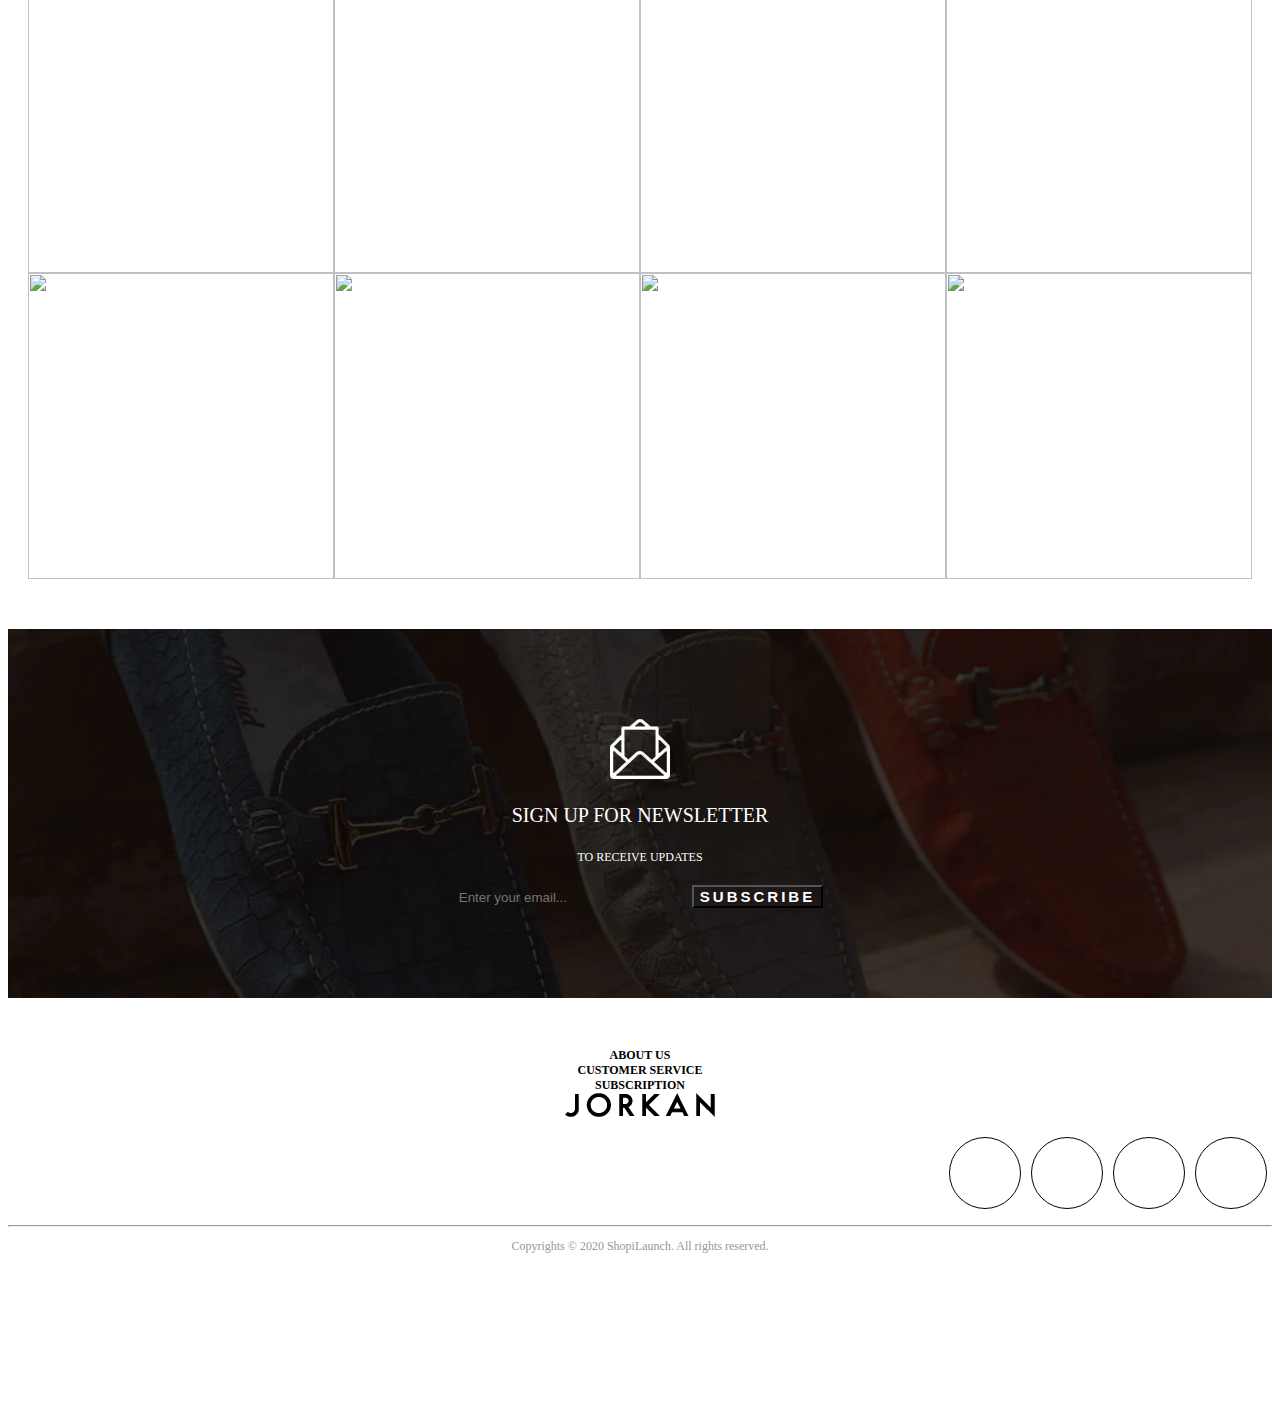
==== commit d0bb4ce7: "fix responsive" ====
--- a/html/index.html
+++ b/html/index.html
@@ -57,9 +57,11 @@
             </div>
             <div class="col-4 navRight">
               <ul>
-                <li> <a href=""><i class="fa-solid fa-magnifying-glass"></i> </a> </li>
-                <li> <a href=""><i class="fa-regular fa-user"></i></a> </li>
-                <li> <a href=""><i class="fa-solid fa-bag-shopping"></i></a> </li>
+                <li class="navRightLarge"> <a href=""><i class="fa-solid fa-magnifying-glass"></i> </a> </li>
+                <li class="navRightLarge"> <a href=""><i class="fa-regular fa-user"></i></a> </li>
+                <li class="navRightLarge"> <a href=""><i class="fa-solid fa-bag-shopping"></i></a> </li>
+                <li class="navRightSmall"> <a href=""><i class="fa-solid fa-magnifying-glass"></i></a> </li>
+                <li class="navRightSmall"> <a href=""><i class="fa-solid fa-bag-shopping"></i></a></li>
               </ul>
             </div>
         </div>
@@ -68,147 +70,137 @@
     
     <!-- nav content -->
     <div id="navContent">
-      <!-- <div class="card card-body navContent__bg"> -->
-        <!-- <img src="../img/bg-menu.jpg" alt=""> -->
        
         <div class="nav__list">
           <button class="closeBtn" onclick="closePanel()">x</button>
 
           <div class="nav__list--content">
-          <div class="accordion" id="accordionPanelsStayOpenExample">
-            <div class="accordion-item">
-              <h2 class="accordion-header" id="panelsStayOpen-headingTwo">
-                <button class="accordion-button collapsed" type="button" data-bs-toggle="collapse" data-bs-target="#panelsStayOpen-collapseTwo" aria-expanded="false" aria-controls="panelsStayOpen-collapseTwo">
-                  HOME
-                </button>
-              </h2>
-              <div id="panelsStayOpen-collapseTwo" class="accordion-collapse collapse" aria-labelledby="panelsStayOpen-headingTwo">
-                <div class="accordion-body">
-                <ul>
-                  <li>Home 1</li>
-                  <li>Home 2</li>
-                  <li>Home 3</li>
-                  <li>Home 4</li>
-                  <li>Home 5</li>
-                </ul>
+            <div class="accordion" id="accordionPanelsStayOpenExample">
+              <!-- home -->
+              <div class="accordion-item">
+                <h2 class="accordion-header" id="openHome">
+                  <button class="accordion-button collapsed" type="button" data-bs-toggle="collapse" data-bs-target="#home" aria-expanded="false" aria-controls="home">
+                    HOME
+                  </button>
+                </h2>
+                <div id="home" class="accordion-collapse collapse" aria-labelledby="openHome">
+                  <div class="accordion-body">
+                  <ul>
+                    <li>Home 1</li>
+                    <li>Home 2</li>
+                    <li>Home 3</li>
+                    <li>Home 4</li>
+                    <li>Home 5</li>
+                  </ul>
+                  </div>
                 </div>
               </div>
+
+              <!-- shop -->
+              <div class="accordion-item">
+                <h2 class="accordion-header" id="openShop">
+                  <button class="accordion-button collapsed" type="button" data-bs-toggle="collapse" data-bs-target="#shop" aria-expanded="false" aria-controls="shop">
+                    SHOP
+                  </button>
+                </h2>
+                <div id="shop" class="accordion-collapse collapse" aria-labelledby="openShop">
+                  <div class="accordion-body">
+                    <div class="wrapShopLayouts">
+                      <h6>SHOP LAYOUTS</h6>
+                      <p>Pagination</p>
+                      <p>List View</p>
+                      <p>FullWidth Layout</p>
+                      <p>Sidebar Layout</p>
+                    </div>
+                    <div class="wrapFilterLayouts">
+                      <h6>FILTER LAYOUTS</h6>
+                      <p>Top Filter</p>
+                      <p>Drawer Filter</p>
+                      <p>Off Canvas Filter</p>
+                    </div>
+                    <div class="wrapProductLayouts">
+                      <h6>PRODUCT LAYOUT</h6>
+                      <p>Vertical Thumbnails</p>
+                      <p>Sticky Details</p>
+                      <p>Gallery Basic</p>
+                      <p>Slider Large</p>
+                    </div>
+                    <div class="wrapProductLayoutsTypes">
+                      <h6>PRODUCT TYPES</h6>
+                      <p>Simple</p>
+                      <p>Out of stock</p>
+                      <p>Variable Color</p>
+                      <p>External/Affiliate</p>
+                    </div>
+                    <div class="wrapProductExtends">
+                      <h6>PRODUCT EXTENDS</h6>
+                      <p>360 Degree</p>
+                      <p>Featured Video</p>
+                    </div>
+                  </div>
+                </div>
               </div>
-            </div>
-            
-          </div>
-
-
-
-            <!-- <div class="nav__list--home">
-             <div class="text">HOME</div>
-             <button id="btnHome" data-bs-toggle="collapse" href="#home"><i class="fa-solid fa-angle-right"></i></button> -->
-              <!-- collapse -->
-              <!-- <div class="collapse" id="home">
-                <div class="card card-body">
-                  <ul>
-                    <li> <a href="">Home 1</a></li>
-                    <li> <a href="">Home 2</a></li>
-                    <li> <a href="">Home 3</a></li>
-                    <li> <a href="">Home 4</a></li>
-                    <li> <a href="">Home 5</a></li>
-                  </ul>
+
+              <!-- pages -->
+              <div class="accordion-item">
+                <h2 class="accordion-header" id="openPages">
+                  <button class="accordion-button collapsed" type="button" data-bs-toggle="collapse" data-bs-target="#pages" aria-expanded="false" aria-controls="pages">
+                    PAGES
+                  </button>
+                </h2>
+                <div id="pages" class="accordion-collapse collapse" aria-labelledby="openPages">
+                  <div class="accordion-body">
+                    <div class="wrapPage">
+                      <h6>PRE-BUILT PAGES</h6>
+                      <p>About us</p>
+                      <p>Contact us</p>
+                      <p>FWishlist</p>
+                    </div>
+                    <div class="wrapEcomerce">
+                      <h6>E-COMMERCE</h6>
+                      <p>Shop</p>
+                      <p>Cart</p>
+                      <p>My account</p>
+                      <p>Checkout</p>
+                    </div>
+                    <div class="wrapOtherPages">
+                      <h6>OTHER PAGES</h6>
+                      <p>404</p>
+                    </div>
+                  </div>
                 </div>
               </div>
-            </div>
-            <div class="nav__list--shop">
-              <div class="text">SHOP</div>
-              <button id="btnShop" data-bs-toggle="collapse" href="#shop"><i class="fa-solid fa-angle-right"></i></i></button> -->
-              <!-- collapse -->
-              <!-- <div class="collapse" id="shop">
-                <div class="card card-body">
-                  <div class="wrapShopLayouts">
-                    <h6>SHOP LAYOUTS</h6>
-                    <p>Pagination</p>
-                    <p>List View</p>
-                    <p>FullWidth Layout</p>
-                    <p>Sidebar Layout</p>
+
+              <!-- blog -->
+              <div class="accordion-item">
+                <h2 class="accordion-header" id="openBlog">
+                  <button class="accordion-button collapsed" type="button" data-bs-toggle="collapse" data-bs-target="#blog" aria-expanded="false" aria-controls="blog">
+                    BLOG
+                  </button>
+                </h2>
+                <div id="blog" class="accordion-collapse collapse" aria-labelledby="openBlog">
+                  <div class="accordion-body">
+                    <div class="wrapBlog">
+                      <h6>LAYOUTS</h6>
+                      <p>No Sidebar</p>
+                      <p>Left Sidebar</p>
+                      <p>Right Sidebar</p>
+                      <p>Classic</p>
+                      <p>Grid</p>
+                    </div>
+                    <div class="wrapSinglePost">
+                      <h6>SINGLE POST</h6>
+                      <p>No Sidebar</p>
+                      <p>Left Sidebar</p>
+                      <p>Right Sidebar</p>
+                    </div>
                   </div>
-                  <div class="wrapFilterLayouts">
-                    <h6>FILTER LAYOUTS</h6>
-                    <p>Top Filter</p>
-                    <p>Drawer Filter</p>
-                    <p>Off Canvas Filter</p>
-                  </div>
-                  <div class="wrapProductLayouts">
-                    <h6>PRODUCT LAYOUT</h6>
-                    <p>Vertical Thumbnails</p>
-                    <p>Sticky Details</p>
-                    <p>Gallery Basic</p>
-                    <p>Slider Large</p>
-                  </div>
-                  <div class="wrapProductLayoutsTypes">
-                    <h6>PRODUCT TYPES</h6>
-                    <p>Simple</p>
-                    <p>Out of stock</p>
-                    <p>Variable Color</p>
-                    <p>External/Affiliate</p>
-                  </div>
-                  <div class="wrapProductExtends">
-                    <h6>PRODUCT EXTENDS</h6>
-                    <p>360 Degree</p>
-                    <p>Featured Video</p>
-                  </div>
                 </div>
               </div>
             </div>
-           <div class="nav__list--pages">
-              <div class="text">PAGES</div>
-              <button id="btnPages" data-bs-toggle="collapse" href="#page"><i class="fa-solid fa-angle-right"></i></button> -->
-               <!-- collapse -->
-               <!-- <div class="collapse" id="page">
-                <div class="card card-body">
-                  <div class="wrapPage">
-                    <h6>PRE-BUILT PAGES</h6>
-                    <p>About us</p>
-                    <p>Contact us</p>
-                    <p>FWishlist</p>
-                  </div>
-                  <div class="wrapEcomerce">
-                    <h6>E-COMMERCE</h6>
-                    <p>Shop</p>
-                    <p>Cart</p>
-                    <p>My account</p>
-                    <p>Checkout</p>
-                  </div>
-                  <div class="wrapOtherPages">
-                    <h6>OTHER PAGES</h6>
-                    <p>404</p>
-                  </div>
-                </div>
-              </div>
-            </div> -->
-            <!-- <div class="nav__list--blog">
-              <div class="text">BLOG</div>
-              <button id="btnBlog" data-bs-toggle="collapse" href="#blog"><i class="fa-solid fa-angle-right"></i></button> -->
-              <!-- collapse -->
-              <!-- <div class="collapse" id="blog">
-                <div class="card card-body">
-                  <div class="wrapBlog">
-                    <h6>LAYOUTS</h6>
-                    <p>No Sidebar</p>
-                    <p>Left Sidebar</p>
-                    <p>Right Sidebar</p>
-                    <p>Classic</p>
-                    <p>Grid</p>
-                  </div>
-                  <div class="wrapSinglePost">
-                    <h6>SINGLE POST</h6>
-                    <p>No Sidebar</p>
-                    <p>Left Sidebar</p>
-                    <p>Right Sidebar</p>
-                  </div>
-                </div>
-              </div>
-            </div>
-          </div> -->
-          </div>
-        <!-- </div> -->
+          </div>
+          </div>
+       
       </div>
     </div>
 
@@ -301,7 +293,7 @@
   <!-- footer -->
   <footer class="container">
     <div class="row ">
-      <div class="col-4 footer__left">
+      <div class="col-12  col-lg-4 footer__left">
         <div class="row">
           <div class="col-4 hoverColor">
             about us
@@ -313,12 +305,11 @@
             subscription
           </div>
         </div>
-        
-      </div>
-      <div class="col-4 footer__center">
+      </div>
+      <div class="col-12  col-lg-4 footer__center">
         <img src="../img/logo_den.png" alt="">
       </div>
-      <div class="col-4 footer__right">
+      <div class="col-12  col-lg-4 footer__right">
         <ul>
           <li><a href=""><i class="fa-brands fa-twitter"></i></a></li>
           <li><a href=""><i class="fa-brands fa-dribbble"></i></a></li>
@@ -328,12 +319,19 @@
       </div>
     </div>
   </footer>
+
+  <hr>
+  <!-- Copyrights © 2020 ShopiLaunch. All rights reserved -->
+  <section class="copyrights">
+    <p>Copyrights © 2020 ShopiLaunch. All rights reserved.</p>
+  </section>
+
+  <iframe src='https://my.spline.design/molang3dcopy-423ff3994717e60d6ce01939fce1fa06/' frameborder='0' width='100%' height='100%'></iframe>
     
 
     <script type="module" src="../js/card.js"></script>
     <script type="module" src="../js/const.js"></script>
     <script type="module" src="./../js/index.js"></script>
-    
     <script src="./../js/main.js"></script>
     
   </body>
--- a/css/style.css
+++ b/css/style.css
@@ -4,58 +4,122 @@
 }
 
 nav {
+  display: -webkit-box;
+  display: -ms-flexbox;
   display: flex;
   text-align: center;
   padding: 20px;
 }
+
 nav .wrapNav {
   width: 100%;
 }
+
 nav .wrapNav .navLeft {
-  display: flex;
-  justify-content: left;
-  align-items: center;
-}
+  display: -webkit-box;
+  display: -ms-flexbox;
+  display: flex;
+  -webkit-box-pack: left;
+      -ms-flex-pack: left;
+          justify-content: left;
+  -webkit-box-align: center;
+      -ms-flex-align: center;
+          align-items: center;
+}
+
 nav .wrapNav .navLeft__list {
   font-size: 14px;
   color: #333;
   letter-spacing: 0.2em;
   text-transform: uppercase;
 }
+
 nav .wrapNav .navLeft__list--icon a {
   cursor: pointer;
   color: black;
   text-decoration: none;
   font-size: 20px;
 }
+
 nav .wrapNav .navRight {
   padding: 0;
 }
+
 nav .wrapNav .navRight ul {
-  display: flex;
-  justify-content: flex-end;
+  display: -webkit-box;
+  display: -ms-flexbox;
+  display: flex;
+  -webkit-box-pack: end;
+      -ms-flex-pack: end;
+          justify-content: flex-end;
   margin-bottom: 0;
 }
-nav .wrapNav .navRight ul li {
+
+nav .wrapNav .navRight ul .navRightLarge {
   list-style: none;
   margin-left: 10px;
   border: 1px solid black;
   width: 50px;
   height: 50px;
-  display: flex;
-  justify-content: center;
-  align-items: center;
-}
-nav .wrapNav .navRight ul li a {
+  display: -webkit-box;
+  display: -ms-flexbox;
+  display: flex;
+  -webkit-box-pack: center;
+      -ms-flex-pack: center;
+          justify-content: center;
+  -webkit-box-align: center;
+      -ms-flex-align: center;
+          align-items: center;
+}
+
+nav .wrapNav .navRight ul .navRightLarge a {
   color: black;
 }
+
+nav .wrapNav .navRight ul .navRightSmall {
+  display: none;
+}
+
 nav .wrapNav .navCenter {
-  display: flex;
-  justify-content: center;
-  align-items: center;
-}
+  display: -webkit-box;
+  display: -ms-flexbox;
+  display: flex;
+  -webkit-box-pack: center;
+      -ms-flex-pack: center;
+          justify-content: center;
+  -webkit-box-align: center;
+      -ms-flex-align: center;
+          align-items: center;
+}
+
 nav .wrapNav .navCenter a img {
   height: 20px;
+}
+
+.sticky {
+  position: fixed;
+  top: 0;
+  width: 100%;
+}
+
+#scrollTop {
+  display: none;
+  position: fixed;
+  bottom: 20px;
+  right: 30px;
+  z-index: 99;
+  font-size: 18px;
+  border: none;
+  outline: none;
+  background-color: red;
+  color: white;
+  cursor: pointer;
+  padding: 15px;
+  border-radius: 4px;
+}
+
+#scrollTop:hover {
+  background-color: #ddac55;
 }
 
 #navContent {
@@ -63,43 +127,73 @@
   inset: 0;
   background-color: #fff;
   z-index: 1;
-  transform: translateY(-100%);
+  -webkit-transform: translateY(-100%);
+          transform: translateY(-100%);
+  -webkit-transition: all 1s cubic-bezier(0.1, 1, 0.4, 1);
   transition: all 1s cubic-bezier(0.1, 1, 0.4, 1);
   overflow: hidden;
   background-image: url(./../img/bg-menu.jpg);
   background-size: cover;
   background-position: center;
 }
+
 #navContent.active {
-  transform: translateY(0);
-}
+  -webkit-transform: translateY(0);
+          transform: translateY(0);
+}
+
 #navContent .nav__list {
   padding: 80px 50px 80px 120px;
 }
+
 #navContent .nav__list .closeBtn {
+  font-size: 40px;
   background-color: transparent;
   outline: none;
   border: none;
   margin-bottom: 45px;
-}
+  font-weight: 400;
+}
+
+#navContent .nav__list .closeBtn:hover {
+  color: #ddac55;
+}
+
 #navContent .nav__list--content {
   width: 40%;
   overflow-y: auto;
   overflow-x: hidden;
   height: calc(100vh - 200px) !important;
 }
+
 #navContent .nav__list--content .accordion-item {
   border: none !important;
   outline: none !important;
   background-color: transparent;
 }
+
 #navContent .nav__list--content .accordion-item .accordion-button {
   background-color: transparent;
-  box-shadow: none;
-}
+  -webkit-box-shadow: none;
+          box-shadow: none;
+  font-size: 25px;
+}
+
 #navContent .nav__list--content .accordion-item .accordion-button:focus {
-  box-shadow: none;
-}
+  -webkit-box-shadow: none;
+          box-shadow: none;
+}
+
+#navContent .nav__list--content .accordion-item .accordion-button:hover {
+  color: #ddac55;
+}
+
+#navContent .nav__list--content .accordion-item .accordion-button::after {
+  content: "";
+  -webkit-transition: height 1s ease 0s !important;
+  transition: height 1s ease 0s !important;
+}
+
 #navContent .nav__list--content .accordion-item .accordion-body ul {
   list-style: none;
   margin: 0;
@@ -109,24 +203,29 @@
 .carousel {
   position: relative;
 }
+
 .carousel .detailPicture {
   position: absolute;
   right: 100px;
   bottom: 200px;
   text-align: center;
 }
+
 .carousel .detailPicture .carouselPicture {
   border-radius: 50%;
   overflow: hidden;
 }
+
 .carousel .detailPicture p {
   font-size: 50px;
-  color: rgb(85, 81, 81);
+  color: #555151;
   z-index: 1;
 }
+
 .carousel .detailPicture .collection {
   font-size: 30px;
 }
+
 .carousel .detailPicture .shopNow {
   font-weight: bold;
   font-size: 15px;
@@ -135,30 +234,41 @@
 .photoModal {
   margin-top: 20px;
 }
+
 .photoModal #photoSneaker {
+  display: -webkit-box;
+  display: -ms-flexbox;
   display: flex;
   gap: 30px;
 }
+
 .photoModal #photoSneaker .photoSneaker {
   overflow: hidden;
   position: relative;
 }
+
 .photoModal #photoSneaker .photoSneaker img {
   width: 100%;
+  -webkit-transition: all 0.5s;
   transition: all 0.5s;
 }
+
 .photoModal #photoSneaker .photoSneaker img:hover {
-  transform: scale(1.05);
-}
+  -webkit-transform: scale(1.05);
+          transform: scale(1.05);
+}
+
 .photoModal #photoSneaker .photoSneaker .contentDetail {
   position: absolute;
   top: 100px;
   right: 50px;
   z-index: 2;
 }
+
 .photoModal #photoSneaker .photoSneaker .contentDetail .sneaker {
   font-size: 30px;
 }
+
 .photoModal #photoSneaker .photoSneaker .contentDetail .shopNow {
   font-size: 10px;
   font-weight: bold;
@@ -168,76 +278,132 @@
   text-align: center;
   margin-top: 20px;
 }
+
 .sneaker__title {
-  display: flex;
-  justify-content: center;
+  display: -webkit-box;
+  display: -ms-flexbox;
+  display: flex;
+  -webkit-box-pack: center;
+      -ms-flex-pack: center;
+          justify-content: center;
   font-weight: bold;
 }
+
 .sneaker__title--men {
   margin-right: 20px;
-}
+  letter-spacing: 1px;
+}
+
+.sneaker__title--men::after {
+  content: "";
+  height: 2px;
+  background-color: #ddac55;
+  display: block;
+}
+
 .sneaker__title--women {
   margin-left: 20px;
 }
+
+.sneaker__title--women:hover::after {
+  content: "";
+  height: 2px;
+  background-color: #ddac55;
+  display: block;
+  -webkit-transition: width 0.4s linear 0s !important;
+  transition: width 0.4s linear 0s !important;
+}
+
 .sneaker__products {
   margin-top: 20px;
 }
+
 .sneaker__products #sneakerDetail {
-  flex-wrap: wrap;
+  -ms-flex-wrap: wrap;
+      flex-wrap: wrap;
+  display: -webkit-box;
+  display: -ms-flexbox;
   display: flex;
   gap: 30px;
 }
+
 .sneaker__products #sneakerDetail > div {
   width: calc((100% - 90px) / 4);
-  aspect-ratio: 1/1;
+  aspect-ratio: 1 / 1;
   position: relative;
 }
+
 .sneaker__products #sneakerDetail > div:hover .cardHoverIcon ul li {
-  transform: translateY(0);
+  -webkit-transform: translateY(0);
+          transform: translateY(0);
   opacity: 1;
 }
+
 .sneaker__products #sneakerDetail > div:hover .cardHoverIcon ul li:nth-child(1) {
-  transition-delay: 0.1s;
-}
+  -webkit-transition-delay: 0.1s;
+          transition-delay: 0.1s;
+}
+
 .sneaker__products #sneakerDetail > div:hover .cardHoverIcon ul li:nth-child(2) {
-  transition-delay: 0.2s;
-}
+  -webkit-transition-delay: 0.2s;
+          transition-delay: 0.2s;
+}
+
 .sneaker__products #sneakerDetail > div:hover .cardHoverIcon ul li:nth-child(3) {
-  transition-delay: 0.3s;
-}
+  -webkit-transition-delay: 0.3s;
+          transition-delay: 0.3s;
+}
+
 .sneaker__products #sneakerDetail > div p:hover {
   color: #ddac55;
   cursor: pointer;
 }
+
 .sneaker__products #sneakerDetail > div span {
   color: #ddac55;
 }
+
 .sneaker__products #sneakerDetail > div .cardHoverIcon {
   position: absolute;
   bottom: 90px;
-  transform: translateX(-50%);
+  -webkit-transform: translateX(-50%);
+          transform: translateX(-50%);
   left: 50%;
 }
+
 .sneaker__products #sneakerDetail > div .cardHoverIcon ul {
+  display: -webkit-box;
+  display: -ms-flexbox;
   display: flex;
   margin: 0;
 }
+
 .sneaker__products #sneakerDetail > div .cardHoverIcon ul li {
   background-color: #fff;
-  box-shadow: 0 3px 10px rgba(0, 0, 0, 0.0784313725);
+  -webkit-box-shadow: 0 3px 10px #00000014;
+          box-shadow: 0 3px 10px #00000014;
   list-style: none;
   border-radius: 50px;
   width: 40px;
   height: 40px;
+  display: -webkit-box;
+  display: -ms-flexbox;
   display: flex;
   z-index: 2;
-  justify-content: center;
-  align-items: center;
+  -webkit-box-pack: center;
+      -ms-flex-pack: center;
+          justify-content: center;
+  -webkit-box-align: center;
+      -ms-flex-align: center;
+          align-items: center;
   margin: 0 10px;
+  -webkit-transition: all 0.5s;
   transition: all 0.5s;
-  transform: translateY(30px);
+  -webkit-transform: translateY(30px);
+          transform: translateY(30px);
   opacity: 0;
 }
+
 .sneaker__products #sneakerDetail > div .cardHoverIcon ul li:hover {
   background-color: #ddac55;
   color: #fff;
@@ -250,28 +416,40 @@
 .instagram {
   text-align: center;
   margin-top: 20px;
-  font-weight: bold;
-  font-size: 30px;
-}
+  font-size: 20px;
+}
+
 .instagram__title {
-  margin-bottom: 10px;
-}
+  margin-bottom: 30px;
+  letter-spacing: 0.4em;
+  font-weight: 600;
+  font-style: normal;
+}
+
 .instagram #showInstagramTop {
-  display: flex;
-  flex-wrap: wrap;
-}
+  display: -webkit-box;
+  display: -ms-flexbox;
+  display: flex;
+  -ms-flex-wrap: wrap;
+      flex-wrap: wrap;
+}
+
 .instagram #showInstagramTop > div {
   position: relative;
   overflow: hidden;
-  width: 25%;
-  aspect-ratio: 1/1;
-}
+  width: calc(100% / 4);
+  aspect-ratio: 1 / 1;
+}
+
 .instagram #showInstagramTop > div:hover .list_photos {
-  transform: scale(1.1);
-}
+  -webkit-transform: scale(1.1);
+          transform: scale(1.1);
+}
+
 .instagram #showInstagramTop > div:hover .backdrop {
   opacity: 1;
 }
+
 .instagram #showInstagramTop > div .backdrop {
   position: absolute;
   z-index: 2;
@@ -279,17 +457,23 @@
   inset: 0;
   color: #fff;
   opacity: 0;
+  -webkit-transition: opacity 0.9s ease;
   transition: opacity 0.9s ease;
   font-size: 20px;
 }
+
 .instagram #showInstagramTop > div .backdrop .backdropWrap {
-  transform: translateX(50%);
-  transform: translateY(200%);
-}
+  -webkit-transform: translateX(50%);
+          transform: translateX(50%);
+  -webkit-transform: translateY(200%);
+          transform: translateY(200%);
+}
+
 .instagram #showInstagramTop > div .list_photos {
   display: block;
   width: 100%;
   height: 100%;
+  -webkit-transition: all 1s ease-in-out;
   transition: all 1s ease-in-out;
   -o-object-fit: cover;
      object-fit: cover;
@@ -306,6 +490,7 @@
   text-align: center;
   background-size: cover;
 }
+
 .information p {
   color: white;
   text-transform: uppercase;
@@ -313,6 +498,7 @@
   margin: 20px;
   position: relative;
 }
+
 .information p::after {
   content: "";
   width: 10px;
@@ -322,14 +508,17 @@
   right: 0;
   color: white;
 }
+
 .information span {
   color: white;
   text-transform: uppercase;
   font-size: 12px;
 }
+
 .information .inputEmail {
   margin-top: 20px;
 }
+
 .information .inputEmail input {
   background-color: transparent;
   color: #fff;
@@ -337,6 +526,7 @@
   border: none;
   outline: none;
 }
+
 .information .inputEmail button {
   background-color: transparent;
   color: #fff;
@@ -344,6 +534,7 @@
   font-weight: bold;
   letter-spacing: 3px;
 }
+
 .information .inputEmail button:hover {
   color: #ddac55;
 }
@@ -351,22 +542,33 @@
 footer {
   text-align: center;
 }
+
 footer .row {
-  align-items: center;
+  -webkit-box-align: center;
+      -ms-flex-align: center;
+          align-items: center;
   height: 100%;
 }
+
 footer .row .footer__left {
   font-weight: bold;
   text-transform: uppercase;
   font-size: 12px;
 }
+
 footer .row .footer__left .row .hoverColor:hover {
   color: #ddac55;
 }
+
 footer .footer__right ul {
-  display: flex;
-  justify-content: flex-end;
-}
+  display: -webkit-box;
+  display: -ms-flexbox;
+  display: flex;
+  -webkit-box-pack: end;
+      -ms-flex-pack: end;
+          justify-content: flex-end;
+}
+
 footer .footer__right ul li {
   list-style: none;
   margin: 0 5px;
@@ -375,31 +577,202 @@
   border-radius: 50px;
   width: 40px;
   height: 40px;
-  display: flex;
-  justify-content: center;
-  align-items: center;
+  display: -webkit-box;
+  display: -ms-flexbox;
+  display: flex;
+  -webkit-box-pack: center;
+      -ms-flex-pack: center;
+          justify-content: center;
+  -webkit-box-align: center;
+      -ms-flex-align: center;
+          align-items: center;
   position: relative;
 }
+
 footer .footer__right ul li::after {
   content: "";
   position: absolute;
   inset: 0;
   border-radius: 50%;
   background-color: #ddac55;
-  transform: scale(0);
+  -webkit-transform: scale(0);
+          transform: scale(0);
+  -webkit-transition: -webkit-transform 0.5s ease-in-out;
+  transition: -webkit-transform 0.5s ease-in-out;
   transition: transform 0.5s ease-in-out;
-}
+  transition: transform 0.5s ease-in-out, -webkit-transform 0.5s ease-in-out;
+}
+
 footer .footer__right ul li a {
   color: black;
+  -webkit-transition: -webkit-transform 0.5s;
+  transition: -webkit-transform 0.5s;
   transition: transform 0.5s;
+  transition: transform 0.5s, -webkit-transform 0.5s;
   z-index: 1;
 }
+
 footer .footer__right ul li:hover {
   border: 1px solid #ddac55;
 }
+
 footer .footer__right ul li:hover::after {
-  transform: scale(1);
-}
+  -webkit-transform: scale(1);
+          transform: scale(1);
+}
+
 footer .footer__right ul li:hover a {
   color: white;
-}/*# sourceMappingURL=style.css.map */+}
+
+.copyrights {
+  text-align: center;
+  font-size: 12px;
+  color: #979797;
+  font-weight: 400;
+}
+
+@media screen and (max-width: 1500px) {
+  .sneaker {
+    margin: 0 20px;
+  }
+  .instagram #showInstagramTop {
+    margin: 0 20px;
+  }
+}
+
+@media screen and (max-width: 1155px) {
+  .navRightLarge {
+    display: none !important;
+  }
+  .navRightSmall {
+    display: block !important;
+    margin-left: 20px;
+    font-size: 20px;
+  }
+  .navRightSmall a {
+    color: black;
+  }
+}
+
+@media screen and (max-width: 992px) {
+  .sneaker {
+    margin: 0 20px;
+  }
+  .sneaker__products #sneakerDetail {
+    gap: 20px;
+  }
+  .sneaker__products #sneakerDetail > div {
+    width: calc((100% - 40px) / 3);
+  }
+  .instagram #showInstagramTop {
+    margin: 0 20px;
+  }
+  .instagram #showInstagramTop > div {
+    width: calc(100% / 3);
+  }
+  .footer__center {
+    margin: 20px 0;
+  }
+  .footer__center img {
+    width: 15%;
+  }
+  .footer__right {
+    -webkit-box-pack: center;
+        -ms-flex-pack: center;
+            justify-content: center;
+    display: -webkit-box;
+    display: -ms-flexbox;
+    display: flex;
+    -webkit-box-align: center;
+        -ms-flex-align: center;
+            align-items: center;
+  }
+}
+
+@media screen and (max-width: 770px) {
+  .photoModal #photoSneaker {
+    gap: 0;
+    display: block;
+  }
+  .photoModal #photoSneaker .photoSneaker {
+    margin: 30px 20px;
+  }
+  .sneaker {
+    margin: 0 20px;
+  }
+  .sneaker__products #sneakerDetail > div {
+    width: calc((100% - 30px) / 2);
+  }
+  .instagram #showInstagramTop {
+    margin: 0 20px;
+  }
+  .instagram #showInstagramTop > div {
+    width: calc(100% / 3);
+  }
+  .footer__center {
+    margin: 20px 0;
+  }
+  .footer__center img {
+    width: 15%;
+  }
+  .footer__right {
+    -webkit-box-pack: center;
+        -ms-flex-pack: center;
+            justify-content: center;
+    display: -webkit-box;
+    display: -ms-flexbox;
+    display: flex;
+    -webkit-box-align: center;
+        -ms-flex-align: center;
+            align-items: center;
+  }
+  #navContent {
+    background-image: none;
+  }
+  .nav__list--content {
+    width: 80%;
+  }
+}
+
+@media screen and (max-width: 550px) {
+  .sneaker {
+    margin: 0 20px;
+  }
+  .sneaker__products #sneakerDetail {
+    gap: 20px;
+  }
+  .sneaker__products #sneakerDetail > div {
+    width: calc((100% - 20px) / 2);
+  }
+  .instagram #showInstagramTop {
+    margin: 0 20px;
+  }
+  .instagram #showInstagramTop > div {
+    width: calc(100% / 2);
+  }
+  .footer__center {
+    margin: 20px 0;
+  }
+  .footer__center img {
+    width: 15%;
+  }
+  .footer__right {
+    -webkit-box-pack: center;
+        -ms-flex-pack: center;
+            justify-content: center;
+    display: -webkit-box;
+    display: -ms-flexbox;
+    display: flex;
+    -webkit-box-align: center;
+        -ms-flex-align: center;
+            align-items: center;
+  }
+  #navContent {
+    background-image: none;
+  }
+  .nav__list--content {
+    width: 80%;
+  }
+}
+/*# sourceMappingURL=style.css.map */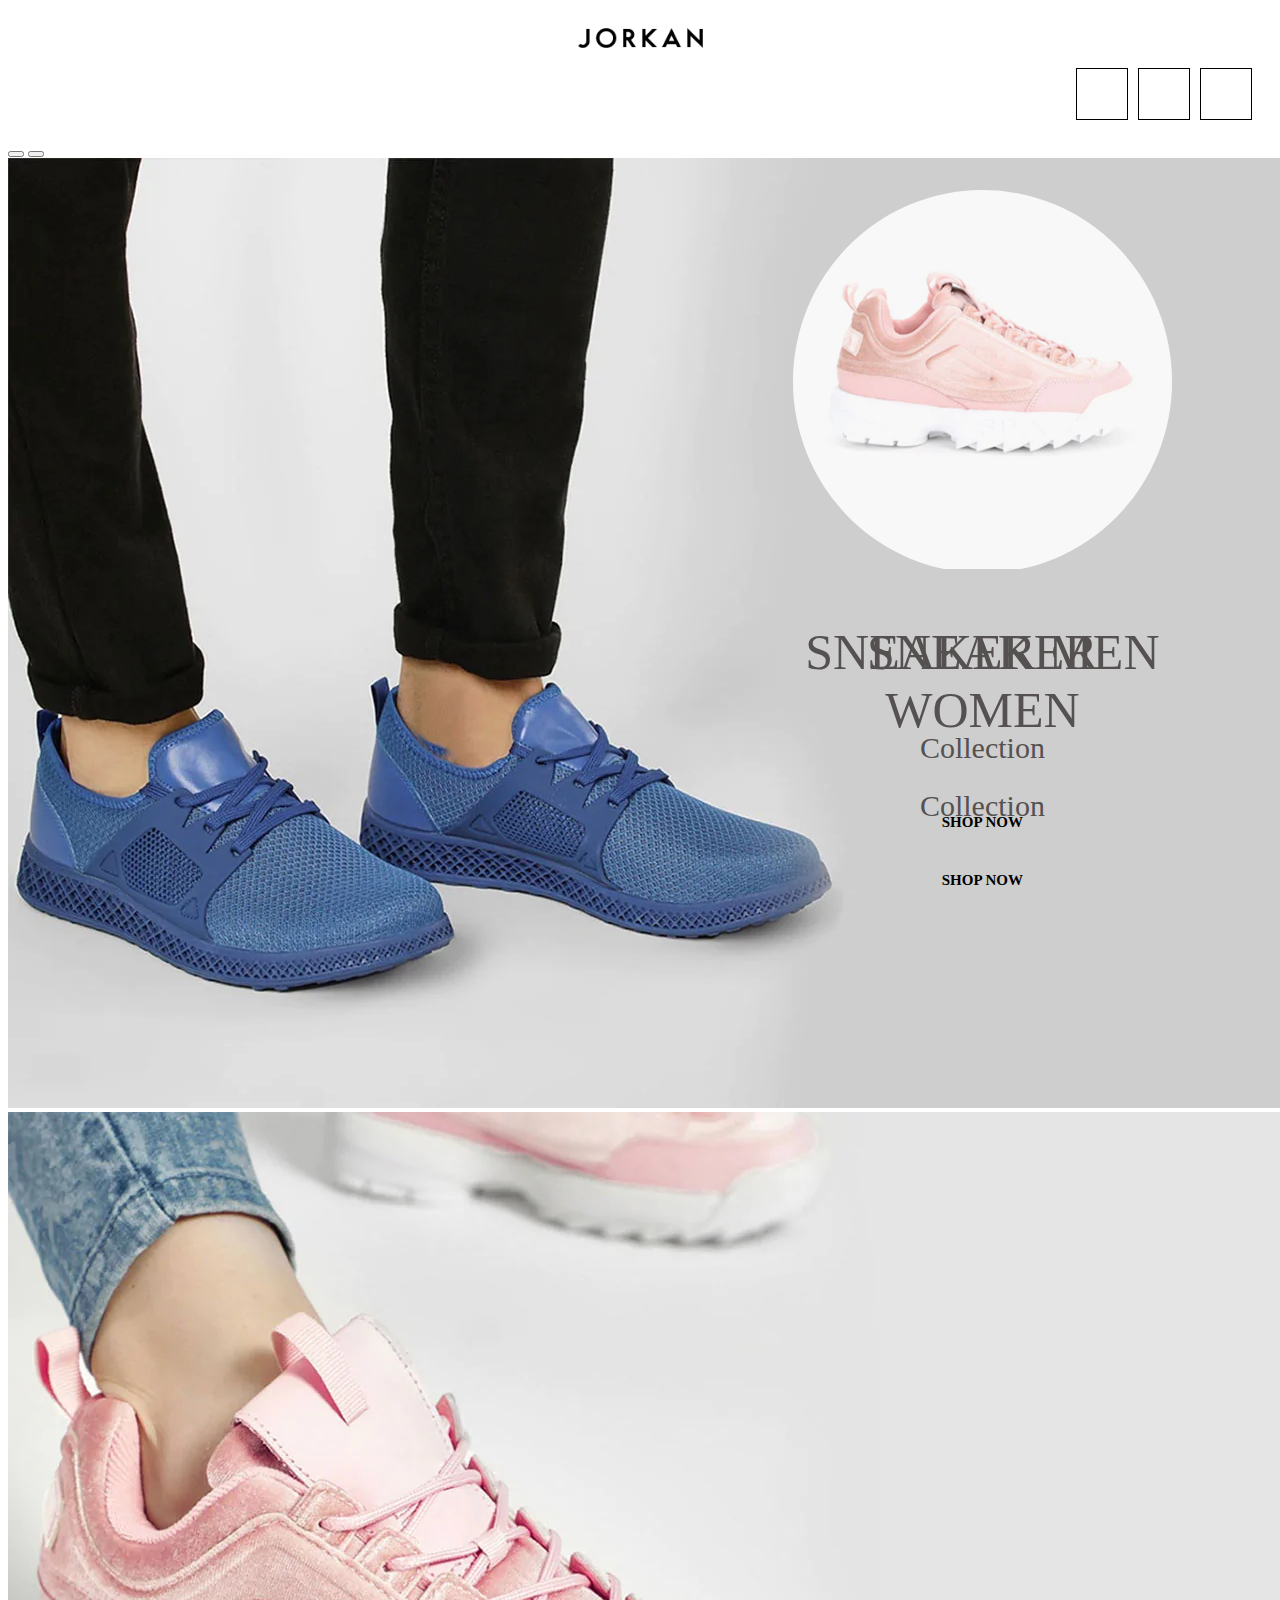
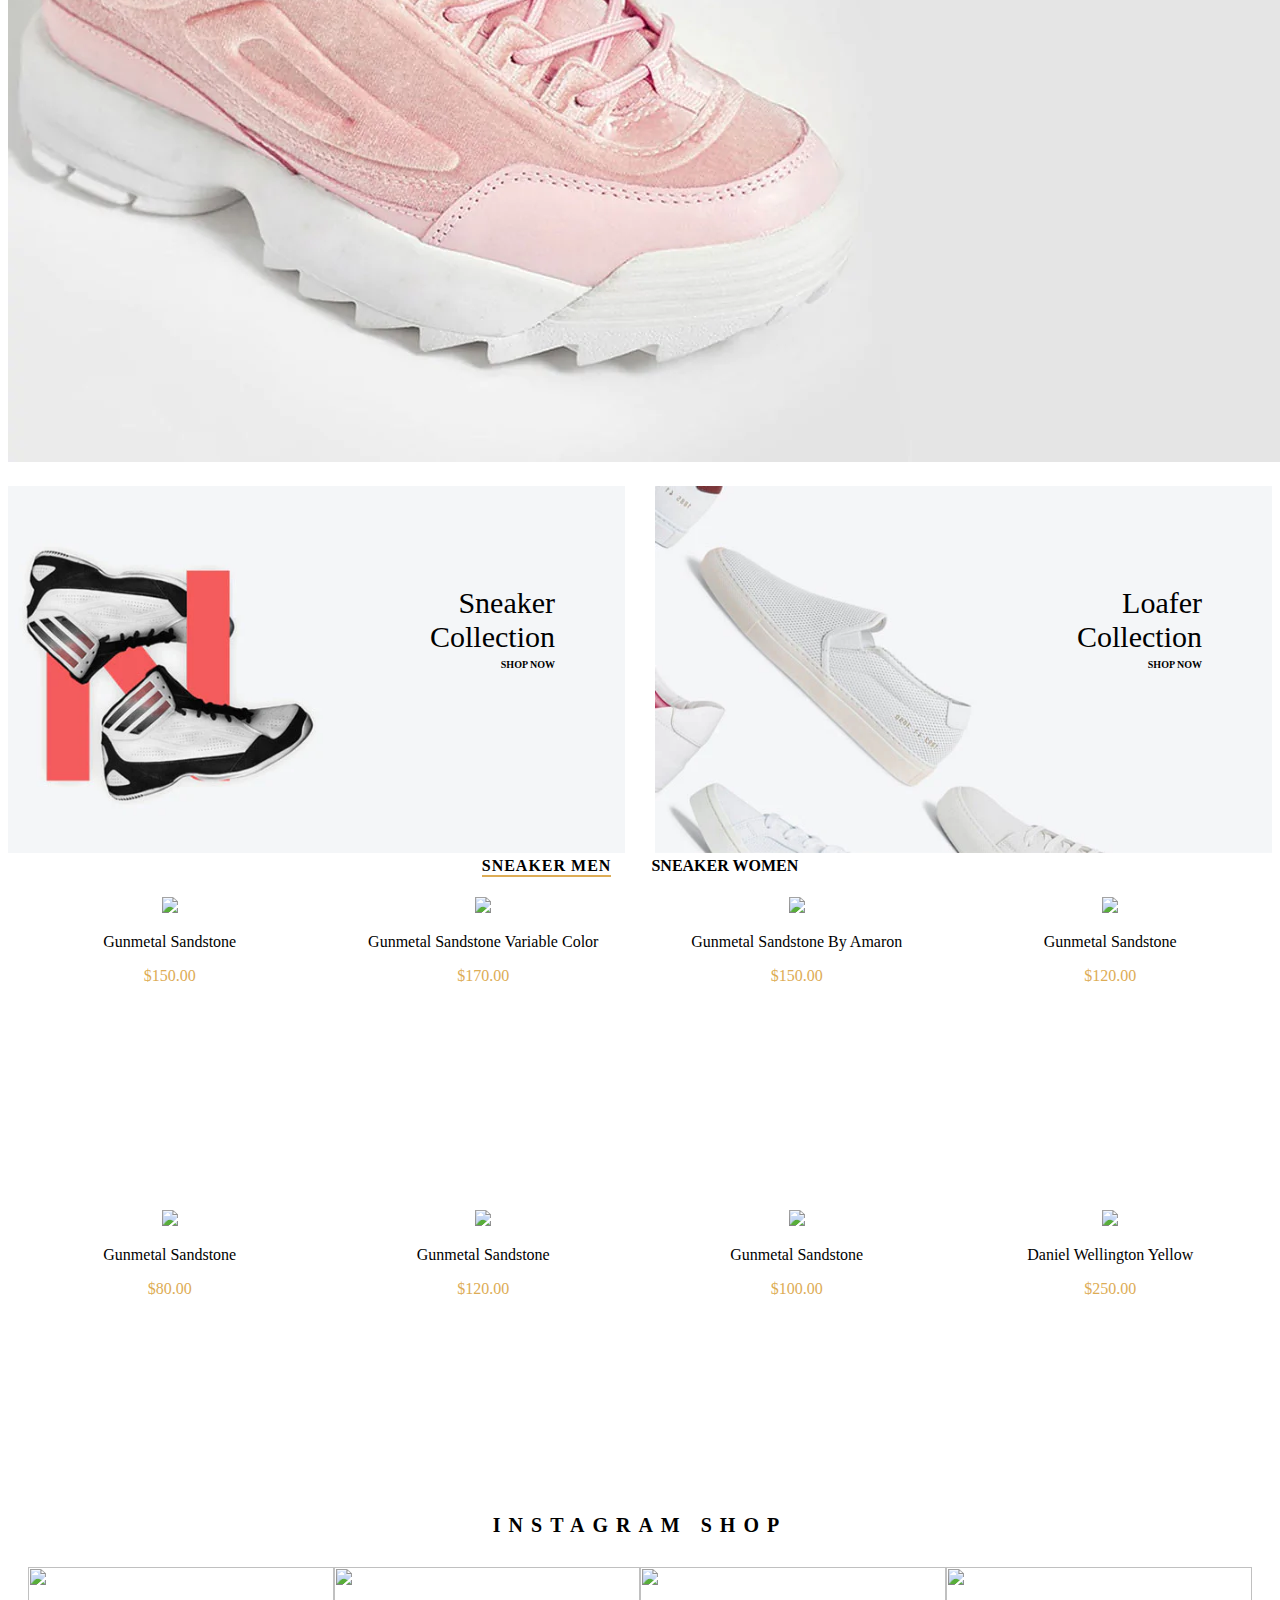
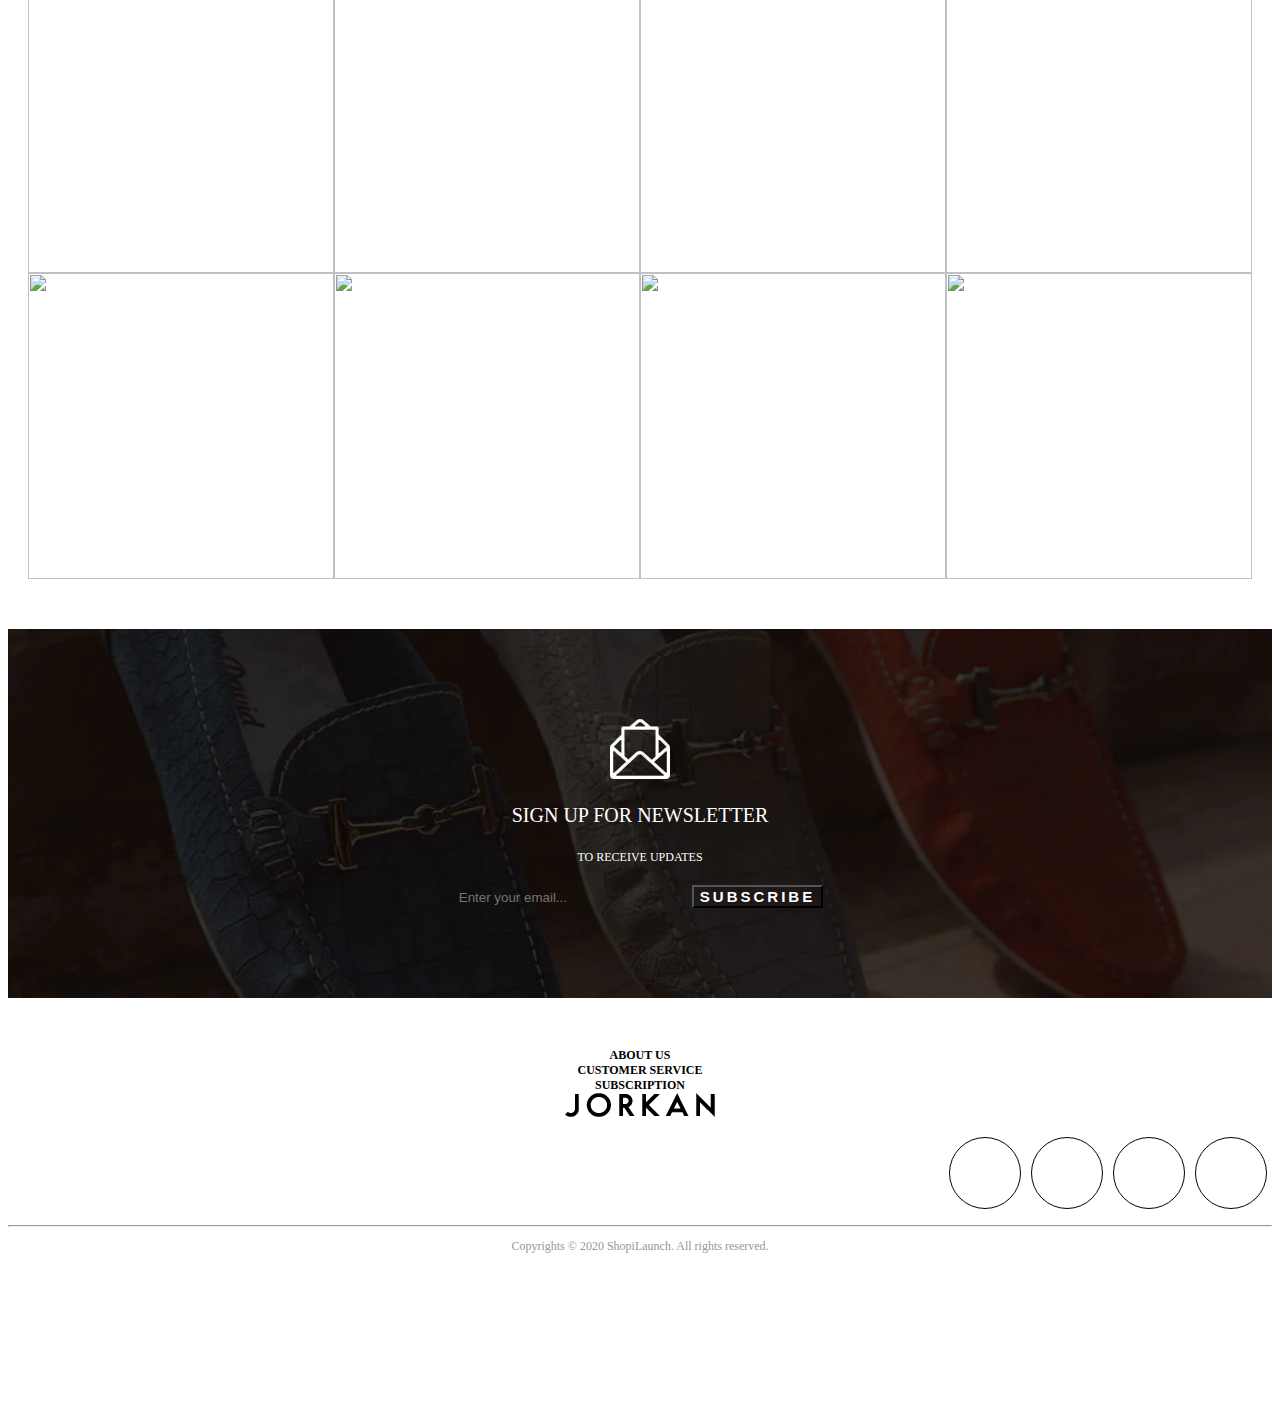
==== commit a43e9f21: "import export" ====
--- a/html/index.html
+++ b/html/index.html
@@ -41,7 +41,7 @@
   </head>
   <body>
     <!-- nav -->
-    <nav class="containerCustom">
+    <nav id="navBar">
         <div class="row wrapNav">
             <div class="col-4 center navLeft">
                 <div class="navLeft__list">
--- a/css/style.css
+++ b/css/style.css
@@ -13,6 +13,7 @@
 
 nav .wrapNav {
   width: 100%;
+  background-color: #fff;
 }
 
 nav .wrapNav .navLeft {
@@ -96,10 +97,40 @@
   height: 20px;
 }
 
+#navBar {
+  background-color: #fff;
+}
+
 .sticky {
   position: fixed;
   top: 0;
-  width: 100%;
+  left: 0;
+  right: 0;
+  z-index: 9;
+  -webkit-animation: down 0.4s linear;
+          animation: down 0.4s linear;
+}
+
+@-webkit-keyframes down {
+  from {
+    top: -100%;
+    opacity: 0;
+  }
+  to {
+    top: 0%;
+    opacity: 1;
+  }
+}
+
+@keyframes down {
+  from {
+    top: -100%;
+    opacity: 0;
+  }
+  to {
+    top: 0%;
+    opacity: 1;
+  }
 }
 
 #scrollTop {
@@ -207,8 +238,13 @@
 .carousel .detailPicture {
   position: absolute;
   right: 100px;
-  bottom: 200px;
+  top: 50px;
   text-align: center;
+  width: 30%;
+}
+
+.carousel .detailPicture img {
+  width: 100%;
 }
 
 .carousel .detailPicture .carouselPicture {
@@ -263,6 +299,7 @@
   top: 100px;
   right: 50px;
   z-index: 2;
+  text-align: right;
 }
 
 .photoModal #photoSneaker .photoSneaker .contentDetail .sneaker {
@@ -272,6 +309,7 @@
 .photoModal #photoSneaker .photoSneaker .contentDetail .shopNow {
   font-size: 10px;
   font-weight: bold;
+  margin: 0 20px;
 }
 
 .sneaker {
@@ -688,9 +726,20 @@
         -ms-flex-align: center;
             align-items: center;
   }
-}
-
-@media screen and (max-width: 770px) {
+  .carousel .detailPicture {
+    width: 25% !important;
+    top: 35px !important;
+    right: 130px;
+  }
+  .carousel p {
+    font-size: 35px !important;
+  }
+  .carousel .collection {
+    font-size: 15px !important;
+  }
+}
+
+@media screen and (max-width: 768px) {
   .photoModal #photoSneaker {
     gap: 0;
     display: block;
@@ -729,9 +778,23 @@
   }
   #navContent {
     background-image: none;
-  }
-  .nav__list--content {
+    z-index: 99;
+  }
+  #navContent .nav__list--content {
     width: 80%;
+  }
+  .detailPicture p {
+    font-size: 10px;
+  }
+  .photoModal #photoSneaker .photoSneaker .contentDetail {
+    top: 70px;
+    right: 5px;
+  }
+  .photoModal #photoSneaker .photoSneaker .contentDetail .sneaker {
+    font-size: 45px;
+  }
+  .photoModal #photoSneaker .photoSneaker .contentDetail .shopNow {
+    font-size: 20px;
   }
 }
 
@@ -770,9 +833,30 @@
   }
   #navContent {
     background-image: none;
-  }
-  .nav__list--content {
+    z-index: 99;
+  }
+  #navContent .nav__list--content {
     width: 80%;
   }
+  .photoModal #photoSneaker .photoSneaker .contentDetail {
+    top: 70px;
+    right: 5px;
+  }
+  .photoModal #photoSneaker .photoSneaker .contentDetail .sneaker {
+    font-size: 20px;
+  }
+  .photoModal #photoSneaker .photoSneaker .contentDetail .shopNow {
+    font-size: 10px;
+  }
+  .carousel .detailPicture {
+    width: 25% !important;
+    top: 20px !important;
+  }
+  .carousel p {
+    font-size: 25px !important;
+  }
+  .carousel .collection {
+    font-size: 15px !important;
+  }
 }
 /*# sourceMappingURL=style.css.map */